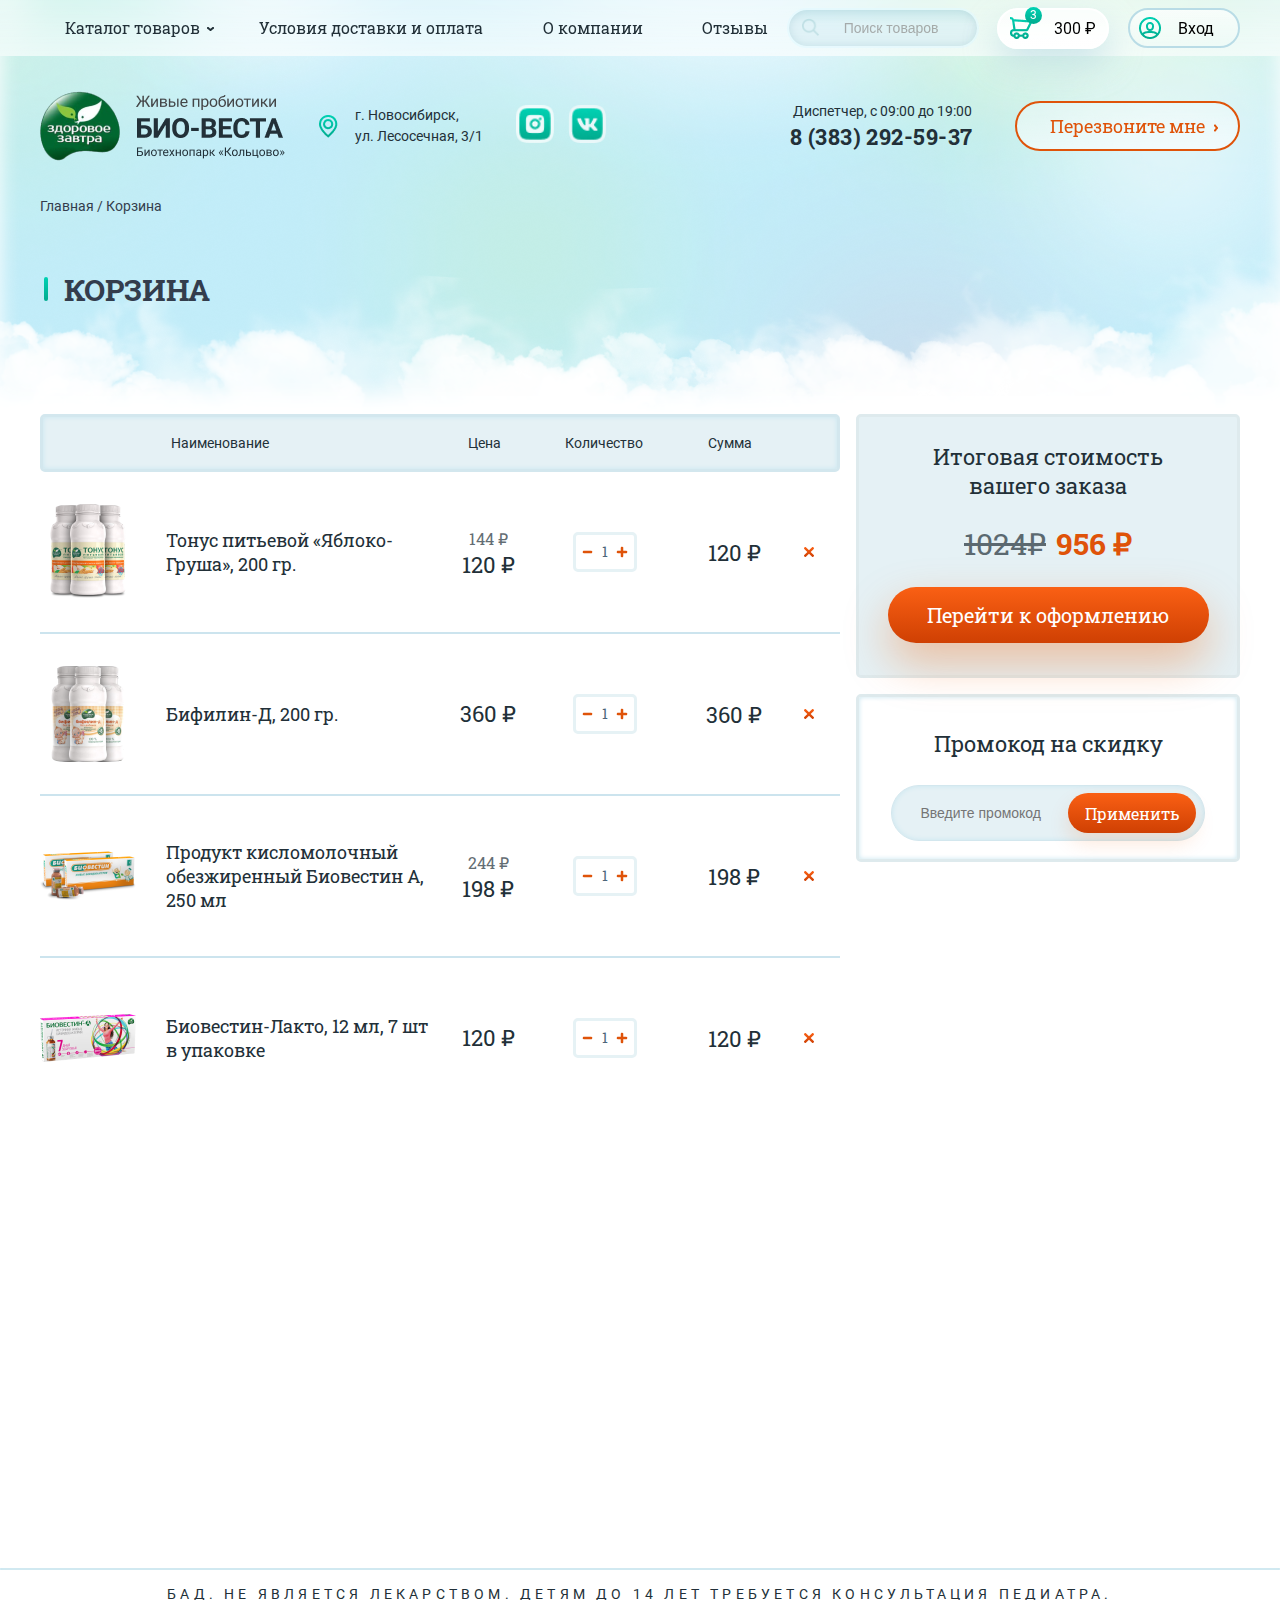
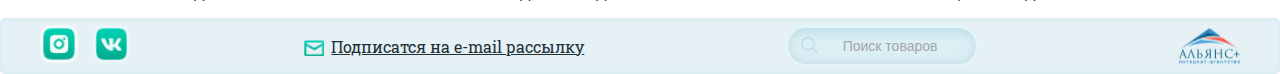
==== cart.html @ 9e7c4938 "адаптирована корзина товаров" ====
<!DOCTYPE html>
<html lang="ru">

<head>
    <meta charset="UTF-8">
    <meta name="viewport" content="width=device-width, initial-scale=1">
    <title>Bio_catalog</title>
    <link rel="stylesheet" href="./css/fm.revealator.jquery.css">
    <link rel="stylesheet" href="./css/animate.css">
    <link rel="stylesheet" href="./css/slick-theme.css">
    <link rel="stylesheet" href="./css/slick.css">
    <link rel="stylesheet" href="./css/style.css">
    <link rel="stylesheet" href="./css/media.css">

    <script src="js/jquery-3.5.1.js"></script>
    <script src="js/jquery-migrate-1.2.1.min.js"></script>
    <script src="./js/fm.revealator.jquery.min.js"></script>


    <link rel="shortcut icon" href="./Favicons/Favicon1.png" type="image/x-icon">

</head>

<body>
    <div class="ham_twin"></div>
    <div class="hidden_menu hidden">
        <div class="menu_wrapper">
            <div class="top">
                <div class="login">
                    <img src="./Images/Header/Sign_in_icon.png" alt="sign_in_icon">
                    <p>Вход</p>
                </div>
                <div class="basket_wrapper">
                    <div class="image">
                        <img src="./Images/Header/Cart_icon.png" alt="cart" class="cart_icon">
                        <p class="num_of_goods">3</p>
                    </div>
                </div>
            </div>
            <div class="hidden_categories">
                <a href="#">Все товары</a>
                <a href="#">Детское питание</a>
                <a href="#">Пробиотики серии Биовестин</a>
                <a href="#">Функциональное питание</a>
            </div>
            <div class="information">Информация</div>
            <div class="info_wrapper">
                <a class="info_item" href="#">Контакты</a>
                <a class="info_item" href="#">Условия доставки и оплата</a>
                <a class="info_item" href="#">О компании</a>
                <a class="info_item" href="#">Отзывы</a>
                <a class="info_item" href="#">Точки продаж</a>
            </div>
            <a class="help">Помощь покупателю</a>
            <div class="search_input">
                <img src="./Images/Header/Search_icon.png" alt="Search_icon">
                <input type="text" class="search" placeholder="Поиск товаров">
            </div>
            <div class="hidden_footer">
                <div class="social_icons">
                    <a href="#">
                        <img src="./Images/Header/Instagram_icon.png" class="instagram" alt="instagram">
                        <p class="our insta">Наш Instagram</p>
                    </a>
                    
                    <a href="#">
                        <img src="./Images/Header/VK_icon.png" class="vk" alt="vkontakte">
                        <p class="our vkontakte">Наш Вконтакте</p>
                    </a>
                </div>
                <img src="./Images/Header/Aliance_white.png" alt="Alianse+" class="aliance">
            </div>
        </div>
    </div>
    <div class="catalog_top_bg"></div>
    <header>
        <div class="h_c_w">
            <!-- скрытая корзина -->
            <div class="hidden_cart">
                <div class="bridge"></div>
                <div class="header">
                    <div class="number">В корзине 3 товара</div>
                    <a href="#" class="order">Оформить заказ</a>
                </div>
                <div class="hidden_cart_item">
                    <img src="./Images/Header/hidden_cart_image.png" alt="good">
                    <div class="name">
                        Тонус питьевой «Яблоко-Груша», 200 гр
                    </div>
                    <div class="quantity">
                        <div src="./Images/Hits/minus.png" alt="minus" class='img minus'></div>
                        <p class='itemsNumber'>1</p>
                        <div src="./Images/Hits/plus.png" alt="plus" class='img plus'></div>
                    </div>
                    <div class="price">
                        <div class="earlier">144 ₽</div>
                        <div class="now">120 ₽</div>
                    </div>
                    <img src="./Images/Header/hidden_cart_delete.png" alt="delete" class="delete">
                </div>
                <hr>
                <div class="hidden_cart_item">
                    <img src="./Images/Header/hidden_cart_image.png" alt="good">
                    <div class="name">
                        Тонус питьевой «Яблоко-Груша», 200 гр
                    </div>
                    <div class="quantity">
                        <div src="./Images/Hits/minus.png" alt="minus" class='img minus'></div>
                        <p class='itemsNumber'>1</p>
                        <div src="./Images/Hits/plus.png" alt="plus" class='img plus'></div>
                    </div>
                    <div class="price">
                        <div class="earlier">144 ₽</div>
                        <div class="now">120 ₽</div>
                    </div>
                    <img src="./Images/Header/hidden_cart_delete.png" alt="delete" class="delete">
                </div>
                <hr>
                <div class="hidden_cart_item">
                    <img src="./Images/Header/hidden_cart_image.png" alt="good">
                    <div class="name">
                        Тонус питьевой «Яблоко-Груша», 200 гр
                    </div>
                    <div class="quantity">
                        <div src="./Images/Hits/minus.png" alt="minus" class='img minus'></div>
                        <p class='itemsNumber'>1</p>
                        <div src="./Images/Hits/plus.png" alt="plus" class='img plus'></div>
                    </div>
                    <div class="price">
                        <div class="earlier">144 ₽</div>
                        <div class="now">120 ₽</div>
                    </div>
                    <img src="./Images/Header/hidden_cart_delete.png" alt="delete" class="delete">
                </div>
                <div class="clear_cart">Очистить корзину</div>
            </div>
            <!-- конец скрытой корзины -->
        </div>
        <div class="top-menu">
            <div class="top-menu_wrapper">
                <ul class="main-menu">
                    <li>
                        <a href="#" class="main-menu_catalog">Каталог товаров<div class="arrow_default"></div></a>
                        <ul class="sub-menu">
                            <li><a href="#" class="sub-menu_catalog">Каталог товаров<div class="arrow"></div></a></li>
                            <li><a href="#">Детское питание</a></li>
                            <li><a href="#">Пробиотики серии Биовестин</a></li>
                            <li><a href="#">Функциональное питание</a></li>
                        </ul>
                    </li>
                    <li><a href="#">Условия доставки и оплата</a></li>
                    <li><a href="#">О компании</a></li>
                    <li><a href="#">Отзывы</a></li>
                </ul>
                <div class="search_input">
                    <img src="./Images/Header/Search_icon.png" alt="Search_icon">
                    <input type="text" class="search" placeholder="Поиск товаров">
                </div>
                <div class="basket_wrapper">
                    <div class="image">
                        <img src="./Images/Header/Cart_icon.png" alt="cart" class="cart_icon">
                        <p class="num_of_goods">3</p>
                    </div>
                    <p class="sum">300 ₽</p>
                </div>
                <div class="login">
                    <img src="./Images/Header/Sign_in_icon.png" alt="sign_in_icon">
                    <p>Вход</p>
                </div>


            </div>
        </div>
        </div>
        <div class="bottom_info">
            <div class="bottom_info_wrapper">
                <div class="logo">
                    <img src="./Images/Header/bio-vesta_logo.png" alt="logo">
                </div>
                <div class="city_selector">
                    <img src="./Images/Header/Location_icon.png" alt="location">
                    <p class="city">г. Новосибирск,<br> ул. Лесосечная, 3/1</p>
                </div>
                <div class="social_icons">
                    <a href="#">
                        <img src="./Images/Header/Instagram_icon.png" class="instagram" alt="instagram">
                        <p class="our insta">Наш Instagram</p>
                    </a>
                    
                    <a href="#">
                        <img src="./Images/Header/VK_icon.png" class="vk" alt="vkontakte">
                        <p class="our vkontakte">Наш Вконтакте</p>
                    </a>
                </div>
                <div class="callback">
                    <div class="descr">
                        <p class="first">Диспетчер, с 09:00 до 19:00</p>
                        <p class="second">8 (383) 292-59-37</p>
                    </div>
                    <a href="#" class="callback_button">
                        Перезвоните мне
                    </a>
                </div>
            </div>
        </div>
    </header>
    <header class="hidden">
        <div class="logo">
            <img src="./Images/Header/bio-vesta_logo.png" alt="logo">
        </div>
        <div class="basket_wrapper">
            <img src="./Images/Header/Cart_icon.png" alt="cart" class="cart_icon">
            <p class="num_of_goods">3</p>
        </div>

        <div class="burg_wrapper">
            <svg class="ham hamRotate ham7" viewBox="0 0 100 100" width="80" height="80">
                <path class="line top"
                    d="m 70,33 h -40 c 0,0 -6,1.368796 -6,8.5 0,7.131204 6,8.5013 6,8.5013 l 20,-0.0013" />
                <path class="line middle" d="m 70,50 h -40" />
                <path class="line bottom"
                    d="m 69.575405,67.073826 h -40 c -5.592752,0 -6.873604,-9.348582 1.371031,-9.348582 8.244634,0 19.053564,21.797129 19.053564,12.274756 l 0,-40" />
            </svg>
        </div>
    </header>
    <section class="cart">
        <div class="background"></div>
        <div class="wrapper">
            <div class="breadcrumbs">Главная  /  Корзина </div>
            <a class="back_to_catalog">Назад в каталог</a>
            <div class="header">Корзина</div>
            <div class="container">
                <div class="promo_mobile">
                    <div class="promo_header">Промокод на скидку</div>
                    <div class="input">
                        <input type="text" name="promo" id="promo_code" placeholder="Введите промокод">
                        <div class="use_promo">Применить</div>
                    </div>
                </div>
                <div class="left">
                    <div class="head">
                        <div class="head_item name">Наименование</div>
                        <div class="head_item price">Цена</div>
                        <div class="head_item number">Количество</div>
                        <div class="head_item sum">Сумма</div>
                    </div>
                    
                    <div class="cart_item">
                        <img src="./Images/cart/Tonus_drink_icon.png" alt="tonus-drink" class="product_icon">
                        <div class="name">Тонус питьевой «Яблоко-Груша», 200 гр.</div>
                        <div class="head_mobile">
                            <div class="head_item price">Цена</div>
                            <div class="head_item number">Количество</div>
                            <div class="head_item sum">Сумма</div>
                        </div>
                        <div class="price">
                            <div class="old">144 ₽</div>
                            <div class="new">120 ₽</div>
                        </div>
                        <div class="quantity">
                            <div src="./Images/Hits/minus.png" alt="minus" class='img minus'></div>
                            <p class='itemsNumber'>1</p>
                            <div src="./Images/Hits/plus.png" alt="plus" class='img plus'></div>
                        </div>
                        <div class="sum">120 ₽</div>
                        <img src="./Images/cart/remove_icon.svg" alt="remove" class="remove">
                    </div>
                    <hr>
                    <div class="cart_item">
                        <img src="./Images/cart/bifilin-d_icon.png" alt="bifilin_d" class="product_icon">
                        <div class="name">Бифилин-Д, 200 гр.</div>
                        <div class="head_mobile">
                            <div class="head_item price">Цена</div>
                            <div class="head_item number">Количество</div>
                            <div class="head_item sum">Сумма</div>
                        </div>
                        <div class="price">
                            <!-- <div class="old">144 ₽</div> -->
                            <div class="new">360 ₽</div>
                        </div>
                        <div class="quantity">
                            <div src="./Images/Hits/minus.png" alt="minus" class='img minus'></div>
                            <p class='itemsNumber'>1</p>
                            <div src="./Images/Hits/plus.png" alt="plus" class='img plus'></div>
                        </div>
                        <div class="sum">360 ₽</div>
                        <img src="./Images/cart/remove_icon.svg" alt="remove" class="remove">
                    </div>
                    <hr>
                    <div class="cart_item">
                        <img src="./Images/cart/Biovestin_a.png" alt="biovestin_a" class="product_icon">
                        <div class="name">Продукт кисломолочный обезжиренный Биовестин А, 250 мл</div>
                        <div class="head_mobile">
                            <div class="head_item price">Цена</div>
                            <div class="head_item number">Количество</div>
                            <div class="head_item sum">Сумма</div>
                        </div>
                        <div class="price">
                            <div class="old">244 ₽</div>
                            <div class="new">198 ₽</div>
                        </div>
                        <div class="quantity">
                            <div src="./Images/Hits/minus.png" alt="minus" class='img minus'></div>
                            <p class='itemsNumber'>1</p>
                            <div src="./Images/Hits/plus.png" alt="plus" class='img plus'></div>
                        </div>
                        <div class="sum">198 ₽</div>
                        <img src="./Images/cart/remove_icon.svg" alt="remove" class="remove">
                    </div>
                    <hr>
                    <div class="cart_item">
                        <img src="./Images/cart/biovestin_lacto.png" alt="biovestin_lakto" class="product_icon">
                        <div class="name">Биовестин-Лакто, 12 мл, 7 шт в упаковке</div>
                        <div class="head_mobile">
                            <div class="head_item price">Цена</div>
                            <div class="head_item number">Количество</div>
                            <div class="head_item sum">Сумма</div>
                        </div>
                        <div class="price">
                            <!-- <div class="old">144 ₽</div> -->
                            <div class="new">120 ₽</div>
                        </div>
                        <div class="quantity">
                            <div src="./Images/Hits/minus.png" alt="minus" class='img minus'></div>
                            <p class='itemsNumber'>1</p>
                            <div src="./Images/Hits/plus.png" alt="plus" class='img plus'></div>
                        </div>
                        <div class="sum">120 ₽</div>
                        <img src="./Images/cart/remove_icon.svg" alt="remove" class="remove">
                    </div>
                
                </div>
                <div class="right">
                    <div class="final">
                        <div class="final_header">Итоговая стоимость вашего заказа</div>
                        <div class="price">
                            <div class="old">1024₽</div>
                            <div class="new">956 ₽</div>
                        </div>
                        <div class="go_to_order">Перейти к оформлению</div>
                    </div>
                    <div class="promo">
                        <div class="promo_header">Промокод на скидку</div>
                        <div class="input">
                            <input type="text" name="promo" id="promo_code" placeholder="Введите промокод">
                            <div class="use_promo">Применить</div>
                        </div>
                    </div>
                </div>
            </div>
        </div>
    </section>

    <footer>
        <div class="wrapper">
            <div class="top">
                <div class="logo descr revealator-fade revealator-once revealator-duration5">
                    <img src="./Images/Header/bio-vesta_logo.png" alt="logo">
                </div>
                <div class="info column revealator-fade revealator-once revealator-duration10">
                    <div class="header">Информация</div>
                    <a href="#">Условия доставки и оплата</a>
                    <a href="#">О компании</a>
                    <a href="#">Отзывы</a>
                    <a href="#">Контакты</a>
                    <a href="#">Точки продаж</a>
                </div>
                <div class="help column revealator-fade revealator-once revealator-duration15">
                    <div class="header">Помощь покупателю</div>
                    <a href="#">Публичная оферта</a>
                    <a href="#">Разрешительные документы</a>
                    <a href="#">Политика конфиденциальности</a>
                    <a href="#">Правила обмена и возврата</a>
                    <a href="#">Рекоммендации по применению</a>
                </div>
                <div class="contacts column revealator-fade revealator-once revealator-duration19">
                    <div class="header">Наши контакты</div>
                    <a class="tel" href="tel: 83832925937">8(383) 292-59-373 <span> Диспетчер, с 09 до 19</span></a>
                    <a class="tel" href="tel: 88005003343">8(800) 500-33-43 <span> Горячая линия</span></a>
                    <p>г. Новосибирск, ул. Лесосечная, 3/1</p>
                    <a href="mailto:dostavka@biovesta.ru">dostavka@biovesta.ru</a>
                </div>
            </div>

        </div>
        <div class="divider"></div>
        <div class="attention">БАД. НЕ ЯВЛЯЕТСЯ ЛЕКАРСТВОМ. ДЕТЯМ ДО 14 ЛЕТ ТРЕБУЕТСЯ КОНСУЛЬТАЦИЯ ПЕДИАТРА.</div>
        <div class="bottom">
            <div class="bottom_wrapper">
                <div class="social_icons">
                    <a href="#">
                        <img src="./Images/Header/Instagram_icon.png" class="instagram" alt="instagram">
                        <p class="our insta">Наш Instagram</p>
                    </a>
                    
                    <a href="#">
                        <img src="./Images/Header/VK_icon.png" class="vk" alt="vkontakte">
                        <p class="our vkontakte">Наш Вконтакте</p>
                    </a>
                </div>
                <a href="#" class="subscribe">Подписатся на e-mail рассылку</a>
                <div class="search_input">
                    <img src="./Images/Header/Search_icon.png" alt="Search_icon">
                    <input type="text" class="search" placeholder="Поиск товаров">
                </div>
                <a class="aliance" href="https://alianscompany.ru/" target="blank"></a>
            </div>
        </div>
    </footer>
    <script src="js/slick.js"></script>
    <script src="./js/slider_hits.js"></script>
    <script src="./js/script.js"></script>
</body>

</html>
---- css/style.css ----
@font-face {
    font-family: 'Roboto';
    src: local('Roboto'), url('../Fonts/Roboto-Regular.ttf') format('truetype');
    font-weight: 500;
    font-style: normal;
}

@font-face {
    font-family: 'Roboto';
    src: local('Roboto'), url('../Fonts/Roboto-Bold.ttf') format('truetype');
    font-weight: 700;
    font-style: normal;
}

@font-face {
    font-family: 'Roboto Slab';
    src: local('Roboto'), url('../Fonts/RobotoSlab-Regular.ttf') format('truetype');
    font-weight: 500;
    font-style: normal;
}

@font-face {
    font-family: 'Roboto Slab';
    src: local('Roboto'), url('../Fonts/RobotoSlab-Bold.ttf') format('truetype');
    font-weight: 700;
    font-style: normal;
}


html {
    transition: all 1s ease;
    font-family: 'Roboto', sans-serif;
    outline: none !important;
}

a {
    text-decoration: none;
}

a:active,
a:focus {
    outline: none;
}

input,
textarea {
    outline: none;
}

input:active,
textarea:active {
    outline: none;
}

:focus {
    outline: none;
}

textarea {
    resize: none;
}

textarea {
    resize: vertical;
}

textarea {
    resize: horizontal;
}


body {
    scroll-behavior: smooth;
    width: 100%;
    position: relative;
    margin: 0 auto;
    transition: all 1.3s;
    background-color: #f9fcff;
    box-sizing: border-box;
}

section {
    width: 100%;
}

section .wrapper {
    max-width: 1200px;
    margin: 0 auto;
}

section.main {
    width: 100%;
    min-height: 1144px;
    background: url('../Images/Main/main_background.jpg') no-repeat center center;
    -moz-background-size: cover;
    -webkit-background-size: cover;
    -o-background-size: cover;
    background-size: cover;
    background-size: cover;

}

/* Полноэкранный хэдэр */
header {
    width: 100%;
    display: flex;
    flex-wrap: wrap;
    justify-content: space-between;
    align-items: center;
    margin: 0 auto;
}

header .h_c_w {
    display: block;
    width: 1200px;
    height: 0.01px;
    position: relative;
    margin: 0 auto;
}

header .h_c_w .hidden_cart {
    display: none;
    width: 480px;
    height: auto;
    position: absolute;
    background: linear-gradient(180deg, #FFFFFF 25.52%, #ECF7FA 100%);
    border: 2px solid #FFFFFF;
    box-sizing: border-box;
    box-shadow: 0px 6px 10px rgba(24, 47, 68, 0.3);
    border-radius: 5px;
    right: 0px;
    top: 60px;
    z-index: 3;
    padding: 24px;
}
header .h_c_w .hidden_cart .bridge {
    width: 110px;
    height: 50px;
    position: absolute;
    background-color: rgba(255, 255, 255, 0);
    top: -30px;
    right: 130px;
}

header .h_c_w .hidden_cart.visible {
    display: block;
}

header .h_c_w .hidden_cart .header {
    box-sizing: border-box;
    display: flex;
    width: 100%;
    height: 40px;
    justify-content: space-between;
}

header .h_c_w .hidden_cart .header .number {
    display: block;
    font-family: 'Roboto Slab', sans-serif;
    font-style: normal;
    font-weight: normal;
    font-size: 18px;
    line-height: 40px;
    color: #000000;
    text-align: left;
}

header .h_c_w .hidden_cart .header .order {
    background: linear-gradient(180deg, #FF6B22 0%, #E24908 100%);
    border-radius: 32px;
    width: 177px;
    height: 40px;
    box-shadow: 0px 10px 20px rgba(244, 94, 0, 0.15);
    font-family: 'Roboto Slab', sans-serif;
    font-style: normal;
    font-weight: normal;
    font-size: 16px;
    line-height: 40px;
    text-align: center;
    color: #FFFFFF;
    text-shadow: 0px 3px 10px rgba(24, 47, 68, 0.3);
}

header .h_c_w .hidden_cart .header .order:hover {
    cursor: pointer;
    background: #FF6B22;
}

header .h_c_w .hidden_cart .hidden_cart_item {
    width: 100%;
    min-height: 104px;
    display: flex;
    justify-content: space-between;
    align-items: center;
}

header .h_c_w .hidden_cart .hidden_cart_item img {
    display: block;
}

header .h_c_w .hidden_cart .hidden_cart_item .name {
    width: 199px;
    display: block;
    font-family: 'Roboto Slab', sans-serif;
    font-style: normal;
    font-weight: normal;
    font-size: 16px;
    text-align: left;
    line-height: 21px;
    color: #223038;
}

header .h_c_w .hidden_cart .hidden_cart_item .quantity {
    width: 64px;
    height: 40px;
    display: flex;
    align-items: center;
    justify-content: space-around;
    border: 3px solid #E6F2F5;
    box-sizing: border-box;
    border-radius: 5px;
    margin: 0;
}

header .h_c_w .hidden_cart .hidden_cart_item .quantity p {
    font-family: 'Roboto Slab', sans-serif;
    font-style: normal;
    font-weight: normal;
    font-size: 14px;
    line-height: 18px;
    text-align: center;
    color: #4C6579;
}
/* ИНъекция стилей другого раздела */
header .h_c_w .hidden_cart .hidden_cart_item .quantity .img.minus {
    width: 18px;
    height: 28px;
    background: url('../Images/Hits/minus.png') no-repeat center center;
}
header .h_c_w .hidden_cart .hidden_cart_item .quantity .img.plus {
    width: 18px;
    height: 28px;
    background: url('../Images/Hits/plus.png') no-repeat center center;
}
header .h_c_w .hidden_cart .hidden_cart_item .quantity .img.plus:hover {
    cursor: pointer;
    background:rgba(223, 83, 9, 0.15) url('../Images/Hits/plus.png') no-repeat center center;
}
header .h_c_w .hidden_cart .hidden_cart_item .quantity .img.minus:hover {
    cursor: pointer;
    background:rgba(223, 83, 9, 0.15) url('../Images/Hits/minus.png') no-repeat center center;
}
/* Инъекция стилей другого раздела */

header .h_c_w .hidden_cart .hidden_cart_item .price {
    width: 76px;
    height: 44px;
    display: flex;
    flex-direction: column;
    justify-content: space-around;
    align-items: center;
    font-family: 'Roboto Slab', sans-serif;
    font-style: normal;
    font-weight: normal;
    font-size: 16px;
    line-height: 21px;
    text-align: center;
}

header .h_c_w .hidden_cart .hidden_cart_item .price .earlier {
    text-decoration: line-through;
}

header .h_c_w .hidden_cart .hidden_cart_item .delete:hover {
    cursor: pointer;
}

header .h_c_w .hidden_cart hr {
    height: 3px;
    border: none;
    margin: 0 auto;
    background-color: #E5F1F5;
    color: lightskyblue;
}

header .h_c_w .hidden_cart .clear_cart {
    font-family: 'Roboto Slab', sans-serif;
    font-style: normal;
    font-weight: normal;
    font-size: 16px;
    line-height: 21px;
    position: absolute;
    right: 24px;
    bottom: 24px;
    color: #DF5309;
}

header .h_c_w .hidden_cart .clear_cart:hover {
    cursor: pointer;
}

header .top-menu {
    width: 100%;
    margin: 0 auto;
    background: linear-gradient(180deg, rgba(255, 255, 255, 0.3) 0%, rgba(255, 255, 255, 0.6) 100%);
    backdrop-filter: blur(20px);
    animation: fadeInDown;
    animation-duration: 2s;
}

header .top-menu_wrapper {
    margin: 0 auto;
    display: flex;
    justify-content: space-between;
    align-items: center;
    max-width: 1200px;
    position: relative;

}



header .main-menu {
    margin: 0;
    padding: 0;
    list-style: none;
    width: 728px;
    min-height: 56px;
    display: flex;
    align-items: center;
    justify-content: space-between;
    position: relative;
    padding-left: 25px;
    box-sizing: border-box;

}

header .main-menu li {
    display: block;
    margin: 0;
}

header .main-menu li a {
    display: block;
    color: #223038;
    font-family: 'Roboto Slab';
    font-style: normal;
    font-weight: normal;
    font-size: 16px;
    line-height: 24px;
    position: relative;
}

header .main-menu li a:hover {
    color: #DF5309;
}

header .main-menu .sub-menu li a.sub-menu_catalog {
    color: #DF5309;
}

header .main-menu li .arrow_default {
    background: url('../Images/Header/Arrow_default.png') no-repeat center center;
    display: block;
    width: 10px;
    height: 10px;
    position: absolute;
    right: -15px;
    top: 8px;
}

header .main-menu .sub-menu li a.sub-menu_catalog .arrow {
    background: url('../Images/Header/Arrow_clicked.png') no-repeat center center;
    display: block;
    width: 10px;
    height: 10px;
    position: absolute;
    right: -15px;
    top: 8px;
}


header .main-menu li .sub-menu {
    padding: 0;
    margin: 0;
    padding-top: 11px;
    padding-left: 23px;
    padding-right: 15px;
    margin-left: 0;
    display: none;
    position: absolute;
    width: 191px;
    height: 224px;
    left: 0px;
    top: 0px;
    background: linear-gradient(180deg, #FFFFFF 0%, #ECF7FA 100%);
    border: 2px solid #FFFFFF;
    box-sizing: border-box;
    box-shadow: 0px 6px 10px rgba(24, 47, 68, 0.3);
    border-radius: 0px 0px 5px 5px;
    flex-direction: column;
    justify-content: space-around;
    align-items: flex-start;
    z-index: 2;
}
header .main-menu li .sub-menu:hover {
    cursor: pointer;
}

header .main-menu .sub-menu li a {
    margin-bottom: 10px;
    text-align: left;
    position: relative;
}

header .top-menu_wrapper .search_input {
    width: auto;
    height: 40px;
    position: relative;
    border-radius: 29px;
    box-sizing: border-box;
    transition-duration: all 0.7s;
}

header .top-menu_wrapper .search_input input:focus {
    cursor: pointer;
    width: 210px;
    
    
}


header .top-menu_wrapper .search_input input {
    width: 192px;
    height: 40px;
    background: linear-gradient(180deg, #BDE4EA 0%, #D7EEF4 39.58%);
    background-blend-mode: multiply;
    opacity: 0.6;
    border: 2px solid #E1F9FF;
    box-shadow: inset 0px 0px 10px rgba(115, 170, 188, 0.5);
    border-radius: 29px;
    padding-left: 55px;
    box-sizing: border-box;
    font-weight: normal;
    font-size: 14px;
    line-height: 16px;

}

header .top-menu_wrapper .search_input img {
    width: 18px;
    height: 18px;
    position: absolute;
    left: 15px;
    top: 10px;
}

header .top-menu_wrapper .basket_wrapper {
    width: 112px;
    height: 41px;
    background: linear-gradient(180deg, rgba(255, 255, 255, 0.7) 0%, #FFFFFF 100%);
    border: 2px solid #FFFFFF;
    box-sizing: border-box;
    box-shadow: 0px 15px 35px rgba(184, 218, 227, 0.7);
    border-radius: 29px;
    position: relative;
    display: flex;
    justify-content: space-around;
    align-items: center;
}

header .top-menu_wrapper .basket_wrapper:hover {
    cursor: pointer;
   
    animation-duration: 0.3s;
}

header .top-menu_wrapper .basket_wrapper .image {
    width: 22px;
    height: 22px;
    display: block;
    position: relative;
}

header .top-menu_wrapper .basket_wrapper .image p {
    position: absolute;
    width: 17px;
    height: 17px;
    background: linear-gradient(180deg, #00D1B3 0%, #00AB8E 100%);
    color: white;
    border-radius: 50%;
    text-align: center;
    line-height: 17px;
    font-size: 12px;
    top: -10px;
    right: -10px;
    margin: 0;
    padding: 0;
}

header .top-menu_wrapper .login {
    position: relative;
    width: 112px;
    height: 40px;
    background: linear-gradient(180deg, rgba(255, 255, 255, 0.7) 0%, rgba(255, 255, 255, 0) 100%);
    border: 2px solid #B9DCE6;
    box-sizing: border-box;
    border-radius: 29px;
    display: flex;
    justify-content: space-around;
    align-items: center;
    box-sizing: border-box;
    padding-right: 15px;
}

header .top-menu_wrapper .login:hover {
    cursor: pointer;
   
    animation-duration: 0.3s;
}

header .bottom_info {
    width: 1200px;
    margin: 0 auto;
    animation: fadeInLeft;
    animation-duration: 1s;

}

header .bottom_info .bottom_info_wrapper {
    margin: 0 auto;
    display: flex;
    justify-content: space-between;
    align-items: center;
    max-width: 1200px;
    min-height: 140px;
}

header .bottom_info .bottom_info_wrapper .logo {

    width: 245px;
    height: 80px;
    display: flex;
    justify-content: space-between;
    align-items: center;
}

header .bottom_info .bottom_info_wrapper .city_selector {
    width: 164px;
    height: 42px;
    position: relative;
    display: flex;
    justify-content: space-between;
    align-items: center;
}

header .bottom_info .bottom_info_wrapper .city_selector .city {
    font-weight: normal;
    font-size: 14px;
    line-height: 21px;
    color: #223038;
}

header .bottom_info .bottom_info_wrapper .social_icons {
    width: 90px;
    display: flex;
    justify-content: space-between;
    align-items: center;
}

header .bottom_info .bottom_info_wrapper .social_icons img {
    width: 38px;
    height: 38px;
}

.social_icons a {
    position: relative;
}
.social_icons a p.our {
    width: 120px;
    height: 20px;
    position: absolute;
    display: none;
    top: -34px;
    left: -40px;
    background: #EEF8FB;
    box-shadow: 0px 3px 10px rgba(31, 59, 84, 0.15);
    border-radius: 7px;
    font-style: normal;
    font-weight: normal;
    font-size: 12px;
    line-height: 14px;
    color: #4C6579;
    text-align: center;
    align-items: center;
    justify-content: center;
}

.social_icons img:hover~p.our {
    display: flex;
}

header .bottom_info .bottom_info_wrapper .callback {
    width: 450px;
    height: 50px;
    display: flex;
    justify-content: space-between;
    align-items: center;
    margin-left: 150px;
}

header .bottom_info .bottom_info_wrapper .callback .descr p {
    margin: 0;
    padding: 0;
}

header .bottom_info .bottom_info_wrapper .callback .descr p.first {
    font-weight: normal;
    font-size: 14px;
    line-height: 21px;
    text-align: right;
    color: #223038;
}

header .bottom_info .bottom_info_wrapper .callback .descr p.second {
    font-family: 'Roboto Slab', sans-serif;
    font-style: normal;
    font-weight: bold;
    font-size: 22px;
    line-height: 29px;
    text-align: right;
    letter-spacing: 0.02em;
    color: #223038;
}

header .bottom_info .bottom_info_wrapper .callback .callback_button {
    width: 225px;
    height: 50px;
    background: linear-gradient(180deg, rgba(255, 255, 255, 0.3) 0%, rgba(255, 255, 255, 0.6) 100%);
    border: 2px solid #DF5309;
    box-sizing: border-box;
    border-radius: 29px;
    line-height: 46px;
    text-align: center;
    font-family: 'Roboto Slab', sans-serif;
    font-style: normal;
    font-weight: normal;
    font-size: 18px;
    color: #DF5309;
    cursor: pointer;
    position: relative;
}

header .bottom_info .bottom_info_wrapper .callback .callback_button:hover {
    background-color: #ffffff;
}

header .bottom_info .bottom_info_wrapper .callback .callback_button::after {
    content: '';
    position: absolute;
    width: 4.5px;
    height: 8px;
    background: url('../Images/Header/Arrow_callBack.png') no-repeat center center;
    top: 21px;
    right: 20px;
}

/* Конец полноэкранного хэдера */
/* Начало скрытого хэдэра */
header.hidden {
    display: none;
    width: 100%;

    justify-content: space-between;
    align-items: center;
}

header.hidden .logo {
    z-index: 1;
}

header.hidden .basket_wrapper {
    width: 40px;
    height: 40px;
    box-sizing: border-box;
    border-radius: 50%;
    background-color: #ffffff;
    position: relative;
    display: flex;
    justify-content: center;
    align-items: center;
    margin-right: 180px;

}

header.hidden .basket_wrapper img {
    display: block;
    position: relative;
    margin: 0 auto;
}

header.hidden .basket_wrapper .num_of_goods {
    width: 17px;
    height: 17px;
    border-radius: 50%;
    background-color: #00D1B3;
    position: absolute;
    top: -20px;
    right: 0px;
    font-weight: normal;
    font-size: 12px;
    line-height: 17px;
    text-align: center;
    color: #ffffff;
}

/* Стилизация бургера */
.ham_twin {
    width: 80px;
    height: 80px;
    position: fixed;
    z-index: 100;
    background-color: rgba(211, 255, 251, 0);
    opacity: 1;
    top: 0;
    right: 0px;
    display: none;
}

.ham_twin.active {
    display: block;
}

.ham_twin.visible {
    display: block;
}

.burg_wrapper {
    display: block;
    height: 80px;
    width: 80px;
    background-color: rgba(209, 209, 211, 0.1);
    opacity: 1;
    position: fixed;
    top: 0;
    right: 0px;
    z-index: 5;
}

.ham {
    cursor: pointer;
    -webkit-tap-highlight-color: transparent;
    transition: transform 400ms;
    -moz-user-select: none;
    -webkit-user-select: none;
    -ms-user-select: none;
    user-select: none;
    position: fixed;
    top: 0px;
    right: 0px;
    z-index: 6;
    display: block;
}

.ham.visible {
    display: block;
    position: fixed;
    z-index: 6;
}

.hamRotate.active {
    transform: rotate(45deg);
}

.hamRotate180.active {
    transform: rotate(180deg);
}

.line {
    fill: none;
    transition: stroke-dasharray 400ms, stroke-dashoffset 400ms;
    stroke: #01622D;
    stroke-width: 5.5;
    stroke-linecap: round;
}

.ham7 .top {
    stroke-dasharray: 40 82;
}

.ham7 .middle {
    stroke-dasharray: 40 111;
}

.ham7 .bottom {
    stroke-dasharray: 40 161;
}

.ham7.active .top {
    stroke-dasharray: 17 82;
    stroke-dashoffset: -62px;
    stroke: #ffffff;
}

.ham7.active .middle {
    stroke-dashoffset: 23px;
    stroke: #ffffff;
}

.ham7.active .bottom {
    stroke-dashoffset: -83px;
    stroke: #ffffff;
}

/* Конец стилизации бургера */

/* Конец скрытого хэдэра */
/* Начало скрытого меню */
.hidden_menu {
    display: none;
    width: 100vw;
    height: 100vh;
    background-color: rgba(35, 39, 43, 0.9);
    position: fixed;
    top: 0;
    z-index: 3;
}

.hidden_menu.active {
    display: block;
}

.hidden_menu .menu_wrapper {
    display: flex;
    flex-direction: column;
    justify-content: flex-start;
    align-items: center;
    position: absolute;
    width: 280px;
    height: 100vh;
    top: 0;
    right: 0;
    background: linear-gradient(180deg, #00D1B3 0%, #00AB8E 100%);
    padding-left: 16px;
    padding-right: 16px;
    box-sizing: border-box;
}

.hidden_menu .menu_wrapper .top {
    margin: 0;
    width: 248px;
    height: 80px;
    display: flex;
    padding-right: 0px;
    justify-content: flex-start;
    align-items: center;
    box-sizing: border-box;
    position: relative;
}

.hidden_menu .menu_wrapper .top .basket_wrapper {
    width: 40px;
    height: 40px;
    box-sizing: border-box;
    border-radius: 50%;
    background: linear-gradient(180deg, rgba(255, 255, 255, 0.7) 0%, #FFFFFF 100%);
    border: 2px solid #FFFFFF;
    position: relative;
    display: flex;
    justify-content: center;
    align-items: center;
    margin-right: 0px;


}

.hidden_menu .menu_wrapper .top .basket_wrapper img {
    display: block;
    position: relative;
    margin: 0 auto;
}

.hidden_menu .menu_wrapper .top .basket_wrapper .num_of_goods {
    width: 17px;
    height: 17px;
    border-radius: 50%;
    background-color: #00D1B3;
    position: absolute;
    top: -20px;
    right: 0px;
    font-weight: normal;
    font-size: 12px;
    line-height: 17px;
    text-align: center;
    color: #ffffff;
}

.hidden_menu .menu_wrapper .top .login {
    position: relative;
    width: 112px;
    height: 40px;
    background: linear-gradient(180deg, rgba(255, 255, 255, 0.7) 0%, #FFFFFF 100%);
    border: 2px solid #FFFFFF;
    box-sizing: border-box;
    border-radius: 29px;
    display: flex;
    justify-content: space-around;
    align-items: center;
    box-sizing: border-box;
    padding-right: 15px;
    margin-right: 16px;
}

.hidden_menu .menu_wrapper .top .login:hover {
    cursor: pointer;
   
    animation-duration: 0.3s;
}

.hidden_menu .menu_wrapper .hidden_categories {
    width: 240px;
    height: 184px;
    background: linear-gradient(180deg, #FFFFFF 25.52%, #ECF7FA 100%);
    border: 2px solid #FFFFFF;
    box-sizing: border-box;
    box-shadow: 0px 10px 20px rgba(19, 72, 69, 0.3);
    border-radius: 5px;
    position: relative;
    display: flex;
    flex-direction: column;
    justify-content: space-around;
    align-items: flex-start;
    padding-left: 25px;
    margin-bottom: 32px;

}

.hidden_menu .menu_wrapper .hidden_categories a {
    display: block;
    font-family: 'Roboto Slab', sans-serif;
    font-style: normal;
    font-weight: normal;
    font-size: 14px;
    line-height: 16px;
    color: #223038;
    position: relative;
    white-space: normal;

}

.hidden_menu .menu_wrapper .hidden_categories a::before {
    content: '';
    position: absolute;
    width: 11px;
    height: 11px;
    border: 3px solid #ffffff;
    background: linear-gradient(180deg, #00D1B3 0%, #00AB8E 100%);
    box-shadow: 0px 4px 8px rgba(1, 232, 190, 0.4);
    border-radius: 50%;
    left: -20px;
}

.hidden_menu .menu_wrapper .information {
    width: 240px;
    height: 56px;
    left: 96px;
    top: 320px;
    background: rgba(255, 255, 255, 0.3);
    border-radius: 5px;
    font-family: 'Roboto Slab', sans-serif;
    font-style: normal;
    font-weight: normal;
    font-size: 14px;
    line-height: 56px;
    color: #223038;
    text-align: center;
    margin-bottom: 18px;
}

.hidden_menu .menu_wrapper .info_wrapper {
    display: flex;
    justify-content: flex-start;
    align-items: flex-start;
    flex-direction: column;
    width: 240px;
    margin-bottom: 25px;
}

.hidden_menu .menu_wrapper .info_item {
    font-family: 'Roboto Slab', sans-serif;
    font-style: normal;
    font-weight: normal;
    font-size: 14px;
    line-height: 36px;
    text-align: left;
    color: #FFFFFF;
    margin-left: 5px;

}

.hidden_menu .menu_wrapper .help {
    background: rgba(255, 255, 255, 0.3);
    border-radius: 5px;
    width: 240px;
    height: 56px;
    font-family: 'Roboto Slab', sans-serif;
    font-style: normal;
    font-weight: normal;
    font-size: 14px;
    line-height: 56px;
    text-align: center;
    color: #223038;
    position: relative;
    margin-bottom: 33px;
}

a:hover {
    cursor: pointer;
}

.hidden_menu .menu_wrapper .help::after {
    content: '';
    position: absolute;
    right: 10px;
    top: 50%;
    background: url('../Images/Header/Arrow_default.png') no-repeat center center;
    width: 5px;
    height: 2px;
}

.hidden_menu .menu_wrapper .search_input {
    width: 240px;
    height: 40px;
    position: relative;
    margin-bottom: 50px;
    box-sizing: border-box;
}

.hidden_menu .menu_wrapper .search_input:hover {
    cursor: pointer;
   
    animation-duration: 0.3s;
}

.hidden_menu .menu_wrapper .search_input input {
    width: 240px;
    height: 40px;
    background: linear-gradient(180deg, #BDE4EA 0%, #D7EEF4 39.58%);
    background-blend-mode: multiply;
    opacity: 0.6;
    border: 2px solid #E1F9FF;
    box-shadow: inset 0px 0px 10px rgba(115, 170, 188, 0.5);
    border-radius: 29px;
    padding-left: 55px;
    box-sizing: border-box;
    font-weight: normal;
    font-size: 14px;
    line-height: 16px;

}

.hidden_menu .menu_wrapper .search_input img {
    width: 18px;
    height: 18px;
    position: absolute;
    left: 15px;
    top: 10px;
}

.hidden_menu .menu_wrapper .hidden_footer {
    display: flex;
    width: 240px;
    height: 80px;
    justify-content: space-between;
    align-items: center;

}

.hidden_menu .menu_wrapper .hidden_footer .social_icons {
    width: 85px;
    display: flex;
    justify-content: space-between;
}


/* Конец скрытого меню */

.main .main_slider {
    position: relative;
    max-width: 1200px;
    margin: 0 auto;
    min-height: 577px;
    animation: fadeInRight;
    animation-duration: 1s;
}

.main .main_slider .slider_wrapper {
    width: 100%;
    position: relative;

}

.main .main_slider .slider_wrapper .slider_item {
    position: absolute;
    display: flex;
    opacity: 0;
    transition: all 1.5s ease;
    z-index: -1;
    justify-content: space-between;
    align-items: flex-start;
    flex-direction: column;
    max-width: 1200px;
    right: 0;
    left: 0;

}

.main .main_slider .slider_wrapper .slider_item.active {
    position: absolute;
    z-index: 1;
    opacity: 1;
    max-width: 1200px;
    display: flex;
    justify-content: space-between;
    align-items: flex-start;
    flex-direction: column;
    transition: all 1.5s ease;
}

.main .main_slider .slider_wrapper .slider_item article {
    max-width: 564px;
    margin-top: 30px;

}

.main .main_slider .slider_wrapper .slider_item article header {
    font-family: 'Roboto Slab', sans-serif;
    font-style: normal;
    font-weight: normal;
    font-size: 22px;
    line-height: 29px;
    color: #294150;
    max-width: 400px;
    text-align: left;
    margin-left: 0;
    margin-bottom: 23px;
}

.main .main_slider .slider_wrapper .slider_item article header span {
    font-weight: bold;
    font-size: 30px;
    line-height: 46px;
    text-transform: uppercase;
    color: #294150;
}

.main .main_slider .slider_wrapper .slider_item article .descr {
    font-style: normal;
    font-weight: normal;
    font-size: 14px;
    line-height: 21px;
    color: #223038;
    margin-bottom: 20px;
}

.main .main_slider .slider_wrapper .slider_item article .order_info {
    display: flex;
    justify-content: space-between;
    align-items: flex-start;
    position: relative;
    width: 450px;
}

.main .main_slider .slider_wrapper .slider_item article .order_info .minimal_sum {
    position: relative;
    padding-left: 40px;
}

.main .main_slider .slider_wrapper .slider_item article .order_info .region {
    position: relative;
    padding-left: 40px;
}

.main .main_slider .slider_wrapper .slider_item article img {
    width: 38px;
    height: 38px;
    position: absolute;
    left: -10px;
    top: 0px;
}

.main .main_slider .slider_wrapper .slider_item article .to_catalog {
    display: block;
    width: 287px;
    height: 56px;
    left: 352px;
    top: 576px;
    background: linear-gradient(180deg, #FA6014 0%, #CF4003 100%);
    border-radius: 32px;
    font-family: 'Roboto Slab', sans-serif;
    font-style: normal;
    font-weight: normal;
    font-size: 20px;
    line-height: 56px;
    text-align: center;
    color: #FFFFFF;
    margin-top: 20px;
    margin-bottom: 108px;
    cursor: pointer;
}

.main .main_slider .slider_wrapper .slider_item article .to_catalog:hover {
    background: #FF6B22;
}

.main .main_slider .slider_wrapper .slider_item img.main_slider_image {
    position: absolute;
    right: -50px;
    top: -50px;
    z-index: 0;
    width: 757px;
    height: auto;
    text-align: center;
    box-shadow: 0px 0px -250px 200px #FFFFFF;
}

.main .goods_cards {
    width: 100%;
    max-width: 1200px;
    display: flex;
    justify-content: space-between;
    align-items: center;
    margin: 0 auto;
    position: relative;
}

.main .goods_cards .good_card {
    width: 384px;
    height: 168px;
    background: rgba(255, 255, 255, 0.7);
    box-shadow: 0px 25px 45px #DDE8EB;
    border-radius: 5px;
    border: 10px solid #ffffff;
    box-sizing: border-box;
    position: relative;
}

.main .goods_cards .good_card:hover {
    cursor: pointer;
    background: linear-gradient(180deg, rgba(255, 255, 255, 0.9) 0%, #FFFFFF 100%);
}

.main .goods_cards .good_card .name {
    font-family: 'Roboto Slab', sans-serif;
    font-style: normal;
    font-weight: normal;
    font-size: 18px;
    line-height: 24px;
    color: #294150;
    position: absolute;
    bottom: 25px;
    left: 25px;
    white-space: pre-line;
}

.main .goods_cards .good_card .img1 {
    position: absolute;
    width: 164px;
    height: 180px;
    right: 0px;
    bottom: -10px;
    position: 0;
}


.main .goods_cards .good_card .category_number {
    position: absolute;
    width: 32px;
    height: 24px;
    left: 32px;
    top: -25px;
    background: linear-gradient(180deg, #00D1B3 0%, #00AB8E 100%);
    box-shadow: 0px 5px 15px rgba(1, 207, 232, 0.4);
    border-radius: 27px;
    border: 3px solid #ffffff;
    font-family: 'Roboto Slab', sans-serif;
    font-style: normal;
    font-weight: bold;
    font-size: 12px;
    line-height: 24px;
    color: #FFFFFF;
    text-align: center;
}

.hits {
    position: relative;
    background: #ffffff;
}

.hits .wrapper {
    min-height: 600px;
    box-sizing: border-box;
    padding-top: 21px;
    animation: fadeInRightTop;
    animation-duration: 1s;
}

.hits .wrapper .header {
    font-family: 'Roboto Slab', sans-serif;
    font-style: normal;
    font-weight: bold;
    font-size: 30px;
    line-height: 46px;
    text-align: center;
    text-transform: uppercase;
    color: #223038;
    text-align: center;
    margin-bottom: 53px;
}

.hits .wrapper .hits_slider {
    max-width: 1200px;
    min-height: 424px;
    position: relative;
}

.hits .wrapper .hits_slider .hits_slider_wrapper {
    width: 1200px;
    height: 424px;
    position: relative;
}

.hits .wrapper .hits_slider .hits_slider_wrapper .hits_slider_item {
    margin: 0 auto;
    display: block !important;
    width: 280px !important;
    text-align: center;
    height: 424px;
    border: 3px solid rgba(219, 236, 240, 0.7);
    box-sizing: border-box;
    border-radius: 5px;
    display: flex;
    flex-direction: column;
    justify-content: space-between;
    align-items: center;
    padding: 33px 22px 22px 22px;
    position: relative;
}
.hits .wrapper .hits_slider .hits_slider_wrapper .hits_slider_item .card_image {
    width: 234px;
    height: auto;
    display: block;
    margin: 0 auto;
    margin-right: 0;
}

.hits .wrapper .hits_slider .hits_slider_wrapper .hits_slider_item:hover {
    background: #E9F6FA;
}

.hits .wrapper .hits_slider .hits_slider_wrapper .hits_slider_item .hit {
    display: block;
    position: absolute;
    width: 45px;
    height: 23px;
    left: 16px;
    top: 0px;
    background: #F5A883;
    border-radius: 12px;
    font-style: normal;
    font-weight: normal;
    font-size: 12px;
    line-height: 23px;
    color: #FFFFFF;
    text-align: center;
}

.hits .wrapper .hits_slider .hits_slider_wrapper .hits_slider_item p.name,
.hits .wrapper .hits_slider .hits_slider_wrapper .hits_slider_item p.descr {
    font-family: 'Roboto Slab', sans-serif;
    font-style: normal;
    font-weight: normal;
    font-size: 16px;
    line-height: 16px;
    margin: 0;
    color: #223038;
    display: block;
    min-height: 33px;
    text-align: left;
}
.hits .wrapper .hits_slider .hits_slider_wrapper .hits_slider_item p.name {
    margin-top: 32px;
}

.hits .wrapper .hits_slider .hits_slider_wrapper .hits_slider_item p.price {
    font-family: 'Roboto Slab', sans-serif;
    font-style: normal;
    font-weight: bold;
    font-size: 24px;
    line-height: 32px;
    color: #223038;
    margin-top: 0px;
    text-align: left;
}

.hits .wrapper .hits_slider .hits_slider_wrapper .hits_slider_item .bottom {
    display: flex;
    justify-content: space-around;
    align-items: center;
}

.hits .wrapper .hits_slider .hits_slider_wrapper .hits_slider_item .bottom .quantity {
    width: 64px;
    height: 40px;
    display: flex;
    align-items: center;
    justify-content: space-around;
    border: 3px solid #E6F2F5;
    box-sizing: border-box;
    border-radius: 5px;
    margin: 0;
}

.hits .wrapper .hits_slider .hits_slider_wrapper .hits_slider_item .bottom .quantity p {
    font-family: 'Roboto Slab', sans-serif;
    font-style: normal;
    font-weight: normal;
    font-size: 14px;
    line-height: 18px;
    text-align: center;
    color: #4C6579;
}

.hits .wrapper .hits_slider .hits_slider_wrapper .hits_slider_item .bottom .quantity .img.minus {
    width: 18px;
    height: 28px;
    background: url('../Images/Hits/minus.png') no-repeat center center;
}
.hits .wrapper .hits_slider .hits_slider_wrapper .hits_slider_item .bottom .quantity .img.plus {
    width: 18px;
    height: 28px;
    background: url('../Images/Hits/plus.png') no-repeat center center;
}
.hits .wrapper .hits_slider .hits_slider_wrapper .hits_slider_item .bottom .quantity .img.plus:hover {
    cursor: pointer;
    background:rgba(223, 83, 9, 0.15) url('../Images/Hits/plus.png') no-repeat center center;
}
.hits .wrapper .hits_slider .hits_slider_wrapper .hits_slider_item .bottom .quantity .img.minus:hover {
    cursor: pointer;
    background:rgba(223, 83, 9, 0.15) url('../Images/Hits/minus.png') no-repeat center center;
}

.hits .wrapper .hits_slider .hits_slider_wrapper .hits_slider_item .bottom .toBasket {
    width: 152px;
    height: 40px;
    box-sizing: border-box;
    background: linear-gradient(180deg, #FA6014 0%, #CF4003 100%);
    box-shadow: 0px 10px 20px rgba(244, 94, 0, 0.15);
    border-radius: 20px;
    display: flex;
    justify-content: space-around;
    align-items: center;
    margin: 0;
    padding-left: 4px;
    padding-right: 4px;
}

.hits .wrapper .hits_slider .hits_slider_wrapper .hits_slider_item .bottom .toBasket:hover {
    background: #FF6B22;

}

.hits .wrapper .hits_slider .hits_slider_wrapper .hits_slider_item .bottom .toBasket img {
    display: block;
    width: 18.21px;
    height: 17.75px;
}

.hits .wrapper .hits_slider .hits_slider_wrapper .hits_slider_item .bottom .toBasket p {
    font-family: 'Roboto Slab', sans-serif;
    font-style: normal;
    font-weight: normal;
    font-size: 18px;
    line-height: 40px;

    text-align: center;
    color: #FFFFFF;
    text-shadow: 0px 3px 10px rgba(24, 47, 68, 0.3);
}

.hits .wrapper .look_more {
    width: 230px;
    display: block;
    font-family: 'Roboto Slab', sans-serif;
    font-style: normal;
    font-weight: bold;
    font-size: 18px;
    line-height: 24px;
    text-align: center;
    text-decoration-line: underline;
    color: #DF5309;
    text-align: center;
    margin: 0 auto;
    margin-top: 54px;
}

.hits .wrapper .look_more:hover {
    cursor: pointer;
    color: #00AB8E;
}

.regular_intake {
    background: url('../Images/regular_intake/regular_bg.jpg') no-repeat center center;
    -moz-background-size: cover;
    -webkit-background-size: cover;
    -o-background-size: cover;
    background-size: cover;
    background-size: cover;
    box-shadow: 0px 0px 100px -200px #ECF7FA;
}

.regular_intake .wrapper {
    position: relative;
    padding-top: 221px;
    padding-bottom: 100px;
    box-sizing: border-box;
}

.regular_intake .wrapper .header {
    font-family: 'Roboto Slab', sans-serif;
    font-style: normal;
    font-weight: bold;
    font-size: 30px;
    line-height: 46px;
    text-align: center;
    text-transform: uppercase;
    color: #223038;
    white-space: pre-line;
}
.regular_intake .wrapper .pre_header {
    font-family: 'Roboto Slab', sans-serif;
    font-style: normal;
    font-weight: normal;
    font-size: 16px;
    line-height: 34px;
    text-align: center;
    color: #223038;
    display: none;
}
.regular_intake .wrapper .header_small {
    font-family: 'Roboto Slab', sans-serif;
    font-style: normal;
    font-weight: bold;
    font-size: 24px;
    line-height: 32px;
    text-align: center;
    text-transform: uppercase;
    color: #223038;
    display: none;
    margin-bottom: 43px;
    
}



.regular_intake .wrapper .descr {
    font-style: normal;
    font-weight: normal;
    font-size: 18px;
    line-height: 21px;
    text-align: center;
    color: #223038;
    white-space: pre-line;
}

.regular_intake .wrapper .plusses {
    max-width: 1200px;
    display: flex;
    align-items: center;
    justify-content: space-around;
    flex-wrap: wrap;
}


.regular_intake .wrapper .plusses .plusses_item {
    width: 33.333333%;
    display: flex;
    justify-content: flex-start;
    align-items: center;
    margin-bottom: 30px;
}

.regular_intake .wrapper .plusses .plusses_item .img,
.regular_intake .wrapper .plusses_hidden .plusses_item .img{
    width: 82px;
    height: 82px;
    position: relative;
    border-radius: 50%;
    background: linear-gradient(180deg, #D9FCF8 0%, #FFFFFF 100%);
    display: flex;
    align-items: center;
    justify-content: center;
    padding: 3px;
    box-sizing: border-box;
    margin-right: 20px;
    margin-left: 30px;
    margin-bottom: 10px;
    
}
.regular_intake .wrapper .plusses .plusses_item .img::before,
.regular_intake .wrapper .plusses_hidden .plusses_item .img::before {
    content: '';
    position: absolute;
    width: 76px;
    height: 76px;
    box-sizing: border-box;
    background: rgba(255, 255, 255, 0);
    border: 3px solid #00AB8E;
    border-radius: 50%;

}
.regular_intake .wrapper .plusses .plusses_item .img:hover,
.regular_intake .wrapper .plusses_hidden .plusses_item .img:hover {
    background: linear-gradient(180deg, #00D1B3 0%, #00AB8E 100%);
    cursor: pointer;
}
.regular_intake .wrapper .plusses .plusses_item .img:hover::before,
.regular_intake .wrapper .plusses_hidden .plusses_item .img:hover::before  {
    border: 3px solid #ffffff;  
}

.regular_intake .wrapper .plusses .plusses_item .img.first::after,
.regular_intake .wrapper .plusses_hidden .plusses_item .img.first::after {
    content: '';
    display: block;
    width: 36.12px;
    height: 41px;
    position: absolute;
    background: url('../Images/regular_intake/plusses1_icon.svg') no-repeat center center;

}
.regular_intake .wrapper .plusses .plusses_item .img.first:hover::after,
.regular_intake .wrapper .plusses_hidden .plusses_item .img.first:hover::after {
    background: url('../Images/regular_intake/plusses1_icon_2.svg') no-repeat center center;
}
.regular_intake .wrapper .plusses .plusses_item .img.second::after,
.regular_intake .wrapper .plusses_hidden .plusses_item .img.second::after {
    content: '';
    display: block;
    width: 36.12px;
    height: 41px;
    position: absolute;
    background: url('../Images/regular_intake/plusses2_icon.svg') no-repeat center center;

}
.regular_intake .wrapper .plusses .plusses_item .img.second:hover::after,
.regular_intake .wrapper .plusses_hidden .plusses_item .img.second:hover::after {
    background: url('../Images/regular_intake/plusses2_icon2.svg') no-repeat center center;
}

.regular_intake .wrapper .plusses .plusses_item .img.third::after,
.regular_intake .wrapper .plusses_hidden .plusses_item .img.third::after{
    content: '';
    display: block;
    width: 36.12px;
    height: 41px;
    position: absolute;
    background: url('../Images/regular_intake/plusses3_icon.svg') no-repeat center center;

}
.regular_intake .wrapper .plusses .plusses_item .img.third:hover::after,
.regular_intake .wrapper .plusses_hidden .plusses_item .img.third:hover::after {
    background: url('../Images/regular_intake/plusses3_icon2.svg') no-repeat center center;
}

.regular_intake .wrapper .plusses .plusses_item .img.fourth::after,
.regular_intake .wrapper .plusses_hidden .plusses_item .img.fourth::after {
    content: '';
    display: block;
    width: 36.12px;
    height: 41px;
    position: absolute;
    background: url('../Images/regular_intake/plusses4_icon.svg') no-repeat center center;

}
.regular_intake .wrapper .plusses .plusses_item .img.fourth:hover::after,
.regular_intake .wrapper .plusses_hidden .plusses_item .img.fourth:hover::after {
    background: url('../Images/regular_intake/plusses4_icon2.svg') no-repeat center center;
}

.regular_intake .wrapper .plusses .plusses_item .img.fifth::after,
.regular_intake .wrapper .plusses_hidden .plusses_item .img.fifth::after {
    content: '';
    display: block;
    width: 36.12px;
    height: 41px;
    position: absolute;
    background: url('../Images/regular_intake/plusses5_icon.svg') no-repeat center center;

}
.regular_intake .wrapper .plusses .plusses_item .img.fifth:hover::after,
.regular_intake .wrapper .plusses_hidden .plusses_item .img.fifth:hover::after {
    background: url('../Images/regular_intake/plusses5_icon2.svg') no-repeat center center;
}

.regular_intake .wrapper .plusses .plusses_item .img.sixth::after,
.regular_intake .wrapper .plusses_hidden .plusses_item .img.sixth::after {
    content: '';
    display: block;
    width: 36.12px;
    height: 41px;
    position: absolute;
    background: url('../Images/regular_intake/plusses6_icon.svg') no-repeat center center;

}
.regular_intake .wrapper .plusses .plusses_item .img.sixth:hover::after,
.regular_intake .wrapper .plusses_hidden .plusses_item .img.sixth:hover::after {
    background: url('../Images/regular_intake/plusses6_icon2.svg') no-repeat center center;
}





.regular_intake .wrapper .plusses .plusses_item p {
    display: block;
    font-family: 'Roboto Slab', sans-serif;
    font-style: normal;
    font-weight: normal;
    font-size: 22px;
    line-height: 29px;
    color: #223038;
    white-space: pre-line;


}

/* plusses hidden */
.regular_intake .wrapper .plusses_hidden {

    display: none;
}

.regular_intake .wrapper .plusses_hidden .plusses_item {
    width: 33.33333%;
    display: flex;
    justify-content: flex-start;
    align-items: center;
}
.regular_intake .wrapper .plusses_hidden .plusses_item .img {
    text-align: center;
}


.regular_intake .wrapper .plusses_hidden .plusses_item p {
    font-family: 'Roboto Slab', sans-serif;
    font-style: normal;
    font-weight: normal;
    font-size: 22px;
    line-height: 29px;
    color: #223038;
    white-space: pre-line;
    margin-top: 30px;
    margin: 0px;
    text-align: center;
}

.regular_intake .wrapper .to_catalog {
    display: block;
    margin: 0 auto;
    width: 287px;
    height: 56px;
    left: 352px;
    top: 576px;
    background: linear-gradient(180deg, #FA6014 0%, #CF4003 100%);
    border-radius: 32px;
    font-family: 'Roboto Slab', sans-serif;
    font-style: normal;
    font-weight: normal;
    font-size: 20px;
    line-height: 56px;
    text-align: center;
    color: #FFFFFF;
    margin-top: 90px;
    cursor: pointer;
}

.regular_intake .wrapper .to_catalog:hover {
    background: #FF6B22;
    box-shadow: 0px 0px 10px 10px #aaaaaa;
}

.for {
    position: relative;
    background: #ffffff;
    margin: 0 auto;
}

.for .wrapper {
    width: 1200px;
    min-height: 872px;
    box-sizing: border-box;
    padding-top: 21px;
    margin: 0 auto;
}

.for .wrapper .header {
    font-family: 'Roboto Slab', sans-serif;
    font-style: normal;
    font-weight: bold;
    font-size: 30px;
    line-height: 46px;
    text-align: center;
    text-transform: uppercase;
    color: #223038;
    margin-bottom: 38px;
}

.for .wrapper .for_tabs {
    margin: 0 auto;
    max-width: 980px;
    display: flex;
    flex-wrap: wrap;
    justify-content: center;
    align-items: center;
    margin-bottom: 60px;
}

.for .wrapper .for_tabs .tab {
    border: 3px solid #DEEAED;
    box-sizing: border-box;
    min-width: 303px;
    height: 40px;
    border-radius: 45px;
    line-height: 34px;
    font-family: 'Roboto Slab', sans-serif;
    font-style: normal;
    font-weight: normal;
    font-size: 16px;
    text-align: center;
    color: #223038;
    margin-bottom: 15px;
    margin-left: 20px;
    padding-left: 10px;
    padding-right: 10px;
    cursor: pointer;
}

.for .wrapper .for_tabs .tab:hover {
    box-shadow: 0px 0px 2px 4px #DEEAED;
    color: #DF5309;
}

.for .wrapper .for_tabs .tab.active {
    color: #DF5309;
    border: 3px solid #DF5309;
}

/* Tabs hidden */
.for .wrapper .for_tabs_hidden {
    display: none;
    width: auto;
    height: 32px;
    background: linear-gradient(180deg, rgba(255, 255, 255, 0.3) 0%, rgba(255, 255, 255, 0.6) 100%);
    border: 2px solid #DF5309;
    box-sizing: border-box;
    border-radius: 29px;
    font-family: 'Roboto Slab', sans-serif;
    font-style: normal;
    font-weight: normal;
    font-size: 14px;
    line-height: 16px;
    color: #DF5309;
    margin: 0 auto;
    margin-bottom: 30px;
    padding-left: 20px;
}

.for .wrapper .for_tabs_hidden .tab {
    border: 3px solid #DEEAED;
    box-sizing: border-box;
    min-width: 303px;
    height: 40px;
    border-radius: 45px;
    line-height: 34px;
    font-family: 'Roboto Slab', sans-serif;
    font-style: normal;
    font-weight: normal;
    font-size: 16px;
    text-align: center;
    color: #223038;
    margin-bottom: 15px;
    margin-left: 20px;
    padding-left: 10px;
    padding-right: 10px;
    cursor: pointer;
}

.for .wrapper .for_tabs_hidden .tab:hover {
    box-shadow: 0px 0px 2px 4px #DEEAED;
}

.for .wrapper .for_tabs_hidden .tab.active {
    color: #DF5309;
    border: 3px solid #DF5309;
}

/* Конец Tabs hiddden */

.for .wrapper .tab_content {
    position: relative;
    width: 1200px;
    min-height: 437px;
    display: flex;
    justify-content: center;
    align-items: center;
}

.for .wrapper .tab_content .tab_content_item {
    position: absolute;
    width: 1200px;
    min-height: 489px;
    display: none;
    justify-content: center;
    align-items: center;
    opacity: 0;
}

.for .wrapper .tab_content .tab_content_item.active {
    display: flex;
    opacity: 1;
}



.for .wrapper .tab_content .tab_content_item .feature {
    display: block;
    position: absolute;
    min-width: 300px;
    display: flex;
    justify-content: center;
    align-items: center;
}
.for .wrapper .tab_content .tab_content_item.active .feature:hover {
    transform: scale(1.1);
    cursor: pointer;
}

.for .wrapper .tab_content .tab_content_item .feature.right {
    flex-direction: row-reverse;
}

.for .wrapper .tab_content .tab_content_item .feature.right p {
    text-align: left;
}

.for .wrapper .tab_content .tab_content_item .feature.first {
    left: 3.5%;
    top: 6%;
}

.for .wrapper .tab_content .tab_content_item .feature.second {
    left: 1.5%;
    top: 45%;
}

.for .wrapper .tab_content .tab_content_item .feature.third {
    left: 5.5%;
    top: 83%;
}

.for .wrapper .tab_content .tab_content_item .feature.fifth {
    right: 0%;
    top: 45%;
}

.for .wrapper .tab_content .tab_content_item .feature.fourth {
    right: 5.5%;
    top: 6%;
}

.for .wrapper .tab_content .tab_content_item .feature.sixth {
    right: 4.5%;
    top: 83%;
}

.for .wrapper .tab_content .tab_content_item .feature p {
    font-family: 'Roboto Slab', sans-serif;
    font-style: normal;
    font-weight: normal;
    font-size: 18px;
    line-height: 24px;
    text-align: right;
    color: #223038;
    margin-bottom: 30px;
    white-space: pre-line;
    margin-left: 10px;
    margin-right: 10px;
}

.for .wrapper .buy_biovestin {
    display: block;
    margin: 0 auto;
    width: 288px;
    height: 56px;
    box-shadow: 0px 20px 45px rgba(244, 94, 0, 0.2);
    background: linear-gradient(180deg, #FA6014 0%, #CF4003 100%);
    border-radius: 32px;
    font-family: 'Roboto Slab', sans-serif;
    font-style: normal;
    font-weight: normal;
    font-size: 18px;
    line-height: 50px;
    text-align: center;
    color: #FFFFFF;
    text-shadow: 0px 3px 10px rgba(24, 47, 68, 0.3);
    margin-top: 50px;
}

.for .wrapper .buy_biovestin:hover {
    cursor: pointer;
    background: #fA6014;
}

.milk {
    min-height: 1222px;
    background: url('../Images/Milk/milk_bg.png') no-repeat center center;
    -moz-background-size: cover;
    -webkit-background-size: cover;
    -o-background-size: cover;
    background-size: cover;
    background-size: cover;
    box-shadow: 0px 0px 100px -200px #ECF7FA;
}

.milk .wrapper {
    padding-top: 164px;
    box-sizing: border-box;
}

.milk .wrapper .header p {
    font-family: 'Roboto Slab', sans-serif;
    font-style: normal;
    font-weight: normal;
    font-size: 22px;
    line-height: 29px;
    text-align: center;
    color: #223038;
    margin: 0 auto;
}

.milk .wrapper .header p.second {
    font-family: 'Roboto Slab', sans-serif;
    font-style: normal;
    font-weight: bold;
    font-size: 30px;
    line-height: 46px;
    text-align: center;
    text-transform: uppercase;
    color: #223038;
    margin-top: 10px;
    margin-bottom: 30px;
}

.milk .wrapper .descr {
    font-weight: normal;
    font-size: 18px;
    line-height: 24px;
    text-align: center;
    color: #223038;
    margin-bottom: 85px;
}

.milk .wrapper .container {
    position: relative;
    min-height: 520px;
    display: flex;
    justify-content: center;
    align-items: center;
}

.milk .wrapper .container .main_img {
    width: 600px;
    height: 520px;
    background: url('../Images/Milk/main_pic.png') no-repeat center center;
    box-sizing: border-box;
    margin: 0 auto;
}

/* Пример СТилей из другого раздела */




/* КОнец примера */
/* НАчало стилизации items milk */
.milk .wrapper .container .item {
    display: block;
    position: absolute;
    min-width: 300px;
    display: flex;
    justify-content: center;
    align-items: center;
}
.milk .wrapper .container .item .img {
    width: 108px;
    height:108px;
    position: relative;
    display: flex;
    align-items: center;
    justify-content: center;
    box-sizing: border-box;
}
.milk .wrapper .container .item .img.first {
    background: url('../Images/Milk/control1.svg') no-repeat center center;
}
.milk .wrapper .container .item .img.first:hover {
    background: url('../Images/Milk/control2.svg')  no-repeat center center;
    cursor: pointer;
}
.milk .wrapper .container .item .img.second {
    background: url('../Images/Milk/bacteria1.svg') no-repeat center center;
}
.milk .wrapper .container .item .img.second:hover {
    background: url('../Images/Milk/bacteria2.svg')  no-repeat center center;
    cursor: pointer;
}

.milk .wrapper .container .item .img.third {
    background: url('../Images/Milk/period1.svg') no-repeat center center;
}
.milk .wrapper .container .item .img.third:hover {
    background: url('../Images/Milk/period2.svg')  no-repeat center center;
    cursor: pointer;
}

.milk .wrapper .container .item .img.fourth {
    background: url('../Images/Milk/natural_milk1.svg') no-repeat center center;
}
.milk .wrapper .container .item .img.fourth:hover {
    background: url('../Images/Milk/natural_milk2.svg')  no-repeat center center;
    cursor: pointer;
}

.milk .wrapper .container .item .img.fifth {
    background: url('../Images/Milk/fungs1.svg') no-repeat center center;
}
.milk .wrapper .container .item .img.fifth:hover {
    background: url('../Images/Milk/fungs2.svg')  no-repeat center center;
    cursor: pointer;
}

.milk .wrapper .container .item .img.sixth {
    background: url('../Images/Milk/noconserve1.svg') no-repeat center center;
}
.milk .wrapper .container .item .img.sixth:hover {
    background: url('../Images/Milk/noconserve2.svg')  no-repeat center center;
    cursor: pointer;
}

.milk .wrapper .container .item .text {
    white-space: pre-line;
    font-family: 'Roboto Slab', sans-serif;
    font-style: normal;
    font-weight: normal;
    font-size: 18px;
    line-height: 24px;
    color: #223038;
}



.milk .wrapper .container .item.right {
    flex-direction: row-reverse;
}

.milk .wrapper .container .item.right .text {
    text-align: left;
}

.milk .wrapper .container .item.first {
    left: 10.3%;
    top: -1%;
}

.milk .wrapper .container .item.second {
    left: 8.6%;
    top: 38%;
}

.milk .wrapper .container .item.third {
    left: 18%;
    top: 76.5%;
}

.milk .wrapper .container .item.fifth {
    right: 5.0%;
    top: 38%;
}

.milk .wrapper .container .item.fourth {
    right: 13.3%;
    top: -1%;
}

.milk .wrapper .container .item.sixth {
    right: 17.1%;
    top: 76.3%;
}

/* Конец стилизации milk item */
.milk .wrapper .buy_baby_food {
    display: block;
    background: linear-gradient(180deg, #FA6014 0%, #CF4003 100%);
    border-radius: 32px;
    width: 320px;
    height: 56px;
    box-shadow: 0px 20px 45px rgba(244, 94, 0, 0.35);
    font-family: 'Roboto Slab', sans-serif;
    font-style: normal;
    font-weight: normal;
    font-size: 18px;
    line-height: 56px;
    text-align: center;
    color: #FFFFFF;
    text-shadow: 0px 3px 10px rgba(24, 47, 68, 0.3);
    margin: 0 auto;
    margin-top: 50px;
}

.milk .wrapper .buy_baby_food:hover {
    background: #FA6014;
}

.functional_nutrition {
    position: relative;
    background: #ffffff;
    margin: 0 auto;
}

.functional_nutrition .wrapper {
    max-width: 1200px;
    min-height: 780px;
    box-sizing: border-box;
    padding-top: 81px;
    margin: 0 auto;
    padding-left: 25px;
    padding-right: 25px;
}

.functional_nutrition .wrapper header {
    font-family: 'Roboto Slab', sans-serif;
    font-style: normal;
    font-weight: bold;
    font-size: 30px;
    line-height: 46px;
    text-align: center;
    text-transform: uppercase;
    color: #223038;
    margin: 0 auto;
    margin-bottom: 38px;
    display: block;

}

.functional_nutrition .wrapper .descr {
    font-weight: normal;
    font-size: 18px;
    line-height: 21px;
    text-align: center;
    color: #223038;
    white-space: pre-line;
}

.functional_nutrition .wrapper .container {
    display: flex;
    justify-content: space-between;
    align-items: center;
}

.functional_nutrition .wrapper .container img {
    max-width: 600px;
}

.functional_nutrition .wrapper .container .items_wrapper {
    min-height: 450px;
    display: flex;
    justify-content: space-around;
    align-items: center;
    flex-wrap: wrap;
    position: relative;
}

.functional_nutrition .wrapper .container .items_wrapper .item {
    width: 50%;
    height: 180px;
    display: flex;
    flex-direction: column;
    justify-content: flex-start;
    align-items: center;
}


.functional_nutrition .wrapper .container .items_wrapper .item .img {
    width: 96px;
    height:96px;
    position: relative;
    display: flex;
    align-items: center;
    justify-content: center;
    padding: 3px;
    box-sizing: border-box;
    /* margin-right: 20px;
    margin-left: 30px;
    margin-bottom: 10px; */
}
.functional_nutrition .wrapper .container .items_wrapper .item .img.first {
    background: url('../Images/functional_nutrition/Intestine1.svg') no-repeat center center;
}
.functional_nutrition .wrapper .container .items_wrapper .item .img.first:hover {
    background: url('../Images/functional_nutrition/Intestine2.svg') no-repeat center center;
    cursor: pointer;
}
.functional_nutrition .wrapper .container .items_wrapper .item .img.second {
    background: url('../Images/functional_nutrition/Stress1.svg') no-repeat center center;
}
.functional_nutrition .wrapper .container .items_wrapper .item .img.second:hover {
    background: url('../Images/functional_nutrition/Stress2.svg') no-repeat center center;
    cursor: pointer;
}

.functional_nutrition .wrapper .container .items_wrapper .item .img.third {
    background: url('../Images/functional_nutrition/Immunity1.svg') no-repeat center center;
}
.functional_nutrition .wrapper .container .items_wrapper .item .img.third:hover {
    background: url('../Images/functional_nutrition/Immunity2.svg') no-repeat center center;
    cursor: pointer;
}

.functional_nutrition .wrapper .container .items_wrapper .item .img.fourth {
    background: url('../Images/functional_nutrition/Toxins1.svg') no-repeat center center;
}
.functional_nutrition .wrapper .container .items_wrapper .item .img.fourth:hover {
    background: url('../Images/functional_nutrition/Toxins2.svg') no-repeat center center;
    cursor: pointer;
}



.functional_nutrition .wrapper .container .items_wrapper .item .descr {
    font-family: 'Roboto Slab', sans-serif;
    font-style: normal;
    font-weight: normal;
    font-size: 18px;
    line-height: 24px;
    text-align: center;
    color: #223038;
}



.functional_nutrition .wrapper .buy_functional_nutrition {
    display: flex;
    align-items: center;
    justify-content: center;
    margin: 0 auto;
    margin-top: 38px;
    width: 416px;
    height: 56px;
    box-shadow: 0px 20px 45px rgba(244, 94, 0, 0.2);
    background: linear-gradient(180deg, #FA6014 0%, #CF4003 100%);
    border-radius: 32px;
    font-family: 'Roboto Slab', sans-serif;
    font-style: normal;
    font-weight: normal;
    font-size: 18px;
    text-align: center;
    color: #FFFFFF;
    text-shadow: 0px 3px 10px rgba(24, 47, 68, 0.3);
}

.functional_nutrition .wrapper .buy_functional_nutrition:hover {
   
    animation-duration: 0.3s;
    background: #FA6014;
}

.feedback {
    
    background: url('../Images/feedback/feedback_bg.png') no-repeat center center;
    -moz-background-size: cover;
    -webkit-background-size: cover;
    -o-background-size: cover;
    background-size: cover;
    background-size: cover;
    box-shadow: 0px 0px 100px -200px #ECF7FA;
}

.feedback .wrapper {
    padding-top: 204px;
    box-sizing: border-box;

}

.feedback .wrapper header {
    display: block;
    margin-bottom: 50px;
}

.feedback .wrapper header p {
    font-family: 'Roboto Slab', sans-serif;
    font-style: normal;
    font-weight: normal;
    font-size: 22px;
    line-height: 29px;
    text-align: center;
    color: #223038;
    margin: 0 auto;
    display: block;
}

.feedback .wrapper header p.second {
    display: block;
    font-family: 'Roboto Slab', sans-serif;
    font-style: normal;
    font-weight: bold;
    font-size: 30px;
    line-height: 46px;
    text-align: center;
    text-transform: uppercase;
    color: #223038;
    margin-top: 10px;
    margin-bottom: 30px;
}

.feedback .wrapper .container {
    max-width: 1200px;
    min-height: 392px;
    display: block;
}

.feedback .wrapper .container .feedback_slider_wrapper {
    min-height: 390px;
}

.feedback .wrapper .container .feedback_slider_wrapper .slider_item {
    width: 384px !important;
    height: 390px;
    background: linear-gradient(180deg, rgba(255, 255, 255, 0.85) 0%, #FFFFFF 100%);
    border-radius: 5px;
    position: relative;
    display: block !important;
    flex-direction: column;
    justify-content: space-between;
    align-items: center;
    margin: 0 auto;
    padding: 36px 32px 26px 32px;
    box-sizing: border-box;
}

.feedback .wrapper .container .feedback_slider_wrapper .slider_item:hover {
    box-shadow: inset 0px 0px 10px 7px #aaaaaa;
}

.feedback .wrapper .container .feedback_slider_wrapper .slider_item .top {
    display: flex;
    justify-content: flex-start;
    align-items: center;
    margin-bottom: 40px;
}

.feedback .wrapper .container .feedback_slider_wrapper .slider_item .top img {
    margin-right: 24px;
}

.feedback .wrapper .container .feedback_slider_wrapper .slider_item .top .name {
    font-family: 'Roboto Slab', sans-serif;
    font-style: normal;
    font-weight: normal;
    font-size: 16px;
    line-height: 21px;
    color: #000000;
}

.feedback .wrapper .container .feedback_slider_wrapper .slider_item .divider {
    position: absolute;
    width: 384px;
    height: 4px;
    top: 104px;
    left: 0;
    z-index: 3;

}

.feedback .wrapper .container .feedback_slider_wrapper .slider_item .text {
    font-family: 'Roboto', sans-serif;
    font-style: normal;
    font-weight: normal;
    font-size: 14px;
    line-height: 21px;
    color: #223038;
    text-align: left;
    margin-bottom: 20px;
}

.feedback .wrapper .container .feedback_slider_wrapper .slider_item .read_more {
    font-family: 'Roboto Slab', sans-serif;
    font-style: normal;
    font-weight: bold;
    font-size: 16px;
    line-height: 21px;
    text-decoration-line: underline;
    color: #00AB8E;
    cursor: pointer;
}

.feedback .wrapper .container .feedback_slider_wrapper .slider_item .read_more:hover {
    color: #DF5309;

}

.feedback .wrapper .container .feedback_slider_wrapper .slider_item .quote {
    width: 32px;
    display: block;
    height: 27.34px;
    position: absolute;
    top: 10px;
    right: 20px;
    z-index: 20;
}

.feedback .wrapper .container .read_all_feedback {
    display: block;
    width: 272px;
    height: 56px;
    left: 820px;
    top: 6617px;
    background: linear-gradient(180deg, #FA6014 0%, #CF4003 100%);
    box-shadow: 0px 20px 45px rgba(244, 94, 0, 0.35);
    border-radius: 32px;
    cursor: pointer;
    font-family: 'Roboto Slab', sans-serif;
    font-style: normal;
    font-weight: normal;
    font-size: 18px;
    line-height: 56px;
    text-align: center;
    color: #FFFFFF;
    text-shadow: 0px 3px 10px rgba(24, 47, 68, 0.3);
    margin: 0 auto;
    margin-top: 47px;
}

.feedback .wrapper .container .read_all_feedback:hover {
    cursor: pointer;
    background: #FA6014;
}

.hotline {
    position: relative;
    background: #ffffff;
    margin: 0 auto;
}

.hotline .wrapper {
    max-width: 1200px;
    min-height: 700px;
    box-sizing: border-box;
    padding-top: 80px;
    margin: 0 auto;
    display: flex;
    justify-content: space-between;
    align-items: center;
}

.hotline .wrapper .hotline_item {
    background: #D6F1F0 url('../Images/hotline/BG.png') no-repeat center bottom;
    width: 728px;
    height: 528px;
    position: relative;
    padding-left: 48px;
    padding-top: 65px;
    box-sizing: border-box;
}

.hotline .wrapper .hotline_item img {
    position: absolute;
    bottom: 0;
    right: 40px;
    width: 479px;
    height: 578px;
    z-index: -1;
}

.hotline .wrapper .hotline_item header {
    font-family: 'Roboto Slab', sans-serif;
    font-style: normal;
    font-weight: bold;
    font-size: 30px;
    line-height: 46px;
    text-align: left;
    text-transform: uppercase;
    color: #223038;
}

.hotline .wrapper .hotline_item .descr {
    font-style: normal;
    font-weight: normal;
    font-size: 14px;
    line-height: 21px;
    color: #223038;
    text-align: left;
    margin-bottom: 20px;
}

.hotline .wrapper .hotline_item a.tel {
    display: block;
    font-family: 'Roboto Slab', sans-serif;
    font-style: normal;
    font-weight: normal;
    font-size: 22px;
    line-height: 29px;
    letter-spacing: 0.14em;
    text-align: left;
    color: #223038;
    width: 240px;
    margin-bottom: 40px;
}

.hotline .wrapper .hotline_item a.tel:hover {
    cursor: pointer;
}

.hotline .wrapper .hotline_item .callback_button {
    display: block;
    width: 225px;
    height: 50px;
    background: linear-gradient(180deg, rgba(255, 255, 255, 0.3) 0%, rgba(255, 255, 255, 0.6) 100%);
    border: 2px solid #DF5309;
    box-sizing: border-box;
    border-radius: 29px;
    line-height: 46px;
    text-align: center;
    font-family: 'Roboto Slab', sans-serif;
    font-style: normal;
    font-weight: normal;
    font-size: 18px;
    color: #DF5309;
    cursor: pointer;
    position: relative;
}

.hotline .wrapper .hotline_item .callback_button:hover {
    cursor: pointer;
    background-color: #ffffff;
}

.hotline .wrapper .hotline_item .callback_button::after {
    content: '';
    position: absolute;
    width: 4.5px;
    height: 8px;
    background: url('../Images/Header/Arrow_callBack.png') no-repeat center center;
    top: 22px;
    right: 20px;
}

.hotline .wrapper .subscribe {
    width: 448px;
    height: 528px;
    background: #FFFFFF;
    border-radius: 5px;
    border: 3px solid #00D1B3;
    box-sizing: border-box;
    display: flex;
    flex-direction: column;
    justify-content: flex-start;
    align-items: center;
    padding: 51px 48px;
}

.hotline .wrapper .subscribe .header {
    font-family: 'Roboto Slab', sans-serif;
    font-style: normal;
    font-weight: normal;
    font-size: 22px;
    line-height: 29px;
    text-align: center;
    color: #223038;
    margin-bottom: 32px;
}

.hotline .wrapper .subscribe #name1,
.hotline .wrapper .subscribe #email1 {
    width: 100%;
    height: 48px;
    background: #E5F1F5;
    border: 1px solid #D3E7EE;
    box-sizing: border-box;
    box-shadow: inset 0px 0px 5px #C8E6F0;
    border-radius: 5px;
    padding-left: 16px;
    line-height: 46px;
    font-style: normal;
    font-weight: normal;
    font-size: 14px;
    color: #4C6579;
    margin-bottom: 32px;
}

.hotline .wrapper .subscribe .subscribe1 {
    width: 240px;
    height: 56px;
    box-sizing: border-box;
    background: linear-gradient(180deg, #FA6014 0%, #CF4003 100%);
    border-radius: 32px;
    font-family: 'Roboto Slab', sans-serif;
    font-style: normal;
    font-weight: normal;
    font-size: 18px;
    line-height: 24px;
    text-align: center;
    letter-spacing: 0.1em;
    color: #FFFFFF;
    border: none;
    margin-bottom: 32px;
}

.hotline .wrapper .subscribe .subscribe1:hover {
    cursor: pointer;
    background: #FA6014;
}

/* Чекбокс */
.hotline .wrapper .checkbox input[type="checkbox"] {
    display: none;

}

.hotline .wrapper .checkbox input[type="checkbox"]+label span {
    border: 2px solid #E3E8F0;
    box-sizing: border-box;
    border-radius: 5px;
    position: relative;
    display: inline-block;
    height: 20px;
    width: 20px;
    top: 4px;
    left: -4px;
    background: #FFFFFF;
    box-sizing: border-box;
    border-radius: 4px;
    vertical-align: middle;
    cursor: pointer;
    margin: -1px 10px 10px 0;
}

.hotline .wrapper .checkbox label {
    position: relative;
    margin-left: 7px;
    cursor: pointer;
    margin-bottom: 10px;
}

.hotline .wrapper .checkbox input[type="checkbox"]:checked+label span {
    background: #00D1B3 url('../Images/hotline/checked_checkbox.svg') no-repeat center center;
}

footer {
    width: 100%;
    min-height: 500px;
    position: relative;
    background: #ffffff;
    margin: 0 auto;
    padding-top: 150px;
    box-sizing: border-box;
}

footer .wrapper {
    max-width: 1200px;
    min-height: 270px;
    box-sizing: border-box;
    padding-top: 0px;
    margin: 0 auto;
    position: relative;
}

footer .wrapper .top {
    position: relative;
    display: flex;
    justify-content: space-between;
    align-items: flex-start;
}

footer .wrapper .top .logo {
    width: 245px;
    height: 80px;
    display: flex;
    justify-content: space-between;
    align-items: center;
    margin-right: 30px;
}

footer .wrapper .top .column {
    width: 23%;
    display: flex;
    justify-content: flex-start;
    align-items: flex-start;
    flex-direction: column;
}

footer .wrapper .top .column .header {
    font-style: normal;
    font-weight: bold;
    font-size: 14px;
    line-height: 21px;
    color: #223038;
    margin-bottom: 18px;
}

footer .wrapper .top .column a {
    font-style: normal;
    font-weight: normal;
    font-size: 14px;
    line-height: 21px;
    text-decoration-line: underline;
    color: #223038;
    margin-bottom: 10px;
}

footer .wrapper .top .column p {
    margin: 0;
    font-style: normal;
    font-weight: normal;
    font-size: 14px;
    line-height: 21px;
    color: #223038;
    margin-bottom: 10px;
}

footer .wrapper .top .column a.tel {
    font-style: normal;
    font-weight: bold;
    font-size: 14px;
    line-height: 21px;
    color: #223038;
    text-decoration-line: none;
}

footer .wrapper .top .column a.tel span {
    font-weight: normal;
    cursor: default;
    text-decoration-line: none;
}

footer .wrapper .top .column a.tel span:hover {
    color: #223038;
}

footer .wrapper .top .column a:hover {
    color: #FA6014;
}

footer .divider {
    max-width: 1920px;
    height: 2px;
    left: 0px;
    top: 221px;
    background: #E5F1F5;
    box-shadow: inset 0px 0px 5px #C8E6F0;
    border-radius: 5px;
}

footer .attention {
    display: block;
    margin: 0 auto;
    font-style: normal;
    font-weight: normal;
    font-size: 14px;
    line-height: 48px;
    text-align: center;
    letter-spacing: 0.3em;
    color: #223038;
}

footer .bottom {
    width: 100%;
    height: 56px;
    background: #E5F1F5;
    box-shadow: inset 0px 0px 5px #C8E6F0;
    border-radius: 5px;
}

footer .bottom .bottom_wrapper {
    max-width: 1200px;
    margin: 0 auto;
    height: 56px;
    display: flex;
    justify-content: space-between;
    align-items: center;
}

footer .bottom .bottom_wrapper .social_icons {
    width: 90px;
    display: flex;
    justify-content: space-between;
    align-items: center;
}

footer .bottom .bottom_wrapper .social_icons img {
    width: 38px;
    height: 38px;
}


footer .bottom .bottom_wrapper .subscribe {
    font-family: 'Roboto Slab', sans-serif;
    font-style: normal;
    font-weight: normal;
    font-size: 16px;
    line-height: 21px;
    text-decoration-line: underline;
    color: #223038;
    position: relative;
}

footer .bottom .bottom_wrapper .subscribe:hover {
    color: #FA6014;
    cursor: pointer;
}

footer .bottom .bottom_wrapper .subscribe::before {
    content: '';
    position: absolute;
    background: url('../Images/footer/subscribe_icon.png') no-repeat center center;
    width: 19.56px;
    height: 16.06px;
    left: -27px;
    top: 4px;
}

footer .bottom .bottom_wrapper .search_input {
    width: auto;
    height: 40px;
    position: relative;

    box-sizing: border-box;
}

footer .bottom .bottom_wrapper .search_input input {
    width: 192px;
    height: 40px;
    background: linear-gradient(180deg, #BDE4EA 0%, #D7EEF4 39.58%);
    background-blend-mode: multiply;
    opacity: 0.6;
    border: 2px solid #E1F9FF;
    box-shadow: inset 0px 0px 10px rgba(115, 170, 188, 0.5);
    border-radius: 29px;
    padding-left: 55px;
    box-sizing: border-box;
    font-weight: normal;
    font-size: 14px;
    line-height: 16px;

}
footer .bottom .bottom_wrapper .search_input input:focus {
    width: 210px;
}

footer .bottom .bottom_wrapper .search_input img {
    width: 18px;
    height: 18px;
    position: absolute;
    left: 15px;
    top: 10px;
}

footer .bottom .bottom_wrapper .aliance {
    display: block;
    width: 61px;
    height: 36.13px;
    background: url('../Images/footer/Aliance+logo.png') no-repeat center center;
}

/* Начало стилизации каталога */
.catalog_top_bg {
    position: absolute;
    width: 100%;
    height: 416px;
    top: 0;
    background: url("../Images/Catalog/catalog_top_bg.png") no-repeat center center;
    -webkit-background-size: cover;
    -moz-background-size: cover;
    -o-background-size: cover;
    background-size: cover;
    z-index: -1;
    box-shadow: inset 0 -20px 20px 0 white;
}

.catalog_main {
    width: 100%;
    position: relative;
    margin: 0 auto;
    padding-top: 30px;
    box-sizing: border-box;
}

.catalog_main .background {
    position: absolute;
    width: 100%;
    height: 100%;
    background-color: #ffffff;
    z-index: -2;
}

.catalog_main .wrapper {
    max-width: 1200px;
    box-sizing: border-box;
    padding-top: 0px;
    margin: 0 auto;
    position: relative;
}

.catalog_main .wrapper .breadcrumbs {
    font-style: normal;
    font-weight: normal;
    font-size: 14px;
    line-height: 21px;
    color: #333D4D;
    margin-bottom: 50px;
}

.catalog_main .wrapper .header {
    font-family: 'Roboto Slab', sans-serif;
    font-style: normal;
    font-weight: bold;
    font-size: 30px;
    line-height: 46px;
    text-transform: uppercase;
    color: #333D4D;
    text-align: left;
    margin-left: 24px;
    position: relative;
    margin-bottom: 101px;
}

.catalog_main .wrapper .header::before {
    content: "";
    position: absolute;
    width: 4px;
    height: 24px;
    background: linear-gradient(180deg, #00D1B3 0%, #00AB8E 100%);
    border-radius: 31px;
    left: -20px;
    top: 10px;
}

.catalog_main .wrapper .container {
    width: 100%;
    display: flex;
    justify-content: space-between;
    background-color: #ffffff;
    padding-bottom: 30px;
    box-sizing: border-box;
}

.catalog_main .wrapper .container .side_panel {
    position: relative;
    display: flex;
    width: 280px;
    flex-direction: column;
    justify-content: flex-start;
    align-items: flex-start;
}

.catalog_main .wrapper .container .side_panel .side_categories {
    width: 280px;
    height: 305px;
    left: 352px;
    top: 432px;
    background: linear-gradient(180deg, #00D1B3 0%, #00AB8E 100%);
    border-radius: 5px;
    display: flex;
    flex-direction: column;
    padding: 14px 16px;
    box-sizing: border-box;
    margin-bottom: 17px;
}

.catalog_main .wrapper .container .side_panel .side_categories .category_item {
    position: relative;
    display: flex;
    align-items: center;
    width: 248px;
    min-height: 52px;
    padding-left: 48px;
    box-sizing: border-box;
    border-radius: 5px;
}


.catalog_main .wrapper .container .side_panel .side_categories hr {
    width: 280px;
    height: 4px;
    border: none;
    background: url('../Images/Catalog/Divider_categories.png') no-repeat center center;
    transform: translateX(-24px);
}

.catalog_main .wrapper .container .side_panel .side_categories input {
    display: block;
    opacity: 0;
    content: '';
    position: absolute;
    width: 20px;
    height: 20px;
    left: 10px;
    top: 2px;

}

.catalog_main .wrapper .container .side_panel .side_categories label span {
    content: '';
    position: absolute;
    width: 20px;
    height: 20px;
    left: -30px;
    top: 2px;
    background: url('../Images/Catalog/radio.png') no-repeat center center;
    border: 1px solid #FFFFFF;
    border-radius: 50%;
    box-sizing: border-box;
    box-shadow: 0px 0px 5px #FFFFFF;
}

.catalog_main .wrapper .container .side_panel .side_categories input[type="radio"]:checked+label span {
    content: '';
    position: absolute;
    width: 20px;
    height: 20px;
    left: -30px;
    top: 2px;
    background: url('../Images/Catalog/radio_unchecked.png') no-repeat center center;
    border: 1px solid #FFFFFF;
    border-radius: 50%;
    box-sizing: border-box;
    box-shadow: 0px 0px 5px 2px #FFFFFF;
}


.catalog_main .wrapper .container .side_panel .side_categories label {
    width: 100%;
    font-family: 'Roboto Slab', sans-serif;
    font-style: normal;
    font-weight: normal;
    font-size: 18px;
    line-height: 26px;
    color: #FFFFFF;
    position: relative;
}

.catalog_main .wrapper .container .side_panel .side_categories label:hover {
    cursor: pointer;
}

.catalog_main .wrapper .container .side_panel .subscribe_side_panel {
    width: 280px;
    height: 312px;
    background: #E5F1F5;
    border: 3px solid #D3E7EE;
    box-sizing: border-box;
    box-shadow: inset 0px 0px 5px #C8E6F0;
    border-radius: 5px;
    padding: 23px 32px;
    box-sizing: border-box;
    margin-bottom: 15px;
}

.catalog_main .wrapper .container .side_panel .subscribe_side_panel .text {
    font-family: 'Roboto Slab', sans-serif;
    width: 216px;
    height: 116px;
    margin: 0 auto;
    font-style: normal;
    font-weight: normal;
    font-size: 22px;
    line-height: 29px;
    text-align: center;
    color: #223038;
    margin-bottom: 29px;
}

.catalog_main .wrapper .container .side_panel .subscribe_side_panel .text:hover {
    cursor: pointer;
}

.catalog_main .wrapper .container .side_panel .subscribe_side_panel input[type="email"] {
    width: 216px;
    height: 47px;
    background: linear-gradient(180deg, rgba(255, 255, 255, 0.85) 0%, #FFFFFF 100%);
    border: 2px solid #FFFFFF;
    box-sizing: border-box;
    box-shadow: 0px 5px 15px rgba(100, 175, 186, 0.15);
    border-radius: 43px;
    padding-left: 32px;
    margin-bottom: 16px;
}

.catalog_main .wrapper .container .side_panel .subscribe_side_panel input[type="email"]:hover {
    cursor: pointer;
}

.catalog_main .wrapper .container .side_panel .subscribe_side_panel input[type="submit"] {
    width: 215px;
    height: 48px;
    background: linear-gradient(180deg, rgba(255, 255, 255, 0.3) 0%, rgba(255, 255, 255, 0.8) 100%);
    border: 2px solid #DF5309;
    box-sizing: border-box;
    border-radius: 29px;
    font-family: 'Roboto Slab', sans-serif;
    font-style: normal;
    font-weight: normal;
    font-size: 18px;
    line-height: 24px;
    text-align: center;
    text-decoration-line: underline;
    color: #DF5309;
    position: relative;
    
}


.catalog_main .wrapper .container .side_panel .subscribe_side_panel input[type="submit"]:hover {
    cursor: pointer;
    box-shadow: 0px 0px 5px 5px #aaaaaa;
}
.catalog_main .wrapper .container .side_panel .marks {
    width: 280px;
    display: flex;
    flex-wrap: wrap;
    justify-content: flex-start;
    
}
.catalog_main .wrapper .container .side_panel .marks .mark {
    margin-right: 10px;
    margin-bottom: 10px;
}
.catalog_main .wrapper .container .side_panel .marks .hit {
    width: 59px;
    height: 32px;
    background: #F5A883;
    border-radius: 19px;
    font-style: normal;
    font-weight: normal;
    font-size: 14px;
    line-height: 32px;
    text-align: center;
    color: #FFFFFF;
    margin-right: 15px;
}
.catalog_main .wrapper .container .side_panel .marks .hit:hover {
    cursor: pointer;
}
.catalog_main .wrapper .container .side_panel .marks .natural {
    width: 138px;
    height: 32px;
    background: #B7C06F;
    border-radius: 19px;
    font-style: normal;
    font-weight: normal;
    font-size: 14px;
    line-height: 32px;
    color: #FFFFFF;
    text-align: center;
}
.catalog_main .wrapper .container .side_panel .marks .natural:hover {
    cursor: pointer;
}

.catalog_main .wrapper .container .side_panel .marks .sales {
    width: 66px;
    height: 32px;
    background: #F5A3B7;
    border-radius: 19px;
    font-style: normal;
    font-weight: normal;
    font-size: 14px;
    line-height: 32px;
    text-align: center;
    color: #FFFFFF;
}
.catalog_main .wrapper .container .side_panel .marks .sales:hover {
    cursor: pointer;
}
.catalog_main .wrapper .container .side_panel .marks .new {
    width: 82px;
    height: 32px;
    background: #7CBDC9;
    border-radius: 19px;
    font-style: normal;
    font-weight: normal;
    font-size: 14px;
    line-height: 32px;
    text-align: center;
    color: #FFFFFF;
}
.catalog_main .wrapper .container .goods_wrapper {
    width: 100%;
    display: flex;
    justify-content: flex-start;
    align-items: flex-start;
    flex-wrap: wrap; 
}
/* Стилизация карточки товара */
.catalog_main .wrapper .container .goods_wrapper .goods_item {
    margin: 0 auto;
    display: block !important;
    width: 280px !important;
    text-align: center;
    border: 3px solid rgba(219, 236, 240, 0.7);
    box-sizing: border-box;
    border-radius: 5px;
    padding: 33px 22px 22px 22px;
    position: relative;
    margin-bottom: 32px;
}
.catalog_main .wrapper .container .goods_wrapper .goods_item .card_image {
    width: 234px;
    height: auto;
    display: block;
    margin: 0 auto;
    margin-right: 0;
}

.catalog_main .wrapper .container .goods_wrapper .goods_item:hover {
    background: #E9F6FA;
}

.catalog_main .wrapper .container .goods_wrapper .goods_item .hit {
    display: block;
    position: absolute;
    width: 45px;
    height: 23px;
    left: 16px;
    top: 0px;
    background: #F5A883;
    border-radius: 12px;
    font-style: normal;
    font-weight: normal;
    font-size: 12px;
    line-height: 23px;
    color: #FFFFFF;
    text-align: center;
}
.catalog_main .wrapper .container .goods_wrapper .goods_item .natural {
    display: block;
    position: absolute;
    width: 122px;
    height: 23px;
    left: 16px;
    top: 0px;
    background: #B5BF6E;
    border-radius: 12px;
    font-style: normal;
    font-weight: normal;
    font-size: 12px;
    line-height: 23px;
    color: #FFFFFF;
    text-align: center;
}
.catalog_main .wrapper .container .goods_wrapper .goods_item .sales {
    display: block;
    position: absolute;
    width: 59px;
    height: 23px;
    left: 16px;
    top: 0px;
    background: #F5A3B7;
    border-radius: 12px;
    font-style: normal;
    font-weight: normal;
    font-size: 12px;
    line-height: 23px;
    color: #FFFFFF;
    text-align: center;
}
.catalog_main .wrapper .container .goods_wrapper .goods_item .new {
    display: block;
    position: absolute;
    width: 82px;
    height: 23px;
    left: 16px;
    top: 0px;
    background: #7CBDC9;
    border-radius: 12px;
    font-style: normal;
    font-weight: normal;
    font-size: 12px;
    line-height: 23px;
    color: #FFFFFF;
    text-align: center;
}

.catalog_main .wrapper .container .goods_wrapper .goods_item p.name,
.catalog_main .wrapper .container .goods_wrapper .goods_item p.descr {
    font-family: 'Roboto Slab', sans-serif;
    font-style: normal;
    font-weight: normal;
    font-size: 16px;
    line-height: 16px;
    margin: 0;
    color: #223038;
    display: block;
    min-height: 33px;
    text-align: left;
}
.catalog_main .wrapper .container .goods_wrapper .goods_item p.name {
    margin-top: 32px;
}

.catalog_main .wrapper .container .goods_wrapper .goods_item p.price {
    font-family: 'Roboto Slab', sans-serif;
    font-style: normal;
    font-weight: bold;
    font-size: 24px;
    line-height: 32px;
    color: #223038;
    margin-top: 0px;
    text-align: left;
}

.catalog_main .wrapper .container .goods_wrapper .goods_item .bottom {
    display: flex;
    justify-content: space-around;
    align-items: center;
}

.catalog_main .wrapper .container .goods_wrapper .goods_item .bottom .quantity {
    width: 64px;
    height: 40px;
    display: flex;
    align-items: center;
    justify-content: space-around;
    border: 3px solid #E6F2F5;
    box-sizing: border-box;
    border-radius: 5px;
    margin: 0;
}

.catalog_main .wrapper .container .goods_wrapper .goods_item .bottom .quantity p {
    font-family: 'Roboto Slab', sans-serif;
    font-style: normal;
    font-weight: normal;
    font-size: 14px;
    line-height: 18px;
    text-align: center;
    color: #4C6579;
}

.catalog_main .wrapper .container .goods_wrapper .goods_item .bottom .quantity .img.minus {
    width: 18px;
    height: 28px;
    background: url('../Images/Hits/minus.png') no-repeat center center;
}
.catalog_main .wrapper .container .goods_wrapper .goods_item .bottom .quantity .img.plus {
    width: 18px;
    height: 28px;
    background: url('../Images/Hits/plus.png') no-repeat center center;
}
.catalog_main .wrapper .container .goods_wrapper .goods_item .bottom .quantity .img.plus:hover {
    cursor: pointer;
    background:rgba(223, 83, 9, 0.15) url('../Images/Hits/plus.png') no-repeat center center;
}
.catalog_main .wrapper .container .goods_wrapper .goods_item .bottom .quantity .img.minus:hover {
    cursor: pointer;
    background:rgba(223, 83, 9, 0.15) url('../Images/Hits/minus.png') no-repeat center center;
}

.catalog_main .wrapper .container .goods_wrapper .goods_item .bottom .toBasket {
    width: 152px;
    height: 40px;
    box-sizing: border-box;
    background: linear-gradient(180deg, #FA6014 0%, #CF4003 100%);
    box-shadow: 0px 10px 20px rgba(244, 94, 0, 0.15);
    border-radius: 20px;
    display: flex;
    justify-content: space-around;
    align-items: center;
    margin: 0;
    padding-left: 4px;
    padding-right: 4px;
}

.catalog_main .wrapper .container .goods_wrapper .goods_item .bottom .toBasket:hover {
    background: #FF6B22;

}

.catalog_main .wrapper .container .goods_wrapper .goods_item .bottom .toBasket img {
    display: block;
    width: 18.21px;
    height: 17.75px;
}

.catalog_main .wrapper .container .goods_wrapper .goods_item .bottom .toBasket p {
    font-family: 'Roboto Slab', sans-serif;
    font-style: normal;
    font-weight: normal;
    font-size: 18px;
    line-height: 40px;

    text-align: center;
    color: #FFFFFF;
    text-shadow: 0px 3px 10px rgba(24, 47, 68, 0.3);
}
/* Конец стилизации карточки товара */

.catalog_main .wrapper .container .pags {
    width: 328px;
    height: 32px;
    position: absolute;
    right: 13px;
    bottom: 0px;
    display: flex;
    align-items:center;
    justify-content: space-between;
}
.catalog_main .wrapper .container .pags .pag_item {
    width: 32px;
    height: 32px;
    line-height: 28px;
    border: 2px solid #DEEAED;
    box-sizing: border-box;
    border-radius: 5px;
    text-align: center;

}
/* МОбильные категории */
.catalog_main .wrapper .categories_mobile {
    margin-bottom: 20px;
    display: none;
}
.catalog_main .wrapper .categories_mobile:hover {
    cursor: pointer;
}
.catalog_main .wrapper .categories_mobile .category_item {
    position: relative;
    display: flex;
    align-items: center;
    width: 248px;
    height: 40px;
    padding-left: 58px;
    box-sizing: border-box;
    border-radius: 5px;
    width: 272px;
    background: linear-gradient(180deg, #00D1B3 0%, #00AB8E 100%);
    border-radius: 31px;
    margin-left: 20px;
}


.catalog_main .wrapper .categories_mobile .category_item input {
    display: block;
    opacity: 0;
    content: '';
    position: absolute;
    width: 20px;
    height: 20px;
    left: 10px;
    top: 5px;

}
.catalog_main .wrapper .categories_mobile .category_item label {

    font-family: 'Roboto Slab', sans-serif;
    font-style: normal;
    font-weight: normal;
    font-size: 14px;
    line-height: 40px;
    color: #FFFFFF;
    position: relative;    
}
.catalog_main .wrapper .categories_mobile .category_item .arrow {
    width: 2px;
    height: 5px;
    position: absolute;
    right: 20px;
    top: 5px;
    color: #ffffff;

}

.catalog_main .wrapper .categories_mobile .category_item label span {
    content: '';
    position: absolute;
    width: 20px;
    height: 20px;
    left: -30px;
    top: 10px;
    background: url('../Images/Catalog/radio.png') no-repeat center center;
    border: 1px solid #FFFFFF;
    border-radius: 50%;
    box-sizing: border-box;
    box-shadow: 0px 0px 5px #FFFFFF;
    
}

.catalog_main .wrapper .categories_mobile .category_item input[type="radio"]:checked+label span {
    content: '';
    position: absolute;
    width: 20px;
    height: 20px;
    left: -30px;
    top: 10px;
    background: url('../Images/Catalog/radio_unchecked.png') no-repeat center center;
    border: 1px solid #FFFFFF;
    border-radius: 50%;
    box-sizing: border-box;
    box-shadow: 0px 0px 5px 2px #FFFFFF;
}
/* Конец мобильных категорий */
/* Скрытые категории */
.catalog_main .wrapper .categories_hidden {
    display: none;
    width: 272px;
    height:auto;
    background: linear-gradient(180deg, #00D1B3 0%, #00AB8E 100%);
    border-radius: 19px;
    margin-left: 20px;
    padding-top: 8px;
    padding-bottom: 8px;
    margin-bottom: 20px;
    margin-top: 16px;
}
.catalog_main .wrapper .categories_hidden.visible {
    display: block;
}
.catalog_main .wrapper .categories_hidden .category_item {
    position: relative;
    display: flex;
    align-items: center;
    width: 248px !important;
    height: 40px;
    padding-left: 48px;
    box-sizing: border-box;
    border-radius: 19px;
    margin-left: 10px;
    
}
.catalog_main .wrapper .categories_hidden hr {
    width: 280px;
    height: 4px;
    border: none;
    background: url(../Images/Catalog/Divider_categories.png) no-repeat center center;
    transform: translateX(-24px);
}

.catalog_main .wrapper .categories_hidden .category_item input {
    display: block;
    opacity: 0;
    content: '';
    position: absolute;
    width: 20px;
    height: 20px;
    left: 10px;
    top: 5px;

}
.catalog_main .wrapper .categories_hidden .category_item label {
    width: 100%;
    display: block;
    font-family: 'Roboto Slab', sans-serif;
    font-style: normal;
    font-weight: normal;
    font-size: 14px;
    line-height: 20px;
    color: #FFFFFF;
    position: relative;    
    cursor:pointer;
}


.catalog_main .wrapper .categories_hidden .category_item label span {
    content: '';
    position: absolute;
    width: 20px;
    height: 20px;
    left: -30px;
    top: 0px;
    background: url('../Images/Catalog/radio.png') no-repeat center center;
    border: 1px solid #FFFFFF;
    border-radius: 50%;
    box-sizing: border-box;
    box-shadow: 0px 0px 5px #FFFFFF;
    
}

.catalog_main .wrapper .categories_hidden .category_item input[type="radio"]:checked+label span {
    content: '';
    position: absolute;
    width: 20px;
    height: 20px;
    left: -30px;
    top: 0px;
    background: url('../Images/Catalog/radio_unchecked.png') no-repeat center center;
    border: 1px solid #FFFFFF;
    border-radius: 50%;
    box-sizing: border-box;
    box-shadow: 0px 0px 5px 2px #FFFFFF;
}
/* Конец скрытых категорий */
/* Конец стилизации каталога */
/* Начало карточки товара */
.card_main {
    width: 100%;
    position: relative;
    margin: 0 auto;
    padding-top: 30px;
    box-sizing: border-box;
}

.card_main .background {
    position: absolute;
    width: 100%;
    height: 100%;
    background-color: #ffffff;
    z-index: -2;
}

.card_main .wrapper {
    max-width: 1200px;
    box-sizing: border-box;
    padding-top: 0px;
    margin: 0 auto;
    position: relative;
}

.card_main .wrapper .breadcrumbs {
    font-style: normal;
    font-weight: normal;
    font-size: 14px;
    line-height: 21px;
    color: #333D4D;
    margin-bottom: 50px;
}
.card_main .wrapper .back_to_catalog {
    display: none;
    width: 154.4px;
    height: 24px;
    background: linear-gradient(180deg, #FFFFFF 0%, #ECF7FA 100%);
    border: 2px solid #FFFFFF;
    box-sizing: border-box;
    border-radius: 23px;
    font-style: normal;
    font-weight: normal;
    font-size: 14px;
    line-height: 16px;
    align-items: center;
    justify-content: center;
    color: #223038;
    padding-left: 20px;
    padding-right: 10px;
    position: relative;
    margin-bottom: 23px;
    margin-left: 24px;
}
.card_main .wrapper .back_to_catalog:hover {
    cursor: pointer;
}
.card_main .wrapper .back_to_catalog::before {
    content:'❮';
    width: 4px;
    height: 6px;
    position: absolute;
    left: 10px;
    top: 2px;
    color: #00D1B3;
}

.card_main .wrapper .header {
    font-family: 'Roboto Slab', sans-serif;
    font-style: normal;
    font-weight: bold;
    font-size: 30px;
    line-height: 46px;
    text-transform: uppercase;
    color: #333D4D;
    text-align: left;
    margin-left: 24px;
    position: relative;
    margin-bottom: 101px;
}

.card_main .wrapper .header::before {
    content: "";
    position: absolute;
    width: 4px;
    height: 24px;
    background: linear-gradient(180deg, #00D1B3 0%, #00AB8E 100%);
    border-radius: 31px;
    left: -20px;
    top: 10px;
}

.card_main .wrapper .container {
    width: 100%;
    display: flex;
    justify-content: space-between;
    background-color: #ffffff;
    padding-bottom: 30px;
    box-sizing: border-box;
}
.card_main .wrapper .container .left {
    width: 384px;
    display: flex;
    flex-direction: column;
    justify-content: flex-start;
}
.card_main .wrapper .container .left .card_slider_wrapper {
    width: 384px;
    position: relative;
    margin-bottom: 40px;
}
.card_main .wrapper .container .left .card_slider_wrapper .slick-prev {
    left: 0;
}
.card_main .wrapper .container .left .card_slider_wrapper .slick-next {
    right: 0;
}
.card_main .wrapper .container .slick-dots li button:before {
    content: '';
    width: 12px;
    height: 12px;
    border: 2px solid #00AB8E;
    background-color: #ffffff;
    border-radius: 35%;
}
.card_main .wrapper .container .slick-dots li.slick-active button:before {
    background-color: #00AB8E;
}
.card_main .wrapper .container .left .card_slider_wrapper img {
    width: 286px;
    margin: 0 auto;
}
.card_main .wrapper .container .left .card_slider_wrapper .card_image_wrapper .sales {
    width: 88px;
    height: 32px;
    top: 0;
    position: absolute;
    background: #F5A3B7;
    border-radius: 32px;
    font-style: normal;
    font-weight: normal;
    font-size: 14px;
    line-height: 32px;
    text-align: center;
    color: #FFFFFF;
    z-index: 2;
}
.card_main .wrapper .container .left .use {
    width: 384px;
    height: 168px;
    border: 3px solid #DEEAED;
    box-sizing: border-box;
    border-radius: 5px;
    display: flex;
    flex-direction: column;
    justify-content: space-around;
    align-items: flex-start;
    padding-left: 56px;
    padding-top: 23px;
    padding-bottom: 23px;
    box-sizing: border-box;
    margin-bottom: 16px;
}

.card_main .wrapper .container .left .use .use_item {
    font-style: normal;
    font-weight: normal;
    font-size: 14px;
    line-height: 24px;
    color: #223038;
    position: relative;
    
}
.card_main .wrapper .container .left .use .use_item::before {
    content: '';
    position: absolute;
    width: 14px;
    height: 11px;
    left: -34px;
    top: 4px;
    background: url('../Images/card/OK_use_item.png') no-repeat center center;
}
/* Use в правой части продукта */
.card_main .wrapper .container .right .use {
    width: 384px;
    height: 168px;
    border: 3px solid #DEEAED;
    box-sizing: border-box;
    border-radius: 5px;
    display: flex;
    flex-direction: column;
    justify-content: space-around;
    align-items: flex-start;
    padding-left: 56px;
    padding-top: 23px;
    padding-bottom: 23px;
    box-sizing: border-box;
    margin-bottom: 16px;
}
.card_main .wrapper .container .right .use.mobile {
    display: none;
}
.card_main .wrapper .container .right .use .use_item {
    font-style: normal;
    font-weight: normal;
    font-size: 14px;
    line-height: 24px;
    color: #223038;
    position: relative;
    
}
.card_main .wrapper .container .right .use .use_item::before {
    content: '';
    position: absolute;
    width: 14px;
    height: 11px;
    left: -34px;
    top: 4px;
    background: url('../Images/card/OK_use_item.png') no-repeat center center;
}
.card_main .wrapper .container .left .certificate {
    width: 384px;
    height: 96px;
    background: #E5F1F5;
    border: 3px solid #D3E7EE;
    box-sizing: border-box;
    box-shadow: inset 0px 0px 5px #C8E6F0;
    border-radius: 5px;
    display: flex;
    justify-content: center;
    align-items: center;
    padding: 23px 60px 23px 72px;
}
.card_main .wrapper .container .left .certificate a {
    font-family: 'Roboto Slab', sans-serif;
    font-style: normal;
    font-weight: normal;
    font-size: 14px;
    line-height: 24px;
    text-decoration-line: underline;
    color: #223038;
    position: relative;
}
.card_main .wrapper .container .left .certificate a::before {
    content: '';
    position: absolute;
    width: 20px;
    height: 27px;
    background: url('../Images/card/Certificate.png') no-repeat center center;
    left: -30px;
    top: 5px;
}
/* Certificate_mobile */
.card_main .wrapper .container .right .certificate.mobile {
    width: 384px;
    height: 96px;
    background: #E5F1F5;
    border: 3px solid #D3E7EE;
    box-sizing: border-box;
    box-shadow: inset 0px 0px 5px #C8E6F0;
    border-radius: 5px;
    display: none;
    justify-content: center;
    align-items: center;
    padding: 23px 60px 23px 72px;
}
.card_main .wrapper .container .right .certificate.mobile a {
    font-family: 'Roboto Slab', sans-serif;
    font-style: normal;
    font-weight: normal;
    font-size: 14px;
    line-height: 24px;
    text-decoration-line: underline;
    color: #223038;
    position: relative;
}
.card_main .wrapper .container .right .certificate.mobile a::before {
    content: '';
    position: absolute;
    width: 20px;
    height: 27px;
    background: url('../Images/card/Certificate.png') no-repeat center center;
    left: -30px;
    top: 5px;
}
.card_main .wrapper .container .right {
    display: flex;
    flex-direction: column;
    align-items: flex-start;
    width: 800px;
    padding-left: 10px;
    box-sizing: border-box;
}
.card_main .wrapper .container .right .buy {
    font-family: 'Roboto Slab', sans-serif;
    font-style: normal;
    font-weight: normal;
    font-size: 18px;
    line-height: 24px;
    color: #223038;
    margin-top: 54px;
}
.card_main .wrapper .container .right .p_q {
    display: flex;
    justify-content: flex-start;
    align-items: center;
    position: relative;
    margin-bottom: 36px;
}
.card_main .wrapper .container .right .p_q .price {
    display: flex;
    justify-content: flex-start;
    align-items: center;
    position: relative;
    text-align: center;
    margin-right: 20px;
}
.card_main .wrapper .container .right .p_q .price .earlier {
    text-decoration: line-through;
    font-family: 'Roboto Slab', sans-serif;
    font-style: normal;
    font-weight: normal;
    font-size: 24px;
    line-height: 32px;
    text-decoration-line: line-through;
    color: #4C6579;

}
.card_main .wrapper .container .right .p_q .price .now {
    margin-right: 20px;
    font-family: 'Roboto Slab', sans-serif;
    font-style: normal;
    font-weight: bold;
    font-size: 24px;
    line-height: 32px;
    color: #000000;
}
.card_main .wrapper .container .right .p_q .quantity {
    width: 64px;
    height: 40px;
    display: flex;
    align-items: center;
    justify-content: space-around;
    border: 3px solid #E6F2F5;
    box-sizing: border-box;
    border-radius: 5px;
    margin: 0;
}
.card_main .wrapper .container .right .p_q .quantity .img.minus {
    width: 18px;
    height: 28px;
    background: url('../Images/Hits/minus.png') no-repeat center center;
}
.card_main .wrapper .container .right .p_q .quantity .img.plus {
    width: 18px;
    height: 28px;
    background: url('../Images/Hits/plus.png') no-repeat center center;
}
.card_main .wrapper .container .right .p_q .quantity .img.plus:hover {
    cursor: pointer;
    background:rgba(223, 83, 9, 0.15) url('../Images/Hits/plus.png') no-repeat center center;
}
.card_main .wrapper .container .right .p_q .quantity .img.minus:hover {
    cursor: pointer;
    background:rgba(223, 83, 9, 0.15) url('../Images/Hits/minus.png') no-repeat center center;
}

.card_main .wrapper .container .right .p_q .quantity p {
    font-family: 'Roboto Slab', sans-serif;
    font-style: normal;
    font-weight: normal;
    font-size: 14px;
    line-height: 18px;
    text-align: center;
    color: #4C6579;
}
.card_main .wrapper .container .right .toBasket {
    width: 247px;
    height: 56px;
    background: linear-gradient(180deg, #FA6014 0%, #CF4003 100%);
    box-shadow: 0px 10px 20px rgba(244, 94, 0, 0.15);
    border-radius: 38px;
    font-family: 'Roboto Slab', sans-serif;
    font-style: normal;
    font-weight: normal;
    font-size: 16px;
    line-height: 21px;
    text-align: center;
    text-transform: uppercase;
    color: #FFFFFF;
    display: flex;
    align-items: center;
    justify-content: space-around;
    padding-right: 40px;
    padding-left: 5px;
    box-sizing: border-box;
    margin-bottom: 44px;
}
.card_main .wrapper .container .right .toBasket:hover {
    background: #FA6014;
    cursor: pointer;
}
.card_main .wrapper .container .right .props {
    width: 800px;
    height: 56px;
    background: #E5F1F5;
    border: 3px solid #D3E7EE;
    box-sizing: border-box;
    box-shadow: inset 0px 0px 5px #C8E6F0;
    border-radius: 5px;
    display: flex;
    justify-content: space-around;
    align-items: center;
    margin-bottom: 32px;
}
.card_main .wrapper .container .right .props .item {
    font-family: 'Roboto', sans-serif;
    font-style: normal;
    font-weight: bold;
    font-size: 14px;
    line-height: 21px;
    color: #223038;
    position: relative;
}
.card_main .wrapper .container .right .props .line {
    position: relative;
    width: 2px;
    height: 24px;
    right: -30px;
    top: -2px;
    border: none;
    background: #D3E7EE;
    margin-right: 50px;

}
.card_main .wrapper .container .right .props .item span {
    font-weight: normal;
}
.card_main .wrapper .container .right .tabs {
    display: flex;
    justify-content: flex-start;
    align-items: center;
    position: relative;
    
    
}
.card_main .wrapper .container .right .tabs .tab {
    border: 2px solid #DEEAED;
    box-sizing: border-box;
    border-radius: 45px;
    font-family: 'Roboto Slab', sans-serif;
    font-style: normal;
    font-weight: normal;
    font-size: 16px;
    line-height: 40px;
    display: flex;
    align-items: flex-end;
    text-align: center;
    color: #223038;
    padding-left: 22px;
    padding-right: 22px;
    margin-right: 16px;
}
.card_main .wrapper .container .right .tabs .tab:hover {
    color: #FA6014;
    cursor: pointer;
}
.card_main .wrapper .container .right .tabs .tab.active {
    color: #ffffff;
    background: linear-gradient(180deg, #00DFC0 0%, #00C8A6 100%);
}
.card_main .wrapper .container .right .tabs_content .tab_content {
font-style: normal;
font-weight: normal;
font-size: 14px;
line-height: 21px;
color: #223038;
white-space: pre-line;
display: none;
}
.card_main .wrapper .container .right .tabs_content .tab_content.active {
    display: block;
}
/* Конец карточки товара */
/* Начало С этим товаром также покупают */
.crossell {
    position: relative;
    background: url('../Images/card/crossell/BG_crossell_slider.png') no-repeat center/cover;
    -moz-background-size: cover;
    -webkit-background-size: cover;
    -o-background-size: cover;
    background-size: cover;
    padding-bottom: 180px;
    box-shadow: inset 0 -50px 50px 0px #ffffff;
    
}

.crossell .wrapper {
    min-height: 600px;
    box-sizing: border-box;
    padding-top: 21px;
    animation: fadeInRightTop;
    animation-duration: 1s;
}

.crossell .wrapper .header {
    font-family: 'Roboto Slab', sans-serif;
    font-style: normal;
    font-weight: bold;
    font-size: 30px;
    line-height: 46px;
    text-align: center;
    text-transform: uppercase;
    color: #223038;
    text-align: center;
    margin-bottom: 29px;
}
.crossell .wrapper .descr {
    font-style: normal;
    font-weight: normal;
    font-size: 18px;
    line-height: 24px;
    text-align: center;
    color: #223038;
    margin-bottom: 60px;
}

.crossell .wrapper .crossell_slider {
    max-width: 1200px;
    min-height: 424px;
    position: relative;
    
}
.crossell .wrapper .crossell_slider .slick-next,
.crossell .wrapper .crossell_slider .slick-prev {
    background-color: #ffffff;
}

.crossell .wrapper .crossell_slider .crossell_slider_wrapper {
    width: 100%;
    height: 424px;
    position: relative;
}

.crossell .wrapper .crossell_slider .crossell_slider_wrapper .crossell_slider_item {
    margin: 0 auto;
    display: block !important;
    width: 280px !important;
    text-align: center;
    height: 424px;
    border: 3px solid  #FFFFFF;
    box-sizing: border-box;
    border-radius: 5px;
    display: flex;
    flex-direction: column;
    justify-content: space-between;
    align-items: center;
    padding: 33px 22px 22px 22px;
    position: relative;
    background: linear-gradient(180deg, #FFFFFF 0%, #ECF7FA 100%);
}
.crossell .wrapper .crossell_slider .crossell_slider_wrapper .crossell_slider_item .card_image {
    width: 234px;
    height: auto;
    display: block;
    margin: 0 auto;
    margin-right: 0;
}

.crossell .wrapper .crossell_slider .crossell_slider_wrapper .crossell_slider_item:hover {
    background: #E9F6FA;
}

.crossell .wrapper .crossell_slider .crossell_slider_wrapper .crossell_slider_item .hit {
    display: block;
    position: absolute;
    width: 45px;
    height: 23px;
    left: 16px;
    top: 0px;
    background: #F5A883;
    border-radius: 12px;
    font-style: normal;
    font-weight: normal;
    font-size: 12px;
    line-height: 23px;
    color: #FFFFFF;
    text-align: center;
}

.crossell .wrapper .crossell_slider .crossell_slider_wrapper .crossell_slider_item p.name,
.crossell .wrapper .crossell_slider .crossell_slider_wrapper .crossell_slider_item p.descr {
    font-family: 'Roboto Slab', sans-serif;
    font-style: normal;
    font-weight: normal;
    font-size: 16px;
    line-height: 16px;
    margin: 0;
    color: #223038;
    display: block;
    min-height: 33px;
    text-align: left;
}
.crossell .wrapper .crossell_slider .crossell_slider_wrapper .crossell_slider_item p.name {
    margin-top: 32px;
}

.crossell .wrapper .crossell_slider .crossell_slider_wrapper .crossell_slider_item p.price {
    font-family: 'Roboto Slab', sans-serif;
    font-style: normal;
    font-weight: bold;
    font-size: 24px;
    line-height: 32px;
    color: #223038;
    margin-top: 0px;
    text-align: left;
}

.crossell .wrapper .crossell_slider .crossell_slider_wrapper .crossell_slider_item .bottom {
    display: flex;
    justify-content: space-around;
    align-items: center;
}

.crossell .wrapper .crossell_slider .crossell_slider_wrapper .crossell_slider_item .bottom .quantity {
    width: 64px;
    height: 40px;
    display: flex;
    align-items: center;
    justify-content: space-around;
    border: 3px solid #E6F2F5;
    box-sizing: border-box;
    border-radius: 5px;
    margin: 0;
}

.crossell .wrapper .crossell_slider .crossell_slider_wrapper .crossell_slider_item .bottom .quantity p {
    font-family: 'Roboto Slab', sans-serif;
    font-style: normal;
    font-weight: normal;
    font-size: 14px;
    line-height: 18px;
    text-align: center;
    color: #4C6579;
}

.crossell .wrapper .crossell_slider .crossell_slider_wrapper .crossell_slider_item .bottom .quantity .img.minus {
    width: 18px;
    height: 28px;
    background: url('../Images/Hits/minus.png') no-repeat center center;
}
.crossell .wrapper .crossell_slider .crossell_slider_wrapper .crossell_slider_item .bottom .quantity .img.plus {
    width: 18px;
    height: 28px;
    background: url('../Images/Hits/plus.png') no-repeat center center;
}
.crossell .wrapper .crossell_slider .crossell_slider_wrapper .crossell_slider_item .bottom .quantity .img.plus:hover {
    cursor: pointer;
    background:rgba(223, 83, 9, 0.15) url('../Images/Hits/plus.png') no-repeat center center;
}
.crossell .wrapper .crossell_slider .crossell_slider_wrapper .crossell_slider_item .bottom .quantity .img.minus:hover {
    cursor: pointer;
    background:rgba(223, 83, 9, 0.15) url('../Images/Hits/minus.png') no-repeat center center;
}

.crossell .wrapper .crossell_slider .crossell_slider_wrapper .crossell_slider_item .bottom .toBasket {
    width: 152px;
    height: 40px;
    box-sizing: border-box;
    background: linear-gradient(180deg, #FA6014 0%, #CF4003 100%);
    box-shadow: 0px 10px 20px rgba(244, 94, 0, 0.15);
    border-radius: 20px;
    display: flex;
    justify-content: space-around;
    align-items: center;
    margin: 0;
    padding-left: 4px;
    padding-right: 4px;
}

.crossell .wrapper .crossell_slider .crossell_slider_wrapper .crossell_slider_item .bottom .toBasket:hover {
    background: #FF6B22;

}

.crossell .wrapper .crossell_slider .crossell_slider_wrapper .crossell_slider_item .bottom .toBasket img {
    display: block;
    width: 18.21px;
    height: 17.75px;
}

.crossell .wrapper .crossell_slider .crossell_slider_wrapper .crossell_slider_item .bottom .toBasket p {
    font-family: 'Roboto Slab', sans-serif;
    font-style: normal;
    font-weight: normal;
    font-size: 18px;
    line-height: 40px;

    text-align: center;
    color: #FFFFFF;
    text-shadow: 0px 3px 10px rgba(24, 47, 68, 0.3);
}
.crossell .wrapper .crossell_slider .slick-dots li button:before {
    content: '';
    width: 12px;
    height: 12px;
    background-color: #ffffff;
    border-radius: 45%;
    opacity: 1;
}
.crossell .wrapper .crossell_slider .slick-dots {
    bottom: -45px;
}
.crossell .wrapper .crossell_slider .slick-dots li.slick-active button:before {
    background-color: #00AB8E;
}
/* Конец С этим товаром также покупают */
/* Скрытые в селект табы */
.card_main .wrapper .container .right .select {
    position: relative;
    width: 100%;
}
.card_main .wrapper .container .right .select .product_tabs_hidden {
    display: block;
    width: 272px;
    height: 48px;
    background: linear-gradient(180deg, #00D1B3 0%, #00AB8E 100%);
    border: none;
    border-radius: 24px;
    box-sizing: border-box;
    border-radius: 29px;
    font-family: 'Roboto Slab', sans-serif;
    font-style: normal;
    font-weight: normal;
    font-size: 14px;
    line-height: 16px;
    color: #FFFFFF;
    margin-bottom: 30px;
    padding-left: 20px;
    text-align: left;
    -webkit-appearance: none;/* Chrome */
    -moz-appearance: none;/* Firefox */
    appearance: none;/* убираем дефолнтные стрелочки */
    position: relative;
}


.card_main .wrapper .container .right .select::after {
    content:'';
    display: block;
    position: absolute;
    background: url('../Images/card/Arrow_for_select.png') no-repeat center center;
    width: 10px;
    height: 10px;
    pointer-events: none;
    position: absolute;
    top: 23px;
    right: 20px;
    margin-top: -3px;
    color: #ffffff;
}
.card_main .wrapper .container .right .select .product_tabs_hidden::after {
    content: '';
    background: url('../Images/card/Arrow_for_select.png') no-repeat center center;
    width: 10px;
    height: 10px;
    position: absolute;
    top: 2px;
    right: 2px;
}

.card_main .wrapper .container .right .product_tabs_hidden .tab {
    border: 3px solid #DEEAED;
    box-sizing: border-box;
    min-width: 303px;
    height: 40px;
    border-radius: 45px;
    line-height: 34px;
    font-family: 'Roboto Slab', sans-serif;
    font-style: normal;
    font-weight: normal;
    font-size: 16px;
    text-align: center;
    color: #223038;
    margin-bottom: 15px;
    margin-left: 20px;
    padding-left: 10px;
    padding-right: 10px;
    cursor: pointer;
}

.card_main .wrapper .container .right .product_tabs_hidden .tab:hover {
    box-shadow: 0px 0px 2px 4px #DEEAED;
}

.card_main .wrapper .container .right .product_tabs_hidden .tab.active {
    color: #DF5309;
    border: 3px solid #DF5309;
}
/* Конец скрытых в селект табов */
/* НАчало корзины */
.cart {
    width: 100%;
    position: relative;
    box-sizing: border-box;
}
.cart .background {
    position: absolute;
    width: 100%;
    height: 100%;
    background-color: #ffffff;
    z-index: -2;
}

.cart .wrapper {
    max-width: 1200px;
    box-sizing: border-box;
    padding-top: 0px;
    margin: 0 auto;
    position: relative;
}

.cart .wrapper .breadcrumbs {
    font-style: normal;
    font-weight: normal;
    font-size: 14px;
    line-height: 21px;
    color: #333D4D;
    margin-bottom: 50px;
}
.cart .wrapper .back_to_catalog {
    display: none;
    width: 154.4px;
    height: 24px;
    background: linear-gradient(180deg, #FFFFFF 0%, #ECF7FA 100%);
    border: 2px solid #FFFFFF;
    box-sizing: border-box;
    border-radius: 23px;
    font-style: normal;
    font-weight: normal;
    font-size: 14px;
    line-height: 16px;
    align-items: center;
    justify-content: center;
    color: #223038;
    padding-left: 20px;
    padding-right: 10px;
    position: relative;
    margin-bottom: 23px;
    margin-left: 24px;
}
.cart .wrapper .back_to_catalog:hover {
    cursor: pointer;
}
.cart .wrapper .back_to_catalog::before {
    content:'❮';
    width: 4px;
    height: 6px;
    position: absolute;
    left: 10px;
    top: 2px;
    color: #00D1B3;
}

.cart .wrapper .header {
    font-family: 'Roboto Slab', sans-serif;
    font-style: normal;
    font-weight: bold;
    font-size: 30px;
    line-height: 46px;
    text-transform: uppercase;
    color: #333D4D;
    text-align: left;
    margin-left: 24px;
    position: relative;
    margin-bottom: 101px;
}

.cart .wrapper .header::before {
    content: "";
    position: absolute;
    width: 4px;
    height: 24px;
    background: linear-gradient(180deg, #00D1B3 0%, #00AB8E 100%);
    border-radius: 31px;
    left: -20px;
    top: 10px;
}

.cart .wrapper .container {
    width: 100%;
    display: flex;
    justify-content: space-between;
    background-color: #ffffff;
    padding-bottom: 30px;
    box-sizing: border-box;
}
.cart .wrapper .container .left {
    width: 800px;
    display: flex;
    flex-direction: column;
    align-items: center;
    justify-content: flex-start;
}
.cart .wrapper .container .left .head {
    width: 100%;
    height: 58px;
    display: flex;
    align-items: center;
    justify-content: space-between;
    background: #E5F1F5;
    border: 3px solid #D3E7EE;
    box-sizing: border-box;
    box-shadow: inset 0px 0px 5px #C8E6F0;
    border-radius: 5px;
    padding-left: 128px;
    padding-right: 85px;
}
.cart .wrapper .container .left .head .head_item {
    display: block;
    font-style: normal;
    font-weight: normal;
    font-size: 14px;
    line-height: 21px;
    color: #223038;
}
.cart .wrapper .container .left .head .head_item.name {
    width: 232px;
}
.cart .wrapper .container .left .cart_item {
    width: 100%;
    display: flex;
    align-items: center;
    justify-content: flex-start;
    position: relative;
    box-sizing: border-box;
    padding-top: 32px;
    padding-bottom: 32px;
    padding-right: 23px;
}
.cart .wrapper .container .left .cart_item img.product_icon {
    width: 96px;
    display: block;
}
.cart .wrapper .container .left .cart_item .name {
    margin-left: 30px;
    width: 262px;
    font-family: 'Roboto Slab', sans-serif;
    font-style: normal;
    font-weight: normal;
    font-size: 18px;
    line-height: 24px;
    color: #223038;
}
.cart .wrapper .container .left .cart_item .head_mobile {
    display: none;
    width: 100%;
    height: 32px;
    justify-content: space-between;
    background: #E5F1F5;
    border: 2px solid #D3E7EE;
    box-sizing: border-box;
    box-shadow: inset 0px 0px 5px #C8E6F0;
    border-radius: 5px;
}
.cart .wrapper .container .left .cart_item .head_mobile .head_item {
    font-style: normal;
    font-weight: normal;
    font-size: 14px;
    line-height: 21px;
    display: flex;
    align-items: center;
    justify-content: center;
    text-align: center;
    color: #223038;
}

.cart .wrapper .container .left .cart_item .price {
    width: 120px;
    display: flex;
    flex-direction: column;
    align-items: center;
    justify-content: space-between;
}
.cart .wrapper .container .left .cart_item .price .old {
    font-family: 'Roboto Slab', sans-serif;
    font-style: normal;
    font-weight: normal;
    font-size: 16px;
    line-height: 26px;
    color: #223038;
    opacity: 0.7;
}
.cart .wrapper .container .left .cart_item .price .new {
    font-family: 'Roboto Slab', sans-serif;
    font-style: normal;
    font-weight: normal;
    font-size: 22px;
    line-height: 26px;
    color: #223038;
}
.cart .wrapper .container .left .cart_item .quantity {
    width: 64px;
    height: 40px;
    display: flex;
    align-items: center;
    justify-content: space-around;
    border: 3px solid #E6F2F5;
    box-sizing: border-box;
    border-radius: 5px;
    margin: 0;
    margin-left: 25px;
    margin-right: 37px;
}

.cart .wrapper .container .left .cart_item .quantity p {
    font-family: 'Roboto Slab', sans-serif;
    font-style: normal;
    font-weight: normal;
    font-size: 14px;
    line-height: 18px;
    text-align: center;
    color: #4C6579;
}
.cart .wrapper .container .left .cart_item .quantity .img.minus {
    width: 18px;
    height: 28px;
    background: url('../Images/Hits/minus.png') no-repeat center center;
}
.cart .wrapper .container .left .cart_item .quantity .img.plus {
    width: 18px;
    height: 28px;
    background: url('../Images/Hits/plus.png') no-repeat center center;
}
.cart .wrapper .container .left .cart_item .quantity .img.plus:hover {
    cursor: pointer;
    background:rgba(223, 83, 9, 0.15) url('../Images/Hits/plus.png') no-repeat center center;
}
.cart .wrapper .container .left .cart_item .quantity .img.minus:hover {
    cursor: pointer;
    background:rgba(223, 83, 9, 0.15) url('../Images/Hits/minus.png') no-repeat center center;
}
.cart .wrapper .container .left .cart_item .sum {
    width: 120px;
    font-family: 'Roboto Slab', sans-serif;
    font-style: normal;
    font-weight: normal;
    font-size: 22px;
    line-height: 29px;
    color: #223038;
    text-align: center;
}
.cart .wrapper .container .left .cart_item img.remove {
    width: 10px;
    height: 10px;
    margin-left: 10px;
}
.cart .wrapper .container .left .cart_item img.remove:hover {
    cursor: pointer;
    border-radius: 50%;
    border: 1px solid lightgray;
    transform: scale(1.2);
}
.cart .wrapper .container .left hr {
    width: 100%;
    background-color: #0077AA;
    opacity: 0.2;
    border:none;
    height: 2px;
    margin: 0;
}
.cart .wrapper .container .right {
    width:384px;
    display: flex;
    flex-direction: column;
    align-items: center;
    justify-content: flex-start;
    position: relative;
    box-sizing: border-box;
}
.cart .wrapper .container .right .final {
    width: 384px;
    height: 264px;
    display: flex;
    position: relative;
    box-sizing: border-box;
    justify-content: space-between;
    align-items: center;
    padding: 25px 32px 32px 32px;
    flex-direction: column;
    background: #E5F1F5;
    border: 3px solid #DEEAED;
    border-radius: 5px;
    margin-bottom: 16px;
}
.cart .wrapper .container .right .final .final_header {
    font-family: 'Roboto Slab', sans-serif;
    font-style: normal;
    font-weight: normal;
    font-size: 22px;
    line-height: 29px;
    text-align: center;
    color: #223038;
    margin-bottom: 0;
}
.cart .wrapper .container .right .final .price {
    width: 100%;
    display: flex;
    justify-content: center;
    align-items: center;
    
}
.cart .wrapper .container .right .final .price .old {
    font-family: 'Roboto Slab', sans-serif;
    font-style: normal;
    font-weight: normal;
    font-size: 30px;
    line-height: 46px;
    text-align: center;
    text-decoration-line: line-through;
    text-transform: uppercase;
    color: #223038;
    opacity: 0.7;
    margin-right: 10px;
}
.cart .wrapper .container .right .final .price .new {
    font-family: 'Roboto Slab', sans-serif;
    font-style: normal;
    font-weight: bold;
    font-size: 30px;
    line-height: 46px;
    text-align: center;
    text-transform: uppercase;
    color: #DF5309;
}
.cart .wrapper .container .right .final .go_to_order {
    width: 321px;
    height: 56px;
    background: linear-gradient(180deg, #FA6014 0%, #CF4003 100%);
    box-shadow: 0px 20px 45px rgba(244, 94, 0, 0.35);
    border-radius: 32px;
    font-family: 'Roboto Slab', sans-serif;
    font-style: normal;
    font-weight: normal;
    font-size: 20px;
    line-height: 24px;
    display: flex;
    align-items: center;
    justify-content: center;
    text-align: center;
    color: #FFFFFF;
}
.cart .wrapper .container .right .final .go_to_order:hover {
    cursor: pointer;
    background: #fA6014;
}
.cart .wrapper .container .right .promo {
    width: 384px;
    height: 168px;
    border: 3px solid #DEEAED;
    box-sizing: border-box;
    box-shadow: inset 0px 0px 5px #C8E6F0;
    border-radius: 5px;
    padding: 32px 32px 32px 32px;
}
.cart .wrapper .container .right .promo .promo_header {
    font-family: 'Roboto Slab', sans-serif;
    font-style: normal;
    font-weight: normal;
    font-size: 22px;
    line-height: 29px;
    text-align: center;
    color: #223038;
    margin-bottom: 27px;
}
.cart .wrapper .container .right .promo .input {
    height: 56px;
    background: #E5F1F5;
    border: 1px solid #D3E7EE;
    box-sizing: border-box;
    box-shadow: inset 0px 0px 5px #C8E6F0;
    border-radius: 28px;
    display: flex;
    align-items: center;
    justify-content: space-around;
}
.cart .wrapper .container .right .promo .input input {
    width: 150px;
    height: 21px;
    border: none;
    font-style: normal;
    font-weight: normal;
    font-size: 14px;
    line-height: 21px;
    text-align: left;
    color: #576578;
    background-color: #E5F1F5;
    padding-left: 20px;
    box-sizing: border-box;
}
.cart .wrapper .container .right .promo .input .use_promo {
    width: 128px;
    height: 40px;
    font-family: 'Roboto Slab', sans-serif;
    font-style: normal;
    font-weight: normal;
    font-size: 16px;
    line-height: 21px;
    display: flex;
    align-items: center;
    justify-content: center;
    text-align: center;
    color: #FFFFFF;
    background: linear-gradient(180deg, #FA6014 0%, #CF4003 100%);
    box-shadow: 0px 10px 20px rgba(244, 94, 0, 0.15);
    border-radius: 32px;
}
.cart .wrapper .container .right .promo .input .use_promo:hover {
    cursor: pointer;
    background: #fA6014;
}

/* Мобильный промо объект */
.cart .wrapper .container .promo_mobile {
    display: none;
    width: 800px;
    height: 168px;
    border: 3px solid #DEEAED;
    box-sizing: border-box;
    box-shadow: inset 0px 0px 5px #C8E6F0;
    border-radius: 5px;
    padding: 32px 32px 32px 32px;
}
.cart .wrapper .container .promo_mobile .promo_header {
    font-family: 'Roboto Slab', sans-serif;
    font-style: normal;
    font-weight: normal;
    font-size: 22px;
    line-height: 29px;
    text-align: center;
    color: #223038;
    margin-bottom: 27px;
}
.cart .wrapper .container .promo_mobile .input {
    height: 56px;
    background: #E5F1F5;
    border: 1px solid #D3E7EE;
    box-sizing: border-box;
    box-shadow: inset 0px 0px 5px #C8E6F0;
    border-radius: 28px;
    display: flex;
    align-items: center;
    justify-content: space-around;
}
.cart .wrapper .container .promo_mobile .input input {
    width: 150px;
    height: 21px;
    border: none;
    font-style: normal;
    font-weight: normal;
    font-size: 14px;
    line-height: 21px;
    text-align: left;
    color: #576578;
    background-color: #E5F1F5;
    padding-left: 20px;
    box-sizing: border-box;
}
.cart .wrapper .container .promo_mobile .input .use_promo {
    width: 128px;
    height: 40px;
    font-family: 'Roboto Slab', sans-serif;
    font-style: normal;
    font-weight: normal;
    font-size: 16px;
    line-height: 21px;
    display: flex;
    align-items: center;
    justify-content: center;
    text-align: center;
    color: #FFFFFF;
    background: linear-gradient(180deg, #FA6014 0%, #CF4003 100%);
    box-shadow: 0px 10px 20px rgba(244, 94, 0, 0.15);
    border-radius: 32px;
}
.cart .wrapper .container .promo_mobile .input .use_promo:hover {
    cursor: pointer;
    background: #fA6014;
}



/* Конец корзины */
---- css/media.css ----
@media screen and (max-width:1440px) {
     .slick-next {
        right: 12px;
        z-index: 2;
    }
    .slick-prev {
        left: 12px;
        z-index: 2;
    }
    .main .main_slider .slider_wrapper .slider_item img.main_slider_image {
        right: 0;
        top: 0;
    }
}
@media screen and (max-width:1200px) {
    header .bottom_info .bottom_info_wrapper .callback {
        margin-left: 0;
    }
    header.hidden .basket_wrapper {
        margin-right: 80px;
    }
    .main .main_slider .slider_wrapper .slider_item img.main_slider_image {
        display: none;
    }
    .main .main_slider .slider_wrapper .slider_item article .order_info .region {
        display: none;
    }
    .main .main_slider .slider_wrapper .slider_item article header {
        display: block;
    }
    .main .main_slider .slider_wrapper .slider_item article {
        padding: 25px;
        margin: 0 auto;
    }
    .main  .goods_cards {
        flex-direction: column;
    }
    .main  .goods_cards .good_card {
        margin-bottom: 20px;
    }
    .main .main_slider .slider_wrapper .slider_item article .to_catalog {
        margin-bottom: 20px;
    }
    .hits .wrapper .hits_slider .hits_slider_wrapper {
        max-width: 1200px;
        width: 100%;
    }
    .hits .wrapper .hits_slider .hits_slider_wrapper .hits_slider_item {
        width: 100% !important;
    }
    .for .wrapper {
        max-width: 1200px;
        width: 100%;
    }
    .for .wrapper .tabs {
        width: 100%;
    }
    .for .wrapper .tab_content {
        width: 100%;
    }
    .for .wrapper .tab_content .tab_content_item {
        width: 100%;
    }
    .milk .wrapper .container {
        flex-wrap: wrap;
        justify-content: space-between;
        width: 100%;
    }
    .milk .wrapper .container img {
        display: block;
        margin: 0 auto;
        /* position: absolute;
        left: 50%;
        transform: translateX(-50%); */
        top: 0;
        border-radius: 50%;
        text-align: center;
        width: 60%;

    }
    .milk .wrapper .container .item {
        position: relative;
        left: 0 !important;
        top: 0 !important;
        right: 0 !important;
        bottom: 0 !important;
        flex-direction: row-reverse;
        justify-content: space-between;
        align-items:center;
        height: 138px;
        width: 50%;

    }
    .milk .wrapper .container .item .text {
        width: 50%;
    }
    .milk .wrapper .container .item img {
        width: 138px;
        height: 138px;
        position: relative;
        display: block;
        left: 0;
        transform: none;
    }
    .feedback .wrapper .container .feedback_slider_wrapper .slider_item {
        width: 100% !important;
    }
    .feedback .wrapper .container .feedback_slider_wrapper .slick-prev,
    .feedback .wrapper .container .feedback_slider_wrapper .slick-next {
        display: none !important;
    }
    .feedback .wrapper .container .slick-dots li button:before {
        content: '';
        width: 12px;
        height: 12px;
        background-color: #00AB8E;
        border-radius: 50%;
    }

}
@media screen and (max-width: 1024px) {
    header {
        display: none;
    }
    header.hidden {
        display: flex;
    }
    .ham_twin {
        display: block;
    }
    .for {
        height: auto;
        min-height: 1200px;
    }
    .for .wrapper {
        height: auto;
    }
    .for .wrapper .for_tabs {
        display: none;
    }
    .for .wrapper .tab_content {
        height: auto;
    }
    .for .wrapper .for_tabs_hidden {
        display: block;
    }
    .for .wrapper .tab_content {
        min-height: 1000px;
    }
    .for .wrapper .tab_content .tab_content_item {
        flex-direction: row;
        flex-wrap: wrap;
        position: absolute;
    }
    .for .wrapper .tab_content .tab_content_item .feature {
        position: relative;
        margin: 0 !important;
        padding: 0 !important;
        top: 0 !important;
        left: 0 !important;
        right: 0 !important;
        bottom: 0 !important;
        width: 50% !important;
        flex-direction: column-reverse !important;
        min-width: 100px;
    }
    .for .wrapper .tab_content .tab_content_item img.big {
        width: 60%;
    }
    .for .wrapper .tab_content .tab_content_item .feature p {
        text-align: center !important;
    }
    
    .regular_intake .wrapper .plusses_hidden .plusses_item {
        flex-direction: column;
        justify-content: space-between;
        align-items: center;
    }

    .regular_intake .wrapper {
        padding-top: 40px;
    }

    .regular_intake .wrapper .plusses .plusses_item {
        width: 50%;
        flex-direction: column;
        align-items: center;
        justify-content: flex-start;
    }
    .regular_intake .wrapper .plusses_hidden .plusses_item {
        width: 50%;
        flex-direction: column;
        align-items: center;
        justify-content: flex-start;
        margin-bottom: 10px;
        
    }
    .regular_intake .wrapper .plusses_hidden .plusses_item .img {
        margin: auto auto;
        text-align: center;
        margin-bottom: 30px;
        
    }
    .regular_intake .wrapper .plusses .plusses_item p {
        margin: 0;
        margin: 0 auto;
        text-align: center;
        margin-top: 10px;
    }
    .functional_nutrition .wrapper .container {
        flex-direction: column;
    }
    .feedback .wrapper .container .feedback_slider_wrapper .slider_item {
        height: auto;
    }
    .hotline .wrapper {
        flex-wrap: wrap;
    }
    .hotline .wrapper .hotline_item img {
        display: none;
    }
    .hotline .wrapper .hotline_item {
        width: 100%;
        padding: 0px 40px;
        display: flex;
        justify-content: space-around;
        flex-direction: column;
        align-items: center;
        background-size:cover;
        height: 220px;
        
    }
    .hotline .wrapper .hotline_item header {
        display: block;
        text-align: center;
    }
    .hotline .wrapper .hotline_item a.tel {
        margin-bottom: 0;
    }
    .hotline .wrapper .hotline_item .descr {
        margin-top: 0;
        margin-bottom: 0;
    }
    .hotline .wrapper .subscribe {
        width: 100%;
        height: auto;
        
    }
    .hotline .wrapper .subscribe #name1, .hotline .wrapper .subscribe #email1 {
        width: 230px;
    }


}
@media screen and (max-width:800px) {
    .main .main_slider {
        min-height: 480px;
    }
    .main .main_slider .slider_wrapper .slider_item article header  {
        font-size: 16px;
        line-height: 34px;
    }
    .main .main_slider .slider_wrapper .slider_item article header span {
        font-size: 24px;
line-height: 32px;
    }
    .main .main_slider .slider_wrapper .slider_item article .descr {
        font-size: 14px;
line-height: 16px;
    }
    .main .main_slider .slider_wrapper .slider_item article .descr span {
        display: none;
    }
    .for .wrapper .tab_content .tab_content_item img.big {
        width: 80%;
    }
    .for .wrapper .header {
        font-size: 24px;
        line-height: 32px;
    }
    .for .wrapper .tab_content .tab_content_item .feature p {
        font-size: 14px;
        line-height: 16px;
    }
    /* .regular_intake {
        min-height: 900px;
    } */
    .regular_intake .wrapper .plusses_hidden {
        display: block;
        position: relative;
    }
    .regular_intake .wrapper .plusses {
        display: none;
        
    }

    .regular_intake .wrapper .plusses_hidden .plusses_item p {
        font-family: 'Roboto Slab', sans-serif;
        font-style: normal;
        font-weight: normal;
        font-size: 14px;
        line-height: 16px;
    }
    .regular_intake .wrapper .descr {
        display: none;
    }
    .regular_intake .wrapper .header {
        display: none;
    }
    .regular_intake .wrapper .pre_header {
        display: block;
    }
    .regular_intake .wrapper .header_small {
        display: block;
    }

    .for .wrapper .tab_content .tab_content_item .feature.sixth {
        display: none;
    }
    .for .wrapper .tab_content .tab_content_item .feature.fifth {
        display: none;
    }
    footer {
        padding-top: 30px;
    }
    footer .wrapper .top .logo {
        display: none;
    }
    footer .wrapper .top {
        align-items: center;
        flex-direction: column;
    }
    footer .wrapper .top .column {
        background: #E5F1F5;
        border: 2px solid #D3E7EE;
        box-sizing: border-box;
        box-shadow: inset 0px 0px 5px #C8E6F0;
        border-radius: 5px;
        margin-bottom: 30px;
        padding: 15px;
    }
    footer .bottom {
        height: auto;
    }
    footer .bottom .bottom_wrapper {
        flex-direction: column;
        height: auto;
    }
    footer .bottom .bottom_wrapper .subscribe {
        margin-top: 10px;
        margin-bottom: 10px;
    }
    .hits {
        height: 1000px;
    }
    .hits .wrapper .header {
        font-size: 24px;
        line-height: 32px;
    }
    .hits .wrapper .hits_slider .hits_slider_wrapper {
        height: 600px !important;
    }
    .hits .wrapper {
        height: 950px;
    }
    .hits .wrapper .hits_slider {
        height: 850px;
    }
    .hits .wrapper .look_more {
        display: none;
    }
    .for .wrapper .tab_content .tab_content_item .feature {
        height: 160px;
        justify-content: flex-end;
    }
    .milk {
        padding-left: 24px;
        padding-right: 24px;
        box-sizing: border-box;
    }
    .milk .wrapper .header p {
        font-size: 16px;
        line-height: 34px;
    }
    .milk .wrapper .header p.second {
        font-size: 24px;
        line-height: 32px;
    }
    .milk .wrapper .descr {
        font-size: 14px;
        line-height: 16px;
    }
    .milk .wrapper .container .main_img {
        height: 296px;
        background: url('../Images/Milk/main_pic_mobile.png') no-repeat center center;
    }
    .milk .wrapper .container .item {
        flex-direction: column-reverse !important;
        min-width: 100px;
        align-items: center !important;
        justify-content: flex-end;
        width: 50%;
        height: 270px;
    }
    .milk .wrapper .container .item .img {
        transform: scale(0.7);
    }
    .milk .wrapper .container .item .text {
        text-align: center !important;
        font-size: 14px;
        line-height: 16px;
        width: 100%;
    }
    .feedback .wrapper .container .feedback_slider_wrapper .slider_item .divider {
        display: none;
    }
    footer .wrapper .top .column {
        width: 80%;
    }

}
@media screen and (max-width:580px) {
    .regular_intake .wrapper .plusses_hidden .plusses_item {
        height: 152px;
        position: relative;
    }

    .regular_intake .wrapper .plusses_hidden .plusses_item img {
        position: absolute;
        top: 10px;
        left: 50%;
        transform: translateX(-50%);
    }
    .regular_intake .wrapper .plusses_hidden .plusses_item p {
        position: absolute;
        bottom: 10px;
        left: 50%;
        transform: translateX(-50%);
    }
    .regular_intake .slick-dots li button:before {
        content: '';
        width: 12px;
        height: 12px;
        background-color: #00AB8E;
        border-radius: 50%;
    }
    .for .wrapper .tab_content {
        min-height: 700px;
    }
    .for {
        min-height: 800px;
    }
    .milk .wrapper {
        padding-top: 20px;
    }

    .milk .wrapper .buy_baby_food {
        font-size: 16px;
    }
    .milk .wrapper .container .item {
        height: 180px;
    }
    .milk .wrapper .container .item.sixth {
        display: none;
    }
    .milk .wrapper .container .item.fifth {
        display: none;
    }
    .functional_nutrition .wrapper header {
        font-size: 24px;
        line-height: 32px;
    }
    .functional_nutrition .wrapper header span {
        display: none;
    }
    .functional_nutrition .wrapper .descr {
        display: none;
    }
    .functional_nutrition .wrapper .container .items_wrapper .item .descr {
        display: block;
        font-size: 14px;
        line-height: 16px;
    }
    .functional_nutrition .wrapper .container img.big {
        width: 80%;
    }
    .functional_nutrition .wrapper .container .items_wrapper {
        min-height: 360px;
    }
    .functional_nutrition .wrapper .container .items_wrapper .item .img {
        transform: scale(0.7);
    }


    .regular_intake .wrapper {
        padding-top: 0;
    }
    .hits {
        height: 900px;
    }
    .hits .wrapper .hits_slider {
        height: 700px;
    }
    /* .hits .wrapper .hits_slider .hits_slider_wrapper .slick-next,
    .hits .wrapper .hits_slider .hits_slider_wrapper .slick-prev {
        display: none;
    } */
    .hits .wrapper .hits_slider .hits_slider_wrapper {
        height: 800px;
    }
    .hits .wrapper .hits_slider .hits_slider_wrapper .hits_slider_item {
        height: 350px;
        padding: 22px;
        border: 1px solid rgba(219, 236, 240, 0.7);
        border-radius: 0;
    }
    .hits .wrapper .hits_slider .hits_slider_wrapper .hits_slider_item .card_image {
        width: 112px;
        display: block;
        margin: 0 auto;
    }
    .hits .wrapper .hits_slider .hits_slider_wrapper .hits_slider_item p {
        display: block;
        margin: 0;
        text-align: left;
    }
    .hits .wrapper .hits_slider .hits_slider_wrapper .hits_slider_item p.price {
        margin-top: 0px;
        margin-bottom: 10px;
        font-size: 16px;
        text-align: left;
    }
    .hits .wrapper .hits_slider .hits_slider_wrapper .hits_slider_item .bottom {
        flex-direction: column;
        position: absolute;
        bottom: 10px;
        left: 50%;
        transform: translateX(-50%);
    }
    .hits .wrapper .hits_slider .hits_slider_wrapper .hits_slider_item .bottom .quantity {
        width: 120px;
        border-radius: 19px;
        margin-bottom: 10px;
        font-size: 16px;
    }
    .hits .wrapper .hits_slider .hits_slider_wrapper .hits_slider_item .bottom .quantity .plus,
    .hits .wrapper .hits_slider .hits_slider_wrapper .hits_slider_item .bottom .quantity .minus {
        width: auto;
    }
    .hits .wrapper .hits_slider .hits_slider_wrapper .hits_slider_item .bottom .toBasket {
        width: 120px;
        font-size: 16px;
    }
    .hits .wrapper .hits_slider .hits_slider_wrapper .hits_slider_item .bottom .toBasket img {
        display: none;
    }
    .functional_nutrition .wrapper .buy_functional_nutrition {
        width:80%;
    }
    .main .main_slider .slider_wrapper .slider_item article {
        width: 100%;
        box-sizing: border-box;
    }
    .main .main_slider .slider_wrapper .slider_item article .order_info {
        width: 100%;
    }
    .main .goods_cards .good_card {
        width: 272px;
        height: 92px;
    }
    .main  .goods_cards .good_card .name {
        bottom: 6px;
        font-size: 14px;
        line-height: 16px;
    }

    .main  .goods_cards .good_card .img1 {
        width: 93px;
        height: 102px;
    }

    .main .main_slider .slider_wrapper .slider_item article header br {
        display: none;
    }
    .for .wrapper .for_tabs_hidden {
        width: 90%;
        font-size: 14px;
        line-height: 16px;
    }
    .for .wrapper .for_tabs_hidden .tab {
        font-size: 14px;
        line-height: 16px;
        margin: 0;
        padding: 0;
    }
    .for .wrapper .tab_content .tab_content_item .feature {
        margin-bottom: 37px !important;
    }
    .milk {
        height: auto;
        min-height: 1000px;
    }
    .milk .wrapper .buy_baby_food {
        width: 100%;
        margin-bottom: 30px;
    }
    .feedback .wrapper {
        padding-top: 20px;
    }
    .feedback .wrapper .container .slick-next,
    .feedback .wrapper .container .slick-prev {
        display: none !important;
    }

    .feedback .wrapper .container .feedback_slider_wrapper .slider_item {
        margin: 0;
    }
    .feedback .wrapper .container .read_all_feedback {
        margin-bottom: 100px;
        font-size: 16px;
    }
    .hotline .wrapper {
        padding-top: 0;
    }
}
@media screen and (max-width:470px) {
    section.main {
        min-height: 1000px;
    }
    header.hidden {
        height: 80px;
    }
    header.hidden .logo {
        width: 55%;
    }
    header.hidden .logo img {
        width: 100%;
    }
    .hits .wrapper .hits_slider .hits_slider_wrapper .hits_slider_item {
        height: 340px;
    }
}
@media screen and (max-width:400px) {
    section.main {
        min-height: 980px;
    }
    .regular_intake .wrapper .pre_header {
        margin-top: 0;
    }
    .regular_intake {
        min-height: 800px;
    }

}
@media screen and (max-width:346px) {
    .functional_nutrition .wrapper .buy_functional_nutrition {
        width:90%;
        font-size: 16px;
        line-height: 28px;
    }
}
/* Начало адаптации каталога */
@media screen and (max-width:1024px) {
    .catalog_main .wrapper .container .side_panel {
        display: none;
    }
    .catalog_main .wrapper .categories_mobile {
        display: block;
    }
}
@media screen and (max-width: 800px) {
    .catalog_main .wrapper .container .goods_wrapper .goods_item {
        width: 45% !important;
        height: 350px;
        padding: 22px;
    }
    .catalog_main .wrapper .container .goods_wrapper .goods_item .card_image {
        width: 112px;
        display: block;
        margin: 0 auto;
    }
    .catalog_main .wrapper .container .goods_wrapper .goods_item p {
        display: block;
        margin: 0;
        text-align: left;
    }
    .catalog_main .wrapper .container .goods_wrapper .goods_item p.price {
        margin-top: 0px;
        margin-bottom: 10px;
        font-size: 16px;
        text-align: left;
    }
    .catalog_main .wrapper .container .goods_wrapper .goods_item .bottom {
        flex-direction: column;
        position: absolute;
        bottom: 10px;
        left: 50%;
        transform: translateX(-50%);
    }
    .catalog_main .wrapper .container .goods_wrapper .goods_item .bottom .quantity {
        width: 120px;
        border-radius: 19px;
        margin-bottom: 10px;
        font-size: 16px;
    }
    .catalog_main .wrapper .container .goods_wrapper .goods_item .bottom .quantity .plus,
    .catalog_main .wrapper .container .goods_wrapper .goods_item .bottom .quantity .minus {
        width: auto;
    }
    .catalog_main .wrapper .container .goods_wrapper .goods_item .bottom .toBasket {
        width: 120px;
        font-size: 16px;
    }
    .catalog_main .wrapper .container .goods_wrapper .goods_item .bottom .toBasket img {
        display: none;
    }
    .catalog_main .wrapper .container .pags {
        width: 320px;
        right: 0;
    }
}
@media screen and (max-width: 580px) {
    .catalog_main .wrapper .container .goods_wrapper .goods_item {
        margin: 0 auto;
        width: 50% !important;
        border-radius: 0;
        border: 1px solid rgba(219, 236, 240, 0.7);
    }
}

/* Конец адаптации каталога */
/* НАчало адаптации карточки товара */
@media screen and (max-width:1200px) {
    .card_main .wrapper .container {
        flex-direction: column;
        align-items: center;
    }
}
@media screen and (max-width:1024px) {
    .card_main .wrapper .container {
        padding-top: 30px;
    }
}
@media screen and (max-width:800px) {
    .card_main .wrapper .container .right .props {
        flex-direction: column;
        height: 160px;
        align-items: flex-start;
        padding-left: 24px;
        padding-right: 24px;
        width: 100%;
        box-sizing: border-box;
    }
    .card_main .wrapper .container .right .tabs {
        display: none;
    }
    .card_main .wrapper .container .right .product_tabs_hidden {
        display: block;
    }
    .card_main .wrapper .container .left .certificate {
        display: none;
    }
    .card_main .wrapper .container .right .certificate.mobile {
        display: flex;
    }
    .card_main .wrapper .container .right .buy {
        display: none;
    }
    .card_main .wrapper .container .right {
        width: 100%;
    }
    .card_main .wrapper .container .right .props .line {
        height: 2px;
        width: 100%;
        margin-right: 0;
        left: 0;
    }
    .card_main .wrapper .container .right .tabs_content {
        width: 100%;
        height: auto;
    }
    .card_main .wrapper .container .right .tabs_content {
        white-space: pre-line;
        width: 100%;
        height: auto;
    }
}
/* Конец адаптации карточки товара */
@media screen and (max-width: 580px) {
    .card_main .wrapper .breadcrumbs {
        display: none;
    }
    .card_main .wrapper .back_to_catalog {
        display: flex;
    }
    .card_main .wrapper .header {
        font-size: 24px;
        line-height: 32px;
    }
    .card_main .wrapper .header::before {
        display: none;
    }
    .card_main .wrapper .container .left {
        width: 100%;
    }
    .card_main .wrapper .container .left .card_slider_wrapper {
        width: 100%;
    }

    .card_main .wrapper .container .left .use {
        display: none;
    }
    .card_main .wrapper .container .right .use.mobile {
        display: flex;
        width: 100%;
    }
    .card_main .wrapper .container .right .certificate.mobile {
        width: 100%;
    }
    .card_main .wrapper .container .left .card_slider_wrapper .slick-next {
        background: url('../Images/card/Arrow_right_mobile.svg') no-repeat center center;
        border: none;
    }
    .card_main .wrapper .container .left .card_slider_wrapper .slick-prev {
        background: url('../Images/card/Arrow_left_mobile.svg') no-repeat center center;
        border: none;
    }
    .card_main .wrapper .container .left .card_slider_wrapper img {
        width: 178px;
    }
    .card_main .wrapper .container .right {
        padding-right: 24px;
        padding-left: 24px;
    }
    .crossell {
        padding-bottom: 10px;
    }
    .crossell .wrapper .crossell_slider .crossell_slider_wrapper {
        height: auto;
    }
    .crossell .wrapper .crossell_slider .crossell_slider_wrapper .crossell_slider_item {
        height: 350px;
        padding: 16px 24px;
        border-radius: 3px;
        width: 240px !important;
    }
    .crossell .wrapper .crossell_slider .crossell_slider_wrapper .crossell_slider_item p.name {
        margin-top: 16px;
    }

    .crossell .wrapper .crossell_slider .crossell_slider_wrapper .crossell_slider_item .card_image {
        width: 192px;
        display: block;
        margin: 0 auto;
    }
    .crossell .wrapper .crossell_slider .crossell_slider_wrapper .crossell_slider_item p {
        display: block;
        margin: 0;
        text-align: left;
        font-size: 14px;
    }
    .crossell .wrapper .crossell_slider .crossell_slider_wrapper .crossell_slider_item .bottom {
        width: 240px;
        align-items: flex-end;
        padding-right: 27px;
        box-sizing: border-box;

    }
    .crossell .wrapper .crossell_slider .crossell_slider_wrapper .crossell_slider_item p.price {
        margin-top: 0px;
        margin-bottom: 10px;
        font-size: 16px;
        text-align: left;
    }
    .crossell .wrapper .crossell_slider .crossell_slider_wrapper .crossell_slider_item .bottom {
        flex-direction: column;
        position: absolute;
        bottom: 16px;
        left: 50%;
        transform: translateX(-50%);
    }
    .crossell .wrapper .crossell_slider .crossell_slider_wrapper .crossell_slider_item .bottom .quantity {
        width: 120px;
        border-radius: 19px;
        margin-bottom: 10px;
        font-size: 16px;
    }
    .crossell .wrapper .crossell_slider .crossell_slider_wrapper .crossell_slider_item .bottom .quantity .plus,
    .crossell .wrapper .crossell_slider .crossell_slider_wrapper .crossell_slider_item .bottom .quantity .minus {
        width: auto;
    }
    .card_main .wrapper .container .right .toBasket {
        width: 100%;
        font-size: 24px;
        text-transform: none;
        box-sizing: border-box;
    }
    .crossell .wrapper .crossell_slider .crossell_slider_wrapper .crossell_slider_item .bottom .toBasket {
        width: 192px;
    }
    .card_main .wrapper .container .right .select .product_tabs_hidden {
        width: 100%;
        text-align: center;
    }
    .card_main .wrapper .container .right .use {
        height: auto;
    }
    .card_main .wrapper .container .right .p_q {
        width: 100%;
        justify-content: space-between;
    }
    .card_main .wrapper .container .right .p_q .quantity {
        border: 2px solid #DEEAED;
        border-radius: 16px;
        width: 120px;
        height: 32px;
    }
    .card_main .wrapper .container .right .p_q .price {
        margin: 0;
    }
    .card_main .wrapper .container .right .p_q .price .now {
        font-size: 22px;
        margin: 0;
        margin-right: 20px;
    }
    .card_main .wrapper .container .left .card_slider_wrapper .card_image_wrapper .sales {
        width: 80px;
        height: 24px;
        font-size: 14px;
    }

    .card_main .wrapper .container .right .p_q .price .earlier {
        font-size: 22px;
        margin: 0;
    }
}
@media screen and (max-width: 321px) {
    .catalog_top_bg {
        background: url('../Images/card/Main_bg_mobile.png') no-repeat center center;
    }
}
/* Стилизация корзины */
@media screen and (max-width: 1200px) {
    .cart .wrapper .container {
        flex-direction: column-reverse;
        align-items: center;
    }
    .cart .wrapper .container .right .promo {
        display: none;
    }
    .cart .wrapper .container .right {
        width: 800px;
    }
    .cart .wrapper .container .right .final {
        width: 100%;
    }
    .cart .wrapper .container .promo_mobile .promo_header {
        display: flex;
    }
}
@media screen and (max-width: 800px) {
    .cart .wrapper .container .left .head {
        display:none;
    }
    .cart .wrapper .container hr {
        display: none;
    }
    .cart .wrapper .container .left {
        width: 100%;
        display: flex;
        flex-direction: row;
        flex-wrap: wrap;
        align-items: center;
        justify-content: center;
    }
    .cart .wrapper .container .left .cart_item {
        flex-wrap: wrap;
        width: 272px;
        min-height: 208px;
        border: 2px solid #D3E7EE;
        box-sizing: border-box;
        box-shadow: inset 0px 0px 5px #C8E6F0;
        border-radius: 5px;
        padding: 8px;
        margin-bottom: 16px;
        margin-left: 16px;
    }
    .cart .wrapper .container .left .cart_item img.product_icon {
        width: 72px;
        margin-left: 8px;
        margin-right: 8px;
    }
    .cart .wrapper .container .left .cart_item .name {
        width: 160px;
        font-size: 14px;
        line-height: 16px;
        margin: 0;
    }
    .cart .wrapper .container .left .cart_item .head_mobile {
        display: flex;
    }
    .cart .wrapper .container .left .cart_item .price {
        width: 64px;
        margin: 0;
    }
    .cart .wrapper .container .left .cart_item .price .old {
        font-size: 12px;
        line-height: 18px;
    }
    .cart .wrapper .container .left .cart_item .price .new {
        font-size: 16px;
        line-height: 18px;
    }
    .cart .wrapper .container .left .cart_item .quantity {
        border: 2px solid #DEEAED;
        box-sizing: border-box;
        border-radius: 16px;
        margin: 0;
        width: 104px;
        height: 32px;
    }
    .cart .wrapper .container .left .cart_item .sum {
        width: 72px;
        font-size: 16px;
        line-height: 34px;
        margin: 0;
    }
    .cart .wrapper .container .left .cart_item img.remove {
        position: absolute;
        top: 15px;
        right: 15px;
    }
    .cart .wrapper .container .right {
        width: 100%;
    }
}
@media screen and (max-width: 580px) {
    .cart .wrapper .container .right {
        width: 272px;
        margin-top: 32px;
        margin-bottom: 32px;
        height: 176px;
    }
    .cart .wrapper .container .right .final {
        padding-top: 14px;
        padding-bottom: 14px;
    }
    .cart .wrapper .container .right .final .final_header {
        font-size: 14px;
        line-height: 16px;
        margin-bottom: 14px;
    }
    .cart .wrapper .container .right .final .price {
        margin-bottom: 14px;
    }
    .cart .wrapper .container .right .final .price .old {
        font-size: 24px;
        line-height: 32px;
    }
    .cart .wrapper .container .right .final .price .new {
        font-size: 24px;
        line-height: 32px;
    }
    .cart .wrapper .container .right .final .go_to_order {
        width: 233px;
        font-size: 14px;
        line-height: 16px;
        height: 40.73px;
        margin-top: 2px;
    }
    .cart .wrapper .container .left .cart_item {
        margin-left: 0;
    }
}
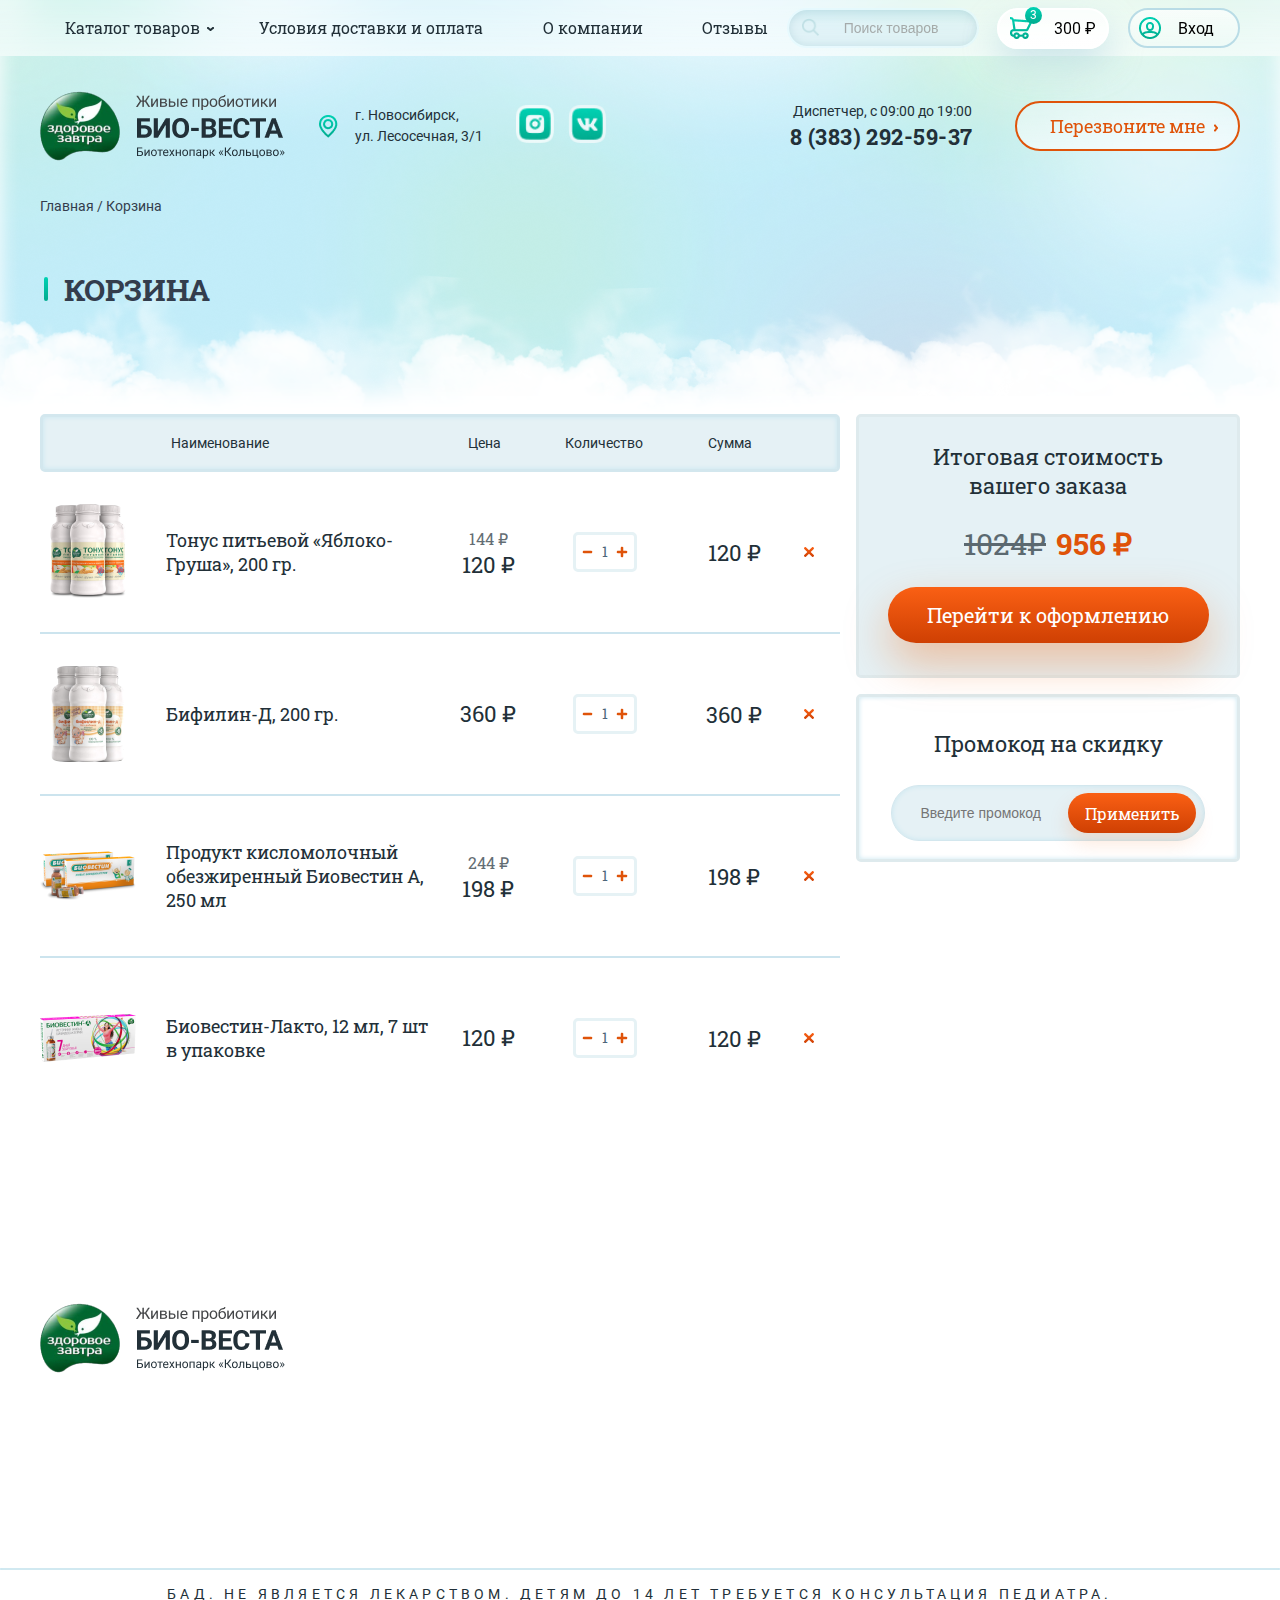
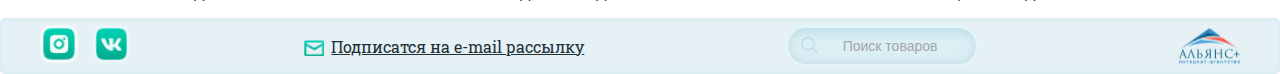
==== commit f2d66c31: "добавлен отступ, исправлена корзина на всех страницах" ====
--- a/cart.html
+++ b/cart.html
@@ -80,7 +80,7 @@
                 <div class="bridge"></div>
                 <div class="header">
                     <div class="number">В корзине 3 товара</div>
-                    <a href="#" class="order">Оформить заказ</a>
+                    <a href="#" class="header_order">Оформить заказ</a>
                 </div>
                 <div class="hidden_cart_item">
                     <img src="./Images/Header/hidden_cart_image.png" alt="good">
@@ -135,18 +135,26 @@
                 <div class="clear_cart">Очистить корзину</div>
             </div>
             <!-- конец скрытой корзины -->
+            <!-- Скрытое сабменю -->
+            <ul class="sub-menu">
+                <li><a href="#" class="sub-menu_catalog">Каталог товаров<div class="arrow"></div></a></li>
+                <li><a href="#">Детское питание</a></li>
+                <li><a href="#">Пробиотики серии Биовестин</a></li>
+                <li><a href="#">Функциональное питание</a></li>
+            </ul>
+            <!-- Конец скрытого сабменю  -->
         </div>
         <div class="top-menu">
             <div class="top-menu_wrapper">
                 <ul class="main-menu">
                     <li>
                         <a href="#" class="main-menu_catalog">Каталог товаров<div class="arrow_default"></div></a>
-                        <ul class="sub-menu">
+                        <!-- <ul class="sub-menu">
                             <li><a href="#" class="sub-menu_catalog">Каталог товаров<div class="arrow"></div></a></li>
                             <li><a href="#">Детское питание</a></li>
                             <li><a href="#">Пробиотики серии Биовестин</a></li>
                             <li><a href="#">Функциональное питание</a></li>
-                        </ul>
+                        </ul> -->
                     </li>
                     <li><a href="#">Условия доставки и оплата</a></li>
                     <li><a href="#">О компании</a></li>
@@ -174,9 +182,9 @@
         </div>
         <div class="bottom_info">
             <div class="bottom_info_wrapper">
-                <div class="logo">
+                <a href="index.html" class="logo">
                     <img src="./Images/Header/bio-vesta_logo.png" alt="logo">
-                </div>
+                </a>
                 <div class="city_selector">
                     <img src="./Images/Header/Location_icon.png" alt="location">
                     <p class="city">г. Новосибирск,<br> ул. Лесосечная, 3/1</p>
@@ -205,9 +213,9 @@
         </div>
     </header>
     <header class="hidden">
-        <div class="logo">
+        <a href="index.html" class="logo">
             <img src="./Images/Header/bio-vesta_logo.png" alt="logo">
-        </div>
+        </a>
         <div class="basket_wrapper">
             <img src="./Images/Header/Cart_icon.png" alt="cart" class="cart_icon">
             <p class="num_of_goods">3</p>
@@ -233,7 +241,7 @@
                 <div class="promo_mobile">
                     <div class="promo_header">Промокод на скидку</div>
                     <div class="input">
-                        <input type="text" name="promo" id="promo_code" placeholder="Введите промокод">
+                        <input type="text" name="promo" placeholder="Введите промокод">
                         <div class="use_promo">Применить</div>
                     </div>
                 </div>
@@ -342,7 +350,7 @@
                     <div class="promo">
                         <div class="promo_header">Промокод на скидку</div>
                         <div class="input">
-                            <input type="text" name="promo" id="promo_code" placeholder="Введите промокод">
+                            <input type="text" name="promo" placeholder="Введите промокод">
                             <div class="use_promo">Применить</div>
                         </div>
                     </div>
@@ -354,9 +362,9 @@
     <footer>
         <div class="wrapper">
             <div class="top">
-                <div class="logo descr revealator-fade revealator-once revealator-duration5">
+                <a href="index.html" class="logo">
                     <img src="./Images/Header/bio-vesta_logo.png" alt="logo">
-                </div>
+                </a>
                 <div class="info column revealator-fade revealator-once revealator-duration10">
                     <div class="header">Информация</div>
                     <a href="#">Условия доставки и оплата</a>
--- a/css/style.css
+++ b/css/style.css
@@ -90,24 +90,37 @@
 
 section.main {
     width: 100%;
-    min-height: 1144px;
+    /* background: url('../Images/Main/main_background.jpg') no-repeat center center; */
+    -moz-background-size: cover;
+    -webkit-background-size: cover;
+    -o-background-size: cover;
+    background-size: cover;
+    background-size: cover;
+
+}
+
+/* Полноэкранный хэдэр */
+header {
+    width: 100%;
+    display: flex;
+    flex-wrap: wrap;
+    justify-content: space-between;
+    align-items: center;
+    margin: 0 auto;
+    position: relative;
+}
+
+.index_background {
+    position: absolute;
+    width: 100%;
+    height: 1170px;
     background: url('../Images/Main/main_background.jpg') no-repeat center center;
     -moz-background-size: cover;
     -webkit-background-size: cover;
     -o-background-size: cover;
     background-size: cover;
     background-size: cover;
-
-}
-
-/* Полноэкранный хэдэр */
-header {
-    width: 100%;
-    display: flex;
-    flex-wrap: wrap;
-    justify-content: space-between;
-    align-items: center;
-    margin: 0 auto;
+    /* box-shadow: inset 0 -20px 20px 0 white; */
 }
 
 header .h_c_w {
@@ -133,6 +146,7 @@
     z-index: 3;
     padding: 24px;
 }
+
 header .h_c_w .hidden_cart .bridge {
     width: 110px;
     height: 50px;
@@ -165,7 +179,7 @@
     text-align: left;
 }
 
-header .h_c_w .hidden_cart .header .order {
+header .h_c_w .hidden_cart .header .header_order {
     background: linear-gradient(180deg, #FF6B22 0%, #E24908 100%);
     border-radius: 32px;
     width: 177px;
@@ -231,25 +245,30 @@
     text-align: center;
     color: #4C6579;
 }
+
 /* ИНъекция стилей другого раздела */
 header .h_c_w .hidden_cart .hidden_cart_item .quantity .img.minus {
     width: 18px;
     height: 28px;
     background: url('../Images/Hits/minus.png') no-repeat center center;
 }
+
 header .h_c_w .hidden_cart .hidden_cart_item .quantity .img.plus {
     width: 18px;
     height: 28px;
     background: url('../Images/Hits/plus.png') no-repeat center center;
 }
+
 header .h_c_w .hidden_cart .hidden_cart_item .quantity .img.plus:hover {
     cursor: pointer;
-    background:rgba(223, 83, 9, 0.15) url('../Images/Hits/plus.png') no-repeat center center;
-}
+    background: rgba(223, 83, 9, 0.15) url('../Images/Hits/plus.png') no-repeat center center;
+}
+
 header .h_c_w .hidden_cart .hidden_cart_item .quantity .img.minus:hover {
     cursor: pointer;
-    background:rgba(223, 83, 9, 0.15) url('../Images/Hits/minus.png') no-repeat center center;
-}
+    background: rgba(223, 83, 9, 0.15) url('../Images/Hits/minus.png') no-repeat center center;
+}
+
 /* Инъекция стилей другого раздела */
 
 header .h_c_w .hidden_cart .hidden_cart_item .price {
@@ -299,6 +318,79 @@
     cursor: pointer;
 }
 
+/* Скрытое сабменю */
+header .h_c_w .sub-menu li a.sub-menu_catalog {
+    color: #DF5309;
+}
+
+header .h_c_w li .arrow_default {
+    background: url('../Images/Header/Arrow_default.png') no-repeat center center;
+    display: block;
+    width: 10px;
+    height: 10px;
+    position: absolute;
+    right: -15px;
+    top: 8px;
+}
+
+header .h_c_w .sub-menu li a.sub-menu_catalog .arrow {
+    background: url('../Images/Header/Arrow_clicked.png') no-repeat center center;
+    display: block;
+    width: 10px;
+    height: 10px;
+    position: absolute;
+    right: -15px;
+    top: 8px;
+}
+
+
+header .h_c_w .sub-menu {
+    padding: 0;
+    margin: 0;
+    padding-top: 4px;
+    padding-left: 23px;
+    padding-right: 15px;
+    margin-left: 0;
+    display: none;
+    position: absolute;
+    width: 191px;
+    height: 224px;
+    left: 0px;
+    top: 0px;
+    background: linear-gradient(180deg, #FFFFFF 0%, #ECF7FA 100%);
+    border: 2px solid #FFFFFF;
+    box-sizing: border-box;
+    box-shadow: 0px 6px 10px rgba(24, 47, 68, 0.3);
+    border-radius: 0px 0px 5px 5px;
+    flex-direction: column;
+    justify-content: space-around;
+    align-items: flex-start;
+    z-index: 2;
+    list-style: none;
+}
+
+header .h_c_w .sub-menu:hover {
+    cursor: pointer;
+}
+
+header .h_c_w .sub-menu li a {
+    margin-bottom: 10px;
+    text-align: left;
+    position: relative;
+    font-family: 'Roboto Slab', sans-serif;
+    font-style: normal;
+    font-weight: normal;
+    font-size: 16px;
+    line-height: 21px;
+    color: #223038;
+}
+
+header .h_c_w .sub-menu li a:hover {
+    cursor: pointer;
+    color: #DF5309;
+}
+
+/* Скрытое сабменю */
 header .top-menu {
     width: 100%;
     margin: 0 auto;
@@ -403,6 +495,7 @@
     align-items: flex-start;
     z-index: 2;
 }
+
 header .main-menu li .sub-menu:hover {
     cursor: pointer;
 }
@@ -425,8 +518,8 @@
 header .top-menu_wrapper .search_input input:focus {
     cursor: pointer;
     width: 210px;
-    
-    
+
+
 }
 
 
@@ -471,7 +564,7 @@
 
 header .top-menu_wrapper .basket_wrapper:hover {
     cursor: pointer;
-   
+
     animation-duration: 0.3s;
 }
 
@@ -515,7 +608,7 @@
 
 header .top-menu_wrapper .login:hover {
     cursor: pointer;
-   
+
     animation-duration: 0.3s;
 }
 
@@ -545,6 +638,10 @@
     align-items: center;
 }
 
+header .bottom_info .bottom_info_wrapper .logo:hover {
+    cursor: pointer;
+}
+
 header .bottom_info .bottom_info_wrapper .city_selector {
     width: 164px;
     height: 42px;
@@ -576,6 +673,7 @@
 .social_icons a {
     position: relative;
 }
+
 .social_icons a p.our {
     width: 120px;
     height: 20px;
@@ -913,7 +1011,7 @@
 
 .hidden_menu .menu_wrapper .top .login:hover {
     cursor: pointer;
-   
+
     animation-duration: 0.3s;
 }
 
@@ -1038,7 +1136,7 @@
 
 .hidden_menu .menu_wrapper .search_input:hover {
     cursor: pointer;
-   
+
     animation-duration: 0.3s;
 }
 
@@ -1232,6 +1330,7 @@
     align-items: center;
     margin: 0 auto;
     position: relative;
+    margin-bottom: 224px;
 }
 
 .main .goods_cards .good_card {
@@ -1346,6 +1445,7 @@
     padding: 33px 22px 22px 22px;
     position: relative;
 }
+
 .hits .wrapper .hits_slider .hits_slider_wrapper .hits_slider_item .card_image {
     width: 234px;
     height: auto;
@@ -1358,9 +1458,19 @@
     background: #E9F6FA;
 }
 
-.hits .wrapper .hits_slider .hits_slider_wrapper .hits_slider_item .hit {
-    display: block;
-    position: absolute;
+.hits .wrapper .hits_slider .hits_slider_wrapper .hits_slider_item .good_mark {
+    display: flex;
+    position: absolute;
+    top: 0;
+    left: 0;
+    width: 100%;
+    flex-wrap: wrap;
+    justify-content: flex-start;
+    align-items: center;
+}
+.hits .wrapper .hits_slider .hits_slider_wrapper .hits_slider_item .good_mark .hit {
+    display: block;
+    position: relative;
     width: 45px;
     height: 23px;
     left: 16px;
@@ -1373,6 +1483,66 @@
     line-height: 23px;
     color: #FFFFFF;
     text-align: center;
+    margin-bottom: 5px;
+    margin-right: 5px;
+}
+
+.hits .wrapper .hits_slider .hits_slider_wrapper .hits_slider_item .good_mark .natural {
+    display: block;
+    position: relative;
+    width: 122px;
+    height: 23px;
+    left: 16px;
+    top: 0px;
+    background: #B5BF6E;
+    border-radius: 12px;
+    font-style: normal;
+    font-weight: normal;
+    font-size: 12px;
+    line-height: 23px;
+    color: #FFFFFF;
+    text-align: center;
+    margin-bottom: 5px;
+    margin-right: 5px;
+}
+
+.hits .wrapper .hits_slider .hits_slider_wrapper .hits_slider_item .good_mark .sales {
+    display: block;
+    position: relative;
+    width: 59px;
+    height: 23px;
+    left: 16px;
+    top: 0px;
+    background: #F5A3B7;
+    border-radius: 12px;
+    font-style: normal;
+    font-weight: normal;
+    font-size: 12px;
+    line-height: 23px;
+    color: #FFFFFF;
+    text-align: center;
+    margin-bottom: 5px;
+    margin-right: 5px;
+}
+
+.hits .wrapper .hits_slider .hits_slider_wrapper .hits_slider_item .good_mark .new {
+    display: block;
+    position: relative;
+    width: 82px;
+    height: 23px;
+    left: 16px;
+    top: 0px;
+    background: #7CBDC9;
+    border-radius: 12px;
+    font-style: normal;
+    font-weight: normal;
+    font-size: 12px;
+    line-height: 23px;
+    color: #FFFFFF;
+    text-align: center;
+    margin-bottom: 5px;
+    margin-right: 5px;
+
 }
 
 .hits .wrapper .hits_slider .hits_slider_wrapper .hits_slider_item p.name,
@@ -1388,6 +1558,7 @@
     min-height: 33px;
     text-align: left;
 }
+
 .hits .wrapper .hits_slider .hits_slider_wrapper .hits_slider_item p.name {
     margin-top: 32px;
 }
@@ -1436,18 +1607,21 @@
     height: 28px;
     background: url('../Images/Hits/minus.png') no-repeat center center;
 }
+
 .hits .wrapper .hits_slider .hits_slider_wrapper .hits_slider_item .bottom .quantity .img.plus {
     width: 18px;
     height: 28px;
     background: url('../Images/Hits/plus.png') no-repeat center center;
 }
+
 .hits .wrapper .hits_slider .hits_slider_wrapper .hits_slider_item .bottom .quantity .img.plus:hover {
     cursor: pointer;
-    background:rgba(223, 83, 9, 0.15) url('../Images/Hits/plus.png') no-repeat center center;
-}
+    background: rgba(223, 83, 9, 0.15) url('../Images/Hits/plus.png') no-repeat center center;
+}
+
 .hits .wrapper .hits_slider .hits_slider_wrapper .hits_slider_item .bottom .quantity .img.minus:hover {
     cursor: pointer;
-    background:rgba(223, 83, 9, 0.15) url('../Images/Hits/minus.png') no-repeat center center;
+    background: rgba(223, 83, 9, 0.15) url('../Images/Hits/minus.png') no-repeat center center;
 }
 
 .hits .wrapper .hits_slider .hits_slider_wrapper .hits_slider_item .bottom .toBasket {
@@ -1537,6 +1711,7 @@
     color: #223038;
     white-space: pre-line;
 }
+
 .regular_intake .wrapper .pre_header {
     font-family: 'Roboto Slab', sans-serif;
     font-style: normal;
@@ -1547,6 +1722,7 @@
     color: #223038;
     display: none;
 }
+
 .regular_intake .wrapper .header_small {
     font-family: 'Roboto Slab', sans-serif;
     font-style: normal;
@@ -1558,7 +1734,7 @@
     color: #223038;
     display: none;
     margin-bottom: 43px;
-    
+
 }
 
 
@@ -1591,7 +1767,7 @@
 }
 
 .regular_intake .wrapper .plusses .plusses_item .img,
-.regular_intake .wrapper .plusses_hidden .plusses_item .img{
+.regular_intake .wrapper .plusses_hidden .plusses_item .img {
     width: 82px;
     height: 82px;
     position: relative;
@@ -1605,8 +1781,9 @@
     margin-right: 20px;
     margin-left: 30px;
     margin-bottom: 10px;
-    
-}
+
+}
+
 .regular_intake .wrapper .plusses .plusses_item .img::before,
 .regular_intake .wrapper .plusses_hidden .plusses_item .img::before {
     content: '';
@@ -1619,14 +1796,16 @@
     border-radius: 50%;
 
 }
+
 .regular_intake .wrapper .plusses .plusses_item .img:hover,
 .regular_intake .wrapper .plusses_hidden .plusses_item .img:hover {
     background: linear-gradient(180deg, #00D1B3 0%, #00AB8E 100%);
     cursor: pointer;
 }
+
 .regular_intake .wrapper .plusses .plusses_item .img:hover::before,
-.regular_intake .wrapper .plusses_hidden .plusses_item .img:hover::before  {
-    border: 3px solid #ffffff;  
+.regular_intake .wrapper .plusses_hidden .plusses_item .img:hover::before {
+    border: 3px solid #ffffff;
 }
 
 .regular_intake .wrapper .plusses .plusses_item .img.first::after,
@@ -1639,10 +1818,12 @@
     background: url('../Images/regular_intake/plusses1_icon.svg') no-repeat center center;
 
 }
+
 .regular_intake .wrapper .plusses .plusses_item .img.first:hover::after,
 .regular_intake .wrapper .plusses_hidden .plusses_item .img.first:hover::after {
     background: url('../Images/regular_intake/plusses1_icon_2.svg') no-repeat center center;
 }
+
 .regular_intake .wrapper .plusses .plusses_item .img.second::after,
 .regular_intake .wrapper .plusses_hidden .plusses_item .img.second::after {
     content: '';
@@ -1653,13 +1834,14 @@
     background: url('../Images/regular_intake/plusses2_icon.svg') no-repeat center center;
 
 }
+
 .regular_intake .wrapper .plusses .plusses_item .img.second:hover::after,
 .regular_intake .wrapper .plusses_hidden .plusses_item .img.second:hover::after {
     background: url('../Images/regular_intake/plusses2_icon2.svg') no-repeat center center;
 }
 
 .regular_intake .wrapper .plusses .plusses_item .img.third::after,
-.regular_intake .wrapper .plusses_hidden .plusses_item .img.third::after{
+.regular_intake .wrapper .plusses_hidden .plusses_item .img.third::after {
     content: '';
     display: block;
     width: 36.12px;
@@ -1668,6 +1850,7 @@
     background: url('../Images/regular_intake/plusses3_icon.svg') no-repeat center center;
 
 }
+
 .regular_intake .wrapper .plusses .plusses_item .img.third:hover::after,
 .regular_intake .wrapper .plusses_hidden .plusses_item .img.third:hover::after {
     background: url('../Images/regular_intake/plusses3_icon2.svg') no-repeat center center;
@@ -1683,6 +1866,7 @@
     background: url('../Images/regular_intake/plusses4_icon.svg') no-repeat center center;
 
 }
+
 .regular_intake .wrapper .plusses .plusses_item .img.fourth:hover::after,
 .regular_intake .wrapper .plusses_hidden .plusses_item .img.fourth:hover::after {
     background: url('../Images/regular_intake/plusses4_icon2.svg') no-repeat center center;
@@ -1698,6 +1882,7 @@
     background: url('../Images/regular_intake/plusses5_icon.svg') no-repeat center center;
 
 }
+
 .regular_intake .wrapper .plusses .plusses_item .img.fifth:hover::after,
 .regular_intake .wrapper .plusses_hidden .plusses_item .img.fifth:hover::after {
     background: url('../Images/regular_intake/plusses5_icon2.svg') no-repeat center center;
@@ -1713,6 +1898,7 @@
     background: url('../Images/regular_intake/plusses6_icon.svg') no-repeat center center;
 
 }
+
 .regular_intake .wrapper .plusses .plusses_item .img.sixth:hover::after,
 .regular_intake .wrapper .plusses_hidden .plusses_item .img.sixth:hover::after {
     background: url('../Images/regular_intake/plusses6_icon2.svg') no-repeat center center;
@@ -1747,6 +1933,7 @@
     justify-content: flex-start;
     align-items: center;
 }
+
 .regular_intake .wrapper .plusses_hidden .plusses_item .img {
     text-align: center;
 }
@@ -1941,6 +2128,7 @@
     justify-content: center;
     align-items: center;
 }
+
 .for .wrapper .tab_content .tab_content_item.active .feature:hover {
     transform: scale(1.1);
     cursor: pointer;
@@ -2102,59 +2290,68 @@
     justify-content: center;
     align-items: center;
 }
+
 .milk .wrapper .container .item .img {
     width: 108px;
-    height:108px;
+    height: 108px;
     position: relative;
     display: flex;
     align-items: center;
     justify-content: center;
     box-sizing: border-box;
 }
+
 .milk .wrapper .container .item .img.first {
     background: url('../Images/Milk/control1.svg') no-repeat center center;
 }
+
 .milk .wrapper .container .item .img.first:hover {
-    background: url('../Images/Milk/control2.svg')  no-repeat center center;
-    cursor: pointer;
-}
+    background: url('../Images/Milk/control2.svg') no-repeat center center;
+    cursor: pointer;
+}
+
 .milk .wrapper .container .item .img.second {
     background: url('../Images/Milk/bacteria1.svg') no-repeat center center;
 }
+
 .milk .wrapper .container .item .img.second:hover {
-    background: url('../Images/Milk/bacteria2.svg')  no-repeat center center;
+    background: url('../Images/Milk/bacteria2.svg') no-repeat center center;
     cursor: pointer;
 }
 
 .milk .wrapper .container .item .img.third {
     background: url('../Images/Milk/period1.svg') no-repeat center center;
 }
+
 .milk .wrapper .container .item .img.third:hover {
-    background: url('../Images/Milk/period2.svg')  no-repeat center center;
+    background: url('../Images/Milk/period2.svg') no-repeat center center;
     cursor: pointer;
 }
 
 .milk .wrapper .container .item .img.fourth {
     background: url('../Images/Milk/natural_milk1.svg') no-repeat center center;
 }
+
 .milk .wrapper .container .item .img.fourth:hover {
-    background: url('../Images/Milk/natural_milk2.svg')  no-repeat center center;
+    background: url('../Images/Milk/natural_milk2.svg') no-repeat center center;
     cursor: pointer;
 }
 
 .milk .wrapper .container .item .img.fifth {
     background: url('../Images/Milk/fungs1.svg') no-repeat center center;
 }
+
 .milk .wrapper .container .item .img.fifth:hover {
-    background: url('../Images/Milk/fungs2.svg')  no-repeat center center;
+    background: url('../Images/Milk/fungs2.svg') no-repeat center center;
     cursor: pointer;
 }
 
 .milk .wrapper .container .item .img.sixth {
     background: url('../Images/Milk/noconserve1.svg') no-repeat center center;
 }
+
 .milk .wrapper .container .item .img.sixth:hover {
-    background: url('../Images/Milk/noconserve2.svg')  no-repeat center center;
+    background: url('../Images/Milk/noconserve2.svg') no-repeat center center;
     cursor: pointer;
 }
 
@@ -2303,7 +2500,7 @@
 
 .functional_nutrition .wrapper .container .items_wrapper .item .img {
     width: 96px;
-    height:96px;
+    height: 96px;
     position: relative;
     display: flex;
     align-items: center;
@@ -2314,16 +2511,20 @@
     margin-left: 30px;
     margin-bottom: 10px; */
 }
+
 .functional_nutrition .wrapper .container .items_wrapper .item .img.first {
     background: url('../Images/functional_nutrition/Intestine1.svg') no-repeat center center;
 }
+
 .functional_nutrition .wrapper .container .items_wrapper .item .img.first:hover {
     background: url('../Images/functional_nutrition/Intestine2.svg') no-repeat center center;
     cursor: pointer;
 }
+
 .functional_nutrition .wrapper .container .items_wrapper .item .img.second {
     background: url('../Images/functional_nutrition/Stress1.svg') no-repeat center center;
 }
+
 .functional_nutrition .wrapper .container .items_wrapper .item .img.second:hover {
     background: url('../Images/functional_nutrition/Stress2.svg') no-repeat center center;
     cursor: pointer;
@@ -2332,6 +2533,7 @@
 .functional_nutrition .wrapper .container .items_wrapper .item .img.third {
     background: url('../Images/functional_nutrition/Immunity1.svg') no-repeat center center;
 }
+
 .functional_nutrition .wrapper .container .items_wrapper .item .img.third:hover {
     background: url('../Images/functional_nutrition/Immunity2.svg') no-repeat center center;
     cursor: pointer;
@@ -2340,6 +2542,7 @@
 .functional_nutrition .wrapper .container .items_wrapper .item .img.fourth {
     background: url('../Images/functional_nutrition/Toxins1.svg') no-repeat center center;
 }
+
 .functional_nutrition .wrapper .container .items_wrapper .item .img.fourth:hover {
     background: url('../Images/functional_nutrition/Toxins2.svg') no-repeat center center;
     cursor: pointer;
@@ -2380,13 +2583,13 @@
 }
 
 .functional_nutrition .wrapper .buy_functional_nutrition:hover {
-   
+
     animation-duration: 0.3s;
     background: #FA6014;
 }
 
 .feedback {
-    
+
     background: url('../Images/feedback/feedback_bg.png') no-repeat center center;
     -moz-background-size: cover;
     -webkit-background-size: cover;
@@ -2399,6 +2602,7 @@
 .feedback .wrapper {
     padding-top: 204px;
     box-sizing: border-box;
+    padding-bottom: 171px;
 
 }
 
@@ -2963,6 +3167,7 @@
     line-height: 16px;
 
 }
+
 footer .bottom .bottom_wrapper .search_input input:focus {
     width: 210px;
 }
@@ -3091,81 +3296,89 @@
     position: relative;
     display: flex;
     align-items: center;
-    width: 248px;
-    min-height: 52px;
-    padding-left: 48px;
+    width: 248px !important;
+    height: 52px;
+    padding-left: 64px;
     box-sizing: border-box;
     border-radius: 5px;
-}
-
+    font-family: 'Roboto Slab', sans-serif;
+    font-style: normal;
+    font-weight: normal;
+    font-size: 14px;
+    line-height: 20px;
+    color: #FFFFFF;
+    position: relative;
+
+}
 
 .catalog_main .wrapper .container .side_panel .side_categories hr {
-    width: 280px;
+    width: 260px;
     height: 4px;
     border: none;
-    background: url('../Images/Catalog/Divider_categories.png') no-repeat center center;
-    transform: translateX(-24px);
-}
-
-.catalog_main .wrapper .container .side_panel .side_categories input {
-    display: block;
-    opacity: 0;
-    content: '';
+    background: url(../Images/Catalog/Divider_categories.png) no-repeat center center;
+    
+}
+
+
+.catalog_main .wrapper .container .side_panel .side_categories .category_item span {
+    
     position: absolute;
     width: 20px;
     height: 20px;
-    left: 10px;
-    top: 2px;
-
-}
-
-.catalog_main .wrapper .container .side_panel .side_categories label span {
-    content: '';
-    position: absolute;
-    width: 20px;
-    height: 20px;
-    left: -30px;
-    top: 2px;
+    left: 18px;
+    top: 14px;
     background: url('../Images/Catalog/radio.png') no-repeat center center;
     border: 1px solid #FFFFFF;
     border-radius: 50%;
     box-sizing: border-box;
     box-shadow: 0px 0px 5px #FFFFFF;
-}
-
-.catalog_main .wrapper .container .side_panel .side_categories input[type="radio"]:checked+label span {
-    content: '';
+
+}
+
+.catalog_main .wrapper .container .side_panel .side_categories .category_item:hover {
+    text-decoration: underline;
+}
+.catalog_main .wrapper .container .side_panel .side_categories .category_item:active {
+    background-color: #ffffff;
+    color: #223038;
+    text-decoration: none;
+}
+
+
+.catalog_main .wrapper .container .side_panel .side_categories .category_item:active span {
     position: absolute;
     width: 20px;
     height: 20px;
-    left: -30px;
-    top: 2px;
+    left: 18px;
+    top: 14px;
     background: url('../Images/Catalog/radio_unchecked.png') no-repeat center center;
     border: 1px solid #FFFFFF;
     border-radius: 50%;
     box-sizing: border-box;
     box-shadow: 0px 0px 5px 2px #FFFFFF;
 }
-
-
-.catalog_main .wrapper .container .side_panel .side_categories label {
-    width: 100%;
-    font-family: 'Roboto Slab', sans-serif;
-    font-style: normal;
-    font-weight: normal;
-    font-size: 18px;
-    line-height: 26px;
-    color: #FFFFFF;
-    position: relative;
-}
-
-.catalog_main .wrapper .container .side_panel .side_categories label:hover {
-    cursor: pointer;
-}
+.catalog_main .wrapper .container .side_panel .side_categories .category_item.active span {
+    position: absolute;
+    width: 20px;
+    height: 20px;
+    left: 18px;
+    top: 14px;
+    background: url('../Images/Catalog/radio_unchecked.png') no-repeat center center;
+    border: 1px solid #FFFFFF;
+    border-radius: 50%;
+    box-sizing: border-box;
+    box-shadow: 0px 0px 5px 2px #FFFFFF;
+}
+.catalog_main .wrapper .container .side_panel .side_categories .category_item.active {
+    background-color: #ffffff;
+    color: #223038;
+    text-decoration: none;
+}
+
+/* Конец скрытых категорий */
 
 .catalog_main .wrapper .container .side_panel .subscribe_side_panel {
     width: 280px;
-    height: 312px;
     background: #E5F1F5;
     border: 3px solid #D3E7EE;
     box-sizing: border-box;
@@ -3174,6 +3387,11 @@
     padding: 23px 32px;
     box-sizing: border-box;
     margin-bottom: 15px;
+}
+.catalog_main .wrapper .container .side_panel .subscribe_side_panel .result {
+    display: none;
+    margin: 0 auto;
+    margin-bottom: 16px;
 }
 
 .catalog_main .wrapper .container .side_panel .subscribe_side_panel .text {
@@ -3226,7 +3444,7 @@
     text-decoration-line: underline;
     color: #DF5309;
     position: relative;
-    
+
 }
 
 
@@ -3234,17 +3452,20 @@
     cursor: pointer;
     box-shadow: 0px 0px 5px 5px #aaaaaa;
 }
+
 .catalog_main .wrapper .container .side_panel .marks {
     width: 280px;
     display: flex;
     flex-wrap: wrap;
     justify-content: flex-start;
-    
-}
+
+}
+
 .catalog_main .wrapper .container .side_panel .marks .mark {
     margin-right: 10px;
     margin-bottom: 10px;
 }
+
 .catalog_main .wrapper .container .side_panel .marks .hit {
     width: 59px;
     height: 32px;
@@ -3258,9 +3479,11 @@
     color: #FFFFFF;
     margin-right: 15px;
 }
+
 .catalog_main .wrapper .container .side_panel .marks .hit:hover {
     cursor: pointer;
 }
+
 .catalog_main .wrapper .container .side_panel .marks .natural {
     width: 138px;
     height: 32px;
@@ -3273,6 +3496,7 @@
     color: #FFFFFF;
     text-align: center;
 }
+
 .catalog_main .wrapper .container .side_panel .marks .natural:hover {
     cursor: pointer;
 }
@@ -3289,9 +3513,11 @@
     text-align: center;
     color: #FFFFFF;
 }
+
 .catalog_main .wrapper .container .side_panel .marks .sales:hover {
     cursor: pointer;
 }
+
 .catalog_main .wrapper .container .side_panel .marks .new {
     width: 82px;
     height: 32px;
@@ -3304,13 +3530,15 @@
     text-align: center;
     color: #FFFFFF;
 }
+
 .catalog_main .wrapper .container .goods_wrapper {
     width: 100%;
     display: flex;
     justify-content: flex-start;
     align-items: flex-start;
-    flex-wrap: wrap; 
-}
+    flex-wrap: wrap;
+}
+
 /* Стилизация карточки товара */
 .catalog_main .wrapper .container .goods_wrapper .goods_item {
     margin: 0 auto;
@@ -3324,6 +3552,7 @@
     position: relative;
     margin-bottom: 32px;
 }
+
 .catalog_main .wrapper .container .goods_wrapper .goods_item .card_image {
     width: 234px;
     height: auto;
@@ -3336,9 +3565,20 @@
     background: #E9F6FA;
 }
 
+
+.catalog_main .wrapper .container .goods_wrapper .goods_item .good_mark {
+    display: flex;
+    position: absolute;
+    top: 0;
+    left: 0;
+    width: 100%;
+    flex-wrap: wrap;
+    justify-content: flex-start;
+    align-items: center;
+}
 .catalog_main .wrapper .container .goods_wrapper .goods_item .hit {
     display: block;
-    position: absolute;
+    position: relative;
     width: 45px;
     height: 23px;
     left: 16px;
@@ -3351,10 +3591,13 @@
     line-height: 23px;
     color: #FFFFFF;
     text-align: center;
-}
+    margin-bottom: 5px;
+    margin-right: 5px;
+}
+
 .catalog_main .wrapper .container .goods_wrapper .goods_item .natural {
     display: block;
-    position: absolute;
+    position: relative;
     width: 122px;
     height: 23px;
     left: 16px;
@@ -3367,10 +3610,13 @@
     line-height: 23px;
     color: #FFFFFF;
     text-align: center;
-}
+    margin-bottom: 5px;
+    margin-right: 5px;
+}
+
 .catalog_main .wrapper .container .goods_wrapper .goods_item .sales {
     display: block;
-    position: absolute;
+    position: relative;
     width: 59px;
     height: 23px;
     left: 16px;
@@ -3383,10 +3629,13 @@
     line-height: 23px;
     color: #FFFFFF;
     text-align: center;
-}
+    margin-bottom: 5px;
+    margin-right: 5px;
+}
+
 .catalog_main .wrapper .container .goods_wrapper .goods_item .new {
     display: block;
-    position: absolute;
+    position: relative;
     width: 82px;
     height: 23px;
     left: 16px;
@@ -3399,6 +3648,9 @@
     line-height: 23px;
     color: #FFFFFF;
     text-align: center;
+    margin-bottom: 5px;
+    margin-right: 5px;
+
 }
 
 .catalog_main .wrapper .container .goods_wrapper .goods_item p.name,
@@ -3414,6 +3666,7 @@
     min-height: 33px;
     text-align: left;
 }
+
 .catalog_main .wrapper .container .goods_wrapper .goods_item p.name {
     margin-top: 32px;
 }
@@ -3462,18 +3715,21 @@
     height: 28px;
     background: url('../Images/Hits/minus.png') no-repeat center center;
 }
+
 .catalog_main .wrapper .container .goods_wrapper .goods_item .bottom .quantity .img.plus {
     width: 18px;
     height: 28px;
     background: url('../Images/Hits/plus.png') no-repeat center center;
 }
+
 .catalog_main .wrapper .container .goods_wrapper .goods_item .bottom .quantity .img.plus:hover {
     cursor: pointer;
-    background:rgba(223, 83, 9, 0.15) url('../Images/Hits/plus.png') no-repeat center center;
-}
+    background: rgba(223, 83, 9, 0.15) url('../Images/Hits/plus.png') no-repeat center center;
+}
+
 .catalog_main .wrapper .container .goods_wrapper .goods_item .bottom .quantity .img.minus:hover {
     cursor: pointer;
-    background:rgba(223, 83, 9, 0.15) url('../Images/Hits/minus.png') no-repeat center center;
+    background: rgba(223, 83, 9, 0.15) url('../Images/Hits/minus.png') no-repeat center center;
 }
 
 .catalog_main .wrapper .container .goods_wrapper .goods_item .bottom .toBasket {
@@ -3513,6 +3769,7 @@
     color: #FFFFFF;
     text-shadow: 0px 3px 10px rgba(24, 47, 68, 0.3);
 }
+
 /* Конец стилизации карточки товара */
 
 .catalog_main .wrapper .container .pags {
@@ -3522,9 +3779,10 @@
     right: 13px;
     bottom: 0px;
     display: flex;
-    align-items:center;
+    align-items: center;
     justify-content: space-between;
 }
+
 .catalog_main .wrapper .container .pags .pag_item {
     width: 32px;
     height: 32px;
@@ -3535,14 +3793,17 @@
     text-align: center;
 
 }
+
 /* МОбильные категории */
 .catalog_main .wrapper .categories_mobile {
     margin-bottom: 20px;
     display: none;
 }
+
 .catalog_main .wrapper .categories_mobile:hover {
     cursor: pointer;
 }
+
 .catalog_main .wrapper .categories_mobile .category_item {
     position: relative;
     display: flex;
@@ -3570,6 +3831,7 @@
     top: 5px;
 
 }
+
 .catalog_main .wrapper .categories_mobile .category_item label {
 
     font-family: 'Roboto Slab', sans-serif;
@@ -3578,8 +3840,9 @@
     font-size: 14px;
     line-height: 40px;
     color: #FFFFFF;
-    position: relative;    
-}
+    position: relative;
+}
+
 .catalog_main .wrapper .categories_mobile .category_item .arrow {
     width: 2px;
     height: 5px;
@@ -3602,7 +3865,7 @@
     border-radius: 50%;
     box-sizing: border-box;
     box-shadow: 0px 0px 5px #FFFFFF;
-    
+
 }
 
 .catalog_main .wrapper .categories_mobile .category_item input[type="radio"]:checked+label span {
@@ -3618,12 +3881,13 @@
     box-sizing: border-box;
     box-shadow: 0px 0px 5px 2px #FFFFFF;
 }
+
 /* Конец мобильных категорий */
 /* Скрытые категории */
 .catalog_main .wrapper .categories_hidden {
     display: none;
     width: 272px;
-    height:auto;
+    height: auto;
     background: linear-gradient(180deg, #00D1B3 0%, #00AB8E 100%);
     border-radius: 19px;
     margin-left: 20px;
@@ -3632,9 +3896,11 @@
     margin-bottom: 20px;
     margin-top: 16px;
 }
+
 .catalog_main .wrapper .categories_hidden.visible {
     display: block;
 }
+
 .catalog_main .wrapper .categories_hidden .category_item {
     position: relative;
     display: flex;
@@ -3645,69 +3911,66 @@
     box-sizing: border-box;
     border-radius: 19px;
     margin-left: 10px;
-    
-}
+    font-family: 'Roboto Slab', sans-serif;
+    font-style: normal;
+    font-weight: normal;
+    font-size: 14px;
+    line-height: 20px;
+    color: #FFFFFF;
+    position: relative;
+
+}
+
 .catalog_main .wrapper .categories_hidden hr {
-    width: 280px;
+    width: 260px;
     height: 4px;
     border: none;
     background: url(../Images/Catalog/Divider_categories.png) no-repeat center center;
-    transform: translateX(-24px);
-}
-
-.catalog_main .wrapper .categories_hidden .category_item input {
-    display: block;
-    opacity: 0;
+    
+}
+
+
+
+
+
+.catalog_main .wrapper .categories_hidden .category_item span {
     content: '';
     position: absolute;
     width: 20px;
     height: 20px;
-    left: 10px;
-    top: 5px;
-
-}
-.catalog_main .wrapper .categories_hidden .category_item label {
-    width: 100%;
-    display: block;
-    font-family: 'Roboto Slab', sans-serif;
-    font-style: normal;
-    font-weight: normal;
-    font-size: 14px;
-    line-height: 20px;
-    color: #FFFFFF;
-    position: relative;    
-    cursor:pointer;
-}
-
-
-.catalog_main .wrapper .categories_hidden .category_item label span {
-    content: '';
-    position: absolute;
-    width: 20px;
-    height: 20px;
-    left: -30px;
-    top: 0px;
+    left: 18px;
+    top: 9px;
     background: url('../Images/Catalog/radio.png') no-repeat center center;
     border: 1px solid #FFFFFF;
     border-radius: 50%;
     box-sizing: border-box;
     box-shadow: 0px 0px 5px #FFFFFF;
-    
-}
-
-.catalog_main .wrapper .categories_hidden .category_item input[type="radio"]:checked+label span {
+
+}
+
+.catalog_main .wrapper .categories_hidden .category_item:hover {
+    text-decoration: underline;
+}
+.catalog_main .wrapper .categories_hidden .category_item:active {
+    background-color: #ffffff;
+    color: #223038;
+    text-decoration: none;
+}
+
+.catalog_main .wrapper .categories_hidden .category_item:active span {
     content: '';
     position: absolute;
     width: 20px;
     height: 20px;
-    left: -30px;
-    top: 0px;
+    left: 18px;
+    top: 9px;
     background: url('../Images/Catalog/radio_unchecked.png') no-repeat center center;
     border: 1px solid #FFFFFF;
     border-radius: 50%;
     box-sizing: border-box;
     box-shadow: 0px 0px 5px 2px #FFFFFF;
 }
+
 /* Конец скрытых категорий */
 /* Конец стилизации каталога */
 /* Начало карточки товара */
@@ -3743,6 +4006,7 @@
     color: #333D4D;
     margin-bottom: 50px;
 }
+
 .card_main .wrapper .back_to_catalog {
     display: none;
     width: 154.4px;
@@ -3764,11 +4028,13 @@
     margin-bottom: 23px;
     margin-left: 24px;
 }
+
 .card_main .wrapper .back_to_catalog:hover {
     cursor: pointer;
 }
+
 .card_main .wrapper .back_to_catalog::before {
-    content:'❮';
+    content: '❮';
     width: 4px;
     height: 6px;
     position: absolute;
@@ -3810,23 +4076,118 @@
     padding-bottom: 30px;
     box-sizing: border-box;
 }
+
 .card_main .wrapper .container .left {
     width: 384px;
     display: flex;
     flex-direction: column;
     justify-content: flex-start;
 }
+
 .card_main .wrapper .container .left .card_slider_wrapper {
     width: 384px;
     position: relative;
     margin-bottom: 40px;
 }
+/* Метки на товаре */
+.card_main .wrapper .container .left .card_slider_wrapper .card_image_wrapper {
+    position: relative;
+}
+.card_main .wrapper .container .left .card_slider_wrapper .card_image_wrapper .good_mark {
+    display: flex;
+    position: absolute;
+    top: 0;
+    left: 0;
+    width: 100%;
+    flex-wrap: wrap;
+    justify-content: flex-start;
+    align-items: center;
+}
+.card_main .wrapper .container .left .card_slider_wrapper .card_image_wrapper .good_mark .hit {
+    display: block;
+    position: relative;
+    width: 45px;
+    height: 23px;
+    left: 16px;
+    top: 0px;
+    background: #F5A883;
+    border-radius: 12px;
+    font-style: normal;
+    font-weight: normal;
+    font-size: 12px;
+    line-height: 23px;
+    color: #FFFFFF;
+    text-align: center;
+    margin-bottom: 5px;
+    margin-right: 5px;
+}
+
+.card_main .wrapper .container .left .card_slider_wrapper .card_image_wrapper .good_mark .natural {
+    display: block;
+    position: relative;
+    width: 122px;
+    height: 23px;
+    left: 16px;
+    top: 0px;
+    background: #B5BF6E;
+    border-radius: 12px;
+    font-style: normal;
+    font-weight: normal;
+    font-size: 12px;
+    line-height: 23px;
+    color: #FFFFFF;
+    text-align: center;
+    margin-bottom: 5px;
+    margin-right: 5px;
+}
+
+.card_main .wrapper .container .left .card_slider_wrapper .card_image_wrapper .good_mark .sales {
+    display: block;
+    position: relative;
+    width: 59px;
+    height: 23px;
+    left: 16px;
+    top: 0px;
+    background: #F5A3B7;
+    border-radius: 12px;
+    font-style: normal;
+    font-weight: normal;
+    font-size: 12px;
+    line-height: 23px;
+    color: #FFFFFF;
+    text-align: center;
+    margin-bottom: 5px;
+    margin-right: 5px;
+}
+
+.card_main .wrapper .container .left .card_slider_wrapper .card_image_wrapper .good_mark .new {
+    display: block;
+    position: relative;
+    width: 82px;
+    height: 23px;
+    left: 16px;
+    top: 0px;
+    background: #7CBDC9;
+    border-radius: 12px;
+    font-style: normal;
+    font-weight: normal;
+    font-size: 12px;
+    line-height: 23px;
+    color: #FFFFFF;
+    text-align: center;
+    margin-bottom: 5px;
+    margin-right: 5px;
+
+}
+/* Конец меток на товаре */
 .card_main .wrapper .container .left .card_slider_wrapper .slick-prev {
     left: 0;
 }
+
 .card_main .wrapper .container .left .card_slider_wrapper .slick-next {
     right: 0;
 }
+
 .card_main .wrapper .container .slick-dots li button:before {
     content: '';
     width: 12px;
@@ -3835,13 +4196,16 @@
     background-color: #ffffff;
     border-radius: 35%;
 }
+
 .card_main .wrapper .container .slick-dots li.slick-active button:before {
     background-color: #00AB8E;
 }
+
 .card_main .wrapper .container .left .card_slider_wrapper img {
     width: 286px;
     margin: 0 auto;
 }
+
 .card_main .wrapper .container .left .card_slider_wrapper .card_image_wrapper .sales {
     width: 88px;
     height: 32px;
@@ -3857,6 +4221,7 @@
     color: #FFFFFF;
     z-index: 2;
 }
+
 .card_main .wrapper .container .left .use {
     width: 384px;
     height: 168px;
@@ -3881,8 +4246,9 @@
     line-height: 24px;
     color: #223038;
     position: relative;
-    
-}
+
+}
+
 .card_main .wrapper .container .left .use .use_item::before {
     content: '';
     position: absolute;
@@ -3892,6 +4258,7 @@
     top: 4px;
     background: url('../Images/card/OK_use_item.png') no-repeat center center;
 }
+
 /* Use в правой части продукта */
 .card_main .wrapper .container .right .use {
     width: 384px;
@@ -3909,9 +4276,11 @@
     box-sizing: border-box;
     margin-bottom: 16px;
 }
+
 .card_main .wrapper .container .right .use.mobile {
     display: none;
 }
+
 .card_main .wrapper .container .right .use .use_item {
     font-style: normal;
     font-weight: normal;
@@ -3919,8 +4288,9 @@
     line-height: 24px;
     color: #223038;
     position: relative;
-    
-}
+
+}
+
 .card_main .wrapper .container .right .use .use_item::before {
     content: '';
     position: absolute;
@@ -3930,6 +4300,7 @@
     top: 4px;
     background: url('../Images/card/OK_use_item.png') no-repeat center center;
 }
+
 .card_main .wrapper .container .left .certificate {
     width: 384px;
     height: 96px;
@@ -3943,6 +4314,7 @@
     align-items: center;
     padding: 23px 60px 23px 72px;
 }
+
 .card_main .wrapper .container .left .certificate a {
     font-family: 'Roboto Slab', sans-serif;
     font-style: normal;
@@ -3953,6 +4325,7 @@
     color: #223038;
     position: relative;
 }
+
 .card_main .wrapper .container .left .certificate a::before {
     content: '';
     position: absolute;
@@ -3962,6 +4335,7 @@
     left: -30px;
     top: 5px;
 }
+
 /* Certificate_mobile */
 .card_main .wrapper .container .right .certificate.mobile {
     width: 384px;
@@ -3976,6 +4350,7 @@
     align-items: center;
     padding: 23px 60px 23px 72px;
 }
+
 .card_main .wrapper .container .right .certificate.mobile a {
     font-family: 'Roboto Slab', sans-serif;
     font-style: normal;
@@ -3986,6 +4361,7 @@
     color: #223038;
     position: relative;
 }
+
 .card_main .wrapper .container .right .certificate.mobile a::before {
     content: '';
     position: absolute;
@@ -3995,6 +4371,7 @@
     left: -30px;
     top: 5px;
 }
+
 .card_main .wrapper .container .right {
     display: flex;
     flex-direction: column;
@@ -4003,6 +4380,7 @@
     padding-left: 10px;
     box-sizing: border-box;
 }
+
 .card_main .wrapper .container .right .buy {
     font-family: 'Roboto Slab', sans-serif;
     font-style: normal;
@@ -4012,6 +4390,7 @@
     color: #223038;
     margin-top: 54px;
 }
+
 .card_main .wrapper .container .right .p_q {
     display: flex;
     justify-content: flex-start;
@@ -4019,6 +4398,7 @@
     position: relative;
     margin-bottom: 36px;
 }
+
 .card_main .wrapper .container .right .p_q .price {
     display: flex;
     justify-content: flex-start;
@@ -4027,6 +4407,7 @@
     text-align: center;
     margin-right: 20px;
 }
+
 .card_main .wrapper .container .right .p_q .price .earlier {
     text-decoration: line-through;
     font-family: 'Roboto Slab', sans-serif;
@@ -4038,6 +4419,7 @@
     color: #4C6579;
 
 }
+
 .card_main .wrapper .container .right .p_q .price .now {
     margin-right: 20px;
     font-family: 'Roboto Slab', sans-serif;
@@ -4047,6 +4429,7 @@
     line-height: 32px;
     color: #000000;
 }
+
 .card_main .wrapper .container .right .p_q .quantity {
     width: 64px;
     height: 40px;
@@ -4058,23 +4441,27 @@
     border-radius: 5px;
     margin: 0;
 }
+
 .card_main .wrapper .container .right .p_q .quantity .img.minus {
     width: 18px;
     height: 28px;
     background: url('../Images/Hits/minus.png') no-repeat center center;
 }
+
 .card_main .wrapper .container .right .p_q .quantity .img.plus {
     width: 18px;
     height: 28px;
     background: url('../Images/Hits/plus.png') no-repeat center center;
 }
+
 .card_main .wrapper .container .right .p_q .quantity .img.plus:hover {
     cursor: pointer;
-    background:rgba(223, 83, 9, 0.15) url('../Images/Hits/plus.png') no-repeat center center;
-}
+    background: rgba(223, 83, 9, 0.15) url('../Images/Hits/plus.png') no-repeat center center;
+}
+
 .card_main .wrapper .container .right .p_q .quantity .img.minus:hover {
     cursor: pointer;
-    background:rgba(223, 83, 9, 0.15) url('../Images/Hits/minus.png') no-repeat center center;
+    background: rgba(223, 83, 9, 0.15) url('../Images/Hits/minus.png') no-repeat center center;
 }
 
 .card_main .wrapper .container .right .p_q .quantity p {
@@ -4086,6 +4473,7 @@
     text-align: center;
     color: #4C6579;
 }
+
 .card_main .wrapper .container .right .toBasket {
     width: 247px;
     height: 56px;
@@ -4108,10 +4496,12 @@
     box-sizing: border-box;
     margin-bottom: 44px;
 }
+
 .card_main .wrapper .container .right .toBasket:hover {
     background: #FA6014;
     cursor: pointer;
 }
+
 .card_main .wrapper .container .right .props {
     width: 800px;
     height: 56px;
@@ -4125,6 +4515,7 @@
     align-items: center;
     margin-bottom: 32px;
 }
+
 .card_main .wrapper .container .right .props .item {
     font-family: 'Roboto', sans-serif;
     font-style: normal;
@@ -4134,6 +4525,7 @@
     color: #223038;
     position: relative;
 }
+
 .card_main .wrapper .container .right .props .line {
     position: relative;
     width: 2px;
@@ -4145,17 +4537,20 @@
     margin-right: 50px;
 
 }
+
 .card_main .wrapper .container .right .props .item span {
     font-weight: normal;
 }
+
 .card_main .wrapper .container .right .tabs {
     display: flex;
     justify-content: flex-start;
     align-items: center;
     position: relative;
-    
-    
-}
+
+
+}
+
 .card_main .wrapper .container .right .tabs .tab {
     border: 2px solid #DEEAED;
     box-sizing: border-box;
@@ -4173,26 +4568,31 @@
     padding-right: 22px;
     margin-right: 16px;
 }
+
 .card_main .wrapper .container .right .tabs .tab:hover {
     color: #FA6014;
     cursor: pointer;
 }
+
 .card_main .wrapper .container .right .tabs .tab.active {
     color: #ffffff;
     background: linear-gradient(180deg, #00DFC0 0%, #00C8A6 100%);
 }
+
 .card_main .wrapper .container .right .tabs_content .tab_content {
-font-style: normal;
-font-weight: normal;
-font-size: 14px;
-line-height: 21px;
-color: #223038;
-white-space: pre-line;
-display: none;
-}
+    font-style: normal;
+    font-weight: normal;
+    font-size: 14px;
+    line-height: 21px;
+    color: #223038;
+    white-space: pre-line;
+    display: none;
+}
+
 .card_main .wrapper .container .right .tabs_content .tab_content.active {
     display: block;
 }
+
 /* Конец карточки товара */
 /* Начало С этим товаром также покупают */
 .crossell {
@@ -4204,7 +4604,7 @@
     background-size: cover;
     padding-bottom: 180px;
     box-shadow: inset 0 -50px 50px 0px #ffffff;
-    
+
 }
 
 .crossell .wrapper {
@@ -4227,6 +4627,7 @@
     text-align: center;
     margin-bottom: 29px;
 }
+
 .crossell .wrapper .descr {
     font-style: normal;
     font-weight: normal;
@@ -4241,8 +4642,9 @@
     max-width: 1200px;
     min-height: 424px;
     position: relative;
-    
-}
+
+}
+
 .crossell .wrapper .crossell_slider .slick-next,
 .crossell .wrapper .crossell_slider .slick-prev {
     background-color: #ffffff;
@@ -4260,7 +4662,7 @@
     width: 280px !important;
     text-align: center;
     height: 424px;
-    border: 3px solid  #FFFFFF;
+    border: 3px solid #FFFFFF;
     box-sizing: border-box;
     border-radius: 5px;
     display: flex;
@@ -4271,6 +4673,7 @@
     position: relative;
     background: linear-gradient(180deg, #FFFFFF 0%, #ECF7FA 100%);
 }
+
 .crossell .wrapper .crossell_slider .crossell_slider_wrapper .crossell_slider_item .card_image {
     width: 234px;
     height: auto;
@@ -4313,6 +4716,7 @@
     min-height: 33px;
     text-align: left;
 }
+
 .crossell .wrapper .crossell_slider .crossell_slider_wrapper .crossell_slider_item p.name {
     margin-top: 32px;
 }
@@ -4361,18 +4765,21 @@
     height: 28px;
     background: url('../Images/Hits/minus.png') no-repeat center center;
 }
+
 .crossell .wrapper .crossell_slider .crossell_slider_wrapper .crossell_slider_item .bottom .quantity .img.plus {
     width: 18px;
     height: 28px;
     background: url('../Images/Hits/plus.png') no-repeat center center;
 }
+
 .crossell .wrapper .crossell_slider .crossell_slider_wrapper .crossell_slider_item .bottom .quantity .img.plus:hover {
     cursor: pointer;
-    background:rgba(223, 83, 9, 0.15) url('../Images/Hits/plus.png') no-repeat center center;
-}
+    background: rgba(223, 83, 9, 0.15) url('../Images/Hits/plus.png') no-repeat center center;
+}
+
 .crossell .wrapper .crossell_slider .crossell_slider_wrapper .crossell_slider_item .bottom .quantity .img.minus:hover {
     cursor: pointer;
-    background:rgba(223, 83, 9, 0.15) url('../Images/Hits/minus.png') no-repeat center center;
+    background: rgba(223, 83, 9, 0.15) url('../Images/Hits/minus.png') no-repeat center center;
 }
 
 .crossell .wrapper .crossell_slider .crossell_slider_wrapper .crossell_slider_item .bottom .toBasket {
@@ -4387,7 +4794,7 @@
     align-items: center;
     margin: 0;
     padding-left: 4px;
-    padding-right: 4px;
+    padding-right: 18px;
 }
 
 .crossell .wrapper .crossell_slider .crossell_slider_wrapper .crossell_slider_item .bottom .toBasket:hover {
@@ -4412,6 +4819,7 @@
     color: #FFFFFF;
     text-shadow: 0px 3px 10px rgba(24, 47, 68, 0.3);
 }
+
 .crossell .wrapper .crossell_slider .slick-dots li button:before {
     content: '';
     width: 12px;
@@ -4420,20 +4828,24 @@
     border-radius: 45%;
     opacity: 1;
 }
+
 .crossell .wrapper .crossell_slider .slick-dots {
     bottom: -45px;
 }
+
 .crossell .wrapper .crossell_slider .slick-dots li.slick-active button:before {
     background-color: #00AB8E;
 }
+
 /* Конец С этим товаром также покупают */
 /* Скрытые в селект табы */
 .card_main .wrapper .container .right .select {
     position: relative;
     width: 100%;
 }
+
 .card_main .wrapper .container .right .select .product_tabs_hidden {
-    display: block;
+    display: none;
     width: 272px;
     height: 48px;
     background: linear-gradient(180deg, #00D1B3 0%, #00AB8E 100%);
@@ -4450,15 +4862,18 @@
     margin-bottom: 30px;
     padding-left: 20px;
     text-align: left;
-    -webkit-appearance: none;/* Chrome */
-    -moz-appearance: none;/* Firefox */
-    appearance: none;/* убираем дефолнтные стрелочки */
+    -webkit-appearance: none;
+    /* Chrome */
+    -moz-appearance: none;
+    /* Firefox */
+    appearance: none;
+    /* убираем дефолнтные стрелочки */
     position: relative;
 }
 
 
 .card_main .wrapper .container .right .select::after {
-    content:'';
+    content: '';
     display: block;
     position: absolute;
     background: url('../Images/card/Arrow_for_select.png') no-repeat center center;
@@ -4471,6 +4886,7 @@
     margin-top: -3px;
     color: #ffffff;
 }
+
 .card_main .wrapper .container .right .select .product_tabs_hidden::after {
     content: '';
     background: url('../Images/card/Arrow_for_select.png') no-repeat center center;
@@ -4509,6 +4925,7 @@
     color: #DF5309;
     border: 3px solid #DF5309;
 }
+
 /* Конец скрытых в селект табов */
 /* НАчало корзины */
 .cart {
@@ -4516,6 +4933,7 @@
     position: relative;
     box-sizing: border-box;
 }
+
 .cart .background {
     position: absolute;
     width: 100%;
@@ -4540,6 +4958,7 @@
     color: #333D4D;
     margin-bottom: 50px;
 }
+
 .cart .wrapper .back_to_catalog {
     display: none;
     width: 154.4px;
@@ -4561,11 +4980,13 @@
     margin-bottom: 23px;
     margin-left: 24px;
 }
+
 .cart .wrapper .back_to_catalog:hover {
     cursor: pointer;
 }
+
 .cart .wrapper .back_to_catalog::before {
-    content:'❮';
+    content: '❮';
     width: 4px;
     height: 6px;
     position: absolute;
@@ -4607,6 +5028,7 @@
     padding-bottom: 30px;
     box-sizing: border-box;
 }
+
 .cart .wrapper .container .left {
     width: 800px;
     display: flex;
@@ -4614,6 +5036,7 @@
     align-items: center;
     justify-content: flex-start;
 }
+
 .cart .wrapper .container .left .head {
     width: 100%;
     height: 58px;
@@ -4628,6 +5051,7 @@
     padding-left: 128px;
     padding-right: 85px;
 }
+
 .cart .wrapper .container .left .head .head_item {
     display: block;
     font-style: normal;
@@ -4636,9 +5060,11 @@
     line-height: 21px;
     color: #223038;
 }
+
 .cart .wrapper .container .left .head .head_item.name {
     width: 232px;
 }
+
 .cart .wrapper .container .left .cart_item {
     width: 100%;
     display: flex;
@@ -4650,10 +5076,12 @@
     padding-bottom: 32px;
     padding-right: 23px;
 }
+
 .cart .wrapper .container .left .cart_item img.product_icon {
     width: 96px;
     display: block;
 }
+
 .cart .wrapper .container .left .cart_item .name {
     margin-left: 30px;
     width: 262px;
@@ -4664,6 +5092,7 @@
     line-height: 24px;
     color: #223038;
 }
+
 .cart .wrapper .container .left .cart_item .head_mobile {
     display: none;
     width: 100%;
@@ -4675,6 +5104,7 @@
     box-shadow: inset 0px 0px 5px #C8E6F0;
     border-radius: 5px;
 }
+
 .cart .wrapper .container .left .cart_item .head_mobile .head_item {
     font-style: normal;
     font-weight: normal;
@@ -4694,6 +5124,7 @@
     align-items: center;
     justify-content: space-between;
 }
+
 .cart .wrapper .container .left .cart_item .price .old {
     font-family: 'Roboto Slab', sans-serif;
     font-style: normal;
@@ -4703,6 +5134,7 @@
     color: #223038;
     opacity: 0.7;
 }
+
 .cart .wrapper .container .left .cart_item .price .new {
     font-family: 'Roboto Slab', sans-serif;
     font-style: normal;
@@ -4711,6 +5143,7 @@
     line-height: 26px;
     color: #223038;
 }
+
 .cart .wrapper .container .left .cart_item .quantity {
     width: 64px;
     height: 40px;
@@ -4734,24 +5167,29 @@
     text-align: center;
     color: #4C6579;
 }
+
 .cart .wrapper .container .left .cart_item .quantity .img.minus {
     width: 18px;
     height: 28px;
     background: url('../Images/Hits/minus.png') no-repeat center center;
 }
+
 .cart .wrapper .container .left .cart_item .quantity .img.plus {
     width: 18px;
     height: 28px;
     background: url('../Images/Hits/plus.png') no-repeat center center;
 }
+
 .cart .wrapper .container .left .cart_item .quantity .img.plus:hover {
     cursor: pointer;
-    background:rgba(223, 83, 9, 0.15) url('../Images/Hits/plus.png') no-repeat center center;
-}
+    background: rgba(223, 83, 9, 0.15) url('../Images/Hits/plus.png') no-repeat center center;
+}
+
 .cart .wrapper .container .left .cart_item .quantity .img.minus:hover {
     cursor: pointer;
-    background:rgba(223, 83, 9, 0.15) url('../Images/Hits/minus.png') no-repeat center center;
-}
+    background: rgba(223, 83, 9, 0.15) url('../Images/Hits/minus.png') no-repeat center center;
+}
+
 .cart .wrapper .container .left .cart_item .sum {
     width: 120px;
     font-family: 'Roboto Slab', sans-serif;
@@ -4762,27 +5200,31 @@
     color: #223038;
     text-align: center;
 }
+
 .cart .wrapper .container .left .cart_item img.remove {
     width: 10px;
     height: 10px;
     margin-left: 10px;
 }
+
 .cart .wrapper .container .left .cart_item img.remove:hover {
     cursor: pointer;
     border-radius: 50%;
     border: 1px solid lightgray;
     transform: scale(1.2);
 }
+
 .cart .wrapper .container .left hr {
     width: 100%;
     background-color: #0077AA;
     opacity: 0.2;
-    border:none;
+    border: none;
     height: 2px;
     margin: 0;
 }
+
 .cart .wrapper .container .right {
-    width:384px;
+    width: 384px;
     display: flex;
     flex-direction: column;
     align-items: center;
@@ -4790,6 +5232,7 @@
     position: relative;
     box-sizing: border-box;
 }
+
 .cart .wrapper .container .right .final {
     width: 384px;
     height: 264px;
@@ -4805,6 +5248,7 @@
     border-radius: 5px;
     margin-bottom: 16px;
 }
+
 .cart .wrapper .container .right .final .final_header {
     font-family: 'Roboto Slab', sans-serif;
     font-style: normal;
@@ -4815,13 +5259,15 @@
     color: #223038;
     margin-bottom: 0;
 }
+
 .cart .wrapper .container .right .final .price {
     width: 100%;
     display: flex;
     justify-content: center;
     align-items: center;
-    
-}
+
+}
+
 .cart .wrapper .container .right .final .price .old {
     font-family: 'Roboto Slab', sans-serif;
     font-style: normal;
@@ -4835,6 +5281,7 @@
     opacity: 0.7;
     margin-right: 10px;
 }
+
 .cart .wrapper .container .right .final .price .new {
     font-family: 'Roboto Slab', sans-serif;
     font-style: normal;
@@ -4845,6 +5292,7 @@
     text-transform: uppercase;
     color: #DF5309;
 }
+
 .cart .wrapper .container .right .final .go_to_order {
     width: 321px;
     height: 56px;
@@ -4862,10 +5310,12 @@
     text-align: center;
     color: #FFFFFF;
 }
+
 .cart .wrapper .container .right .final .go_to_order:hover {
     cursor: pointer;
     background: #fA6014;
 }
+
 .cart .wrapper .container .right .promo {
     width: 384px;
     height: 168px;
@@ -4875,6 +5325,7 @@
     border-radius: 5px;
     padding: 32px 32px 32px 32px;
 }
+
 .cart .wrapper .container .right .promo .promo_header {
     font-family: 'Roboto Slab', sans-serif;
     font-style: normal;
@@ -4885,6 +5336,7 @@
     color: #223038;
     margin-bottom: 27px;
 }
+
 .cart .wrapper .container .right .promo .input {
     height: 56px;
     background: #E5F1F5;
@@ -4896,6 +5348,7 @@
     align-items: center;
     justify-content: space-around;
 }
+
 .cart .wrapper .container .right .promo .input input {
     width: 150px;
     height: 21px;
@@ -4910,6 +5363,7 @@
     padding-left: 20px;
     box-sizing: border-box;
 }
+
 .cart .wrapper .container .right .promo .input .use_promo {
     width: 128px;
     height: 40px;
@@ -4927,6 +5381,7 @@
     box-shadow: 0px 10px 20px rgba(244, 94, 0, 0.15);
     border-radius: 32px;
 }
+
 .cart .wrapper .container .right .promo .input .use_promo:hover {
     cursor: pointer;
     background: #fA6014;
@@ -4943,6 +5398,7 @@
     border-radius: 5px;
     padding: 32px 32px 32px 32px;
 }
+
 .cart .wrapper .container .promo_mobile .promo_header {
     font-family: 'Roboto Slab', sans-serif;
     font-style: normal;
@@ -4953,6 +5409,7 @@
     color: #223038;
     margin-bottom: 27px;
 }
+
 .cart .wrapper .container .promo_mobile .input {
     height: 56px;
     background: #E5F1F5;
@@ -4964,6 +5421,7 @@
     align-items: center;
     justify-content: space-around;
 }
+
 .cart .wrapper .container .promo_mobile .input input {
     width: 150px;
     height: 21px;
@@ -4978,6 +5436,7 @@
     padding-left: 20px;
     box-sizing: border-box;
 }
+
 .cart .wrapper .container .promo_mobile .input .use_promo {
     width: 128px;
     height: 40px;
@@ -4995,11 +5454,877 @@
     box-shadow: 0px 10px 20px rgba(244, 94, 0, 0.15);
     border-radius: 32px;
 }
+
 .cart .wrapper .container .promo_mobile .input .use_promo:hover {
     cursor: pointer;
     background: #fA6014;
 }
 
-
-
-/* Конец корзины */+/* Конец корзины */
+/* Начало оформления заказа */
+.order {
+    width: 100%;
+    position: relative;
+    margin: 0 auto;
+    padding-top: 30px;
+    box-sizing: border-box;
+}
+
+.order .background {
+    position: absolute;
+    width: 100%;
+    height: 100%;
+    background-color: #ffffff;
+    z-index: -2;
+}
+
+.order .wrapper {
+    max-width: 1200px;
+    box-sizing: border-box;
+    padding-top: 0px;
+    margin: 0 auto;
+    position: relative;
+}
+
+.order .wrapper .breadcrumbs {
+    font-style: normal;
+    font-weight: normal;
+    font-size: 14px;
+    line-height: 21px;
+    color: #333D4D;
+    margin-bottom: 50px;
+}
+
+.order .wrapper .back_to_catalog {
+    display: none;
+    width: 154.4px;
+    height: 24px;
+    background: linear-gradient(180deg, #FFFFFF 0%, #ECF7FA 100%);
+    border: 2px solid #FFFFFF;
+    box-sizing: border-box;
+    border-radius: 23px;
+    font-style: normal;
+    font-weight: normal;
+    font-size: 14px;
+    line-height: 16px;
+    align-items: center;
+    justify-content: center;
+    color: #223038;
+    padding-left: 20px;
+    padding-right: 10px;
+    position: relative;
+    margin-bottom: 23px;
+    margin-left: 24px;
+}
+
+.order .wrapper .back_to_catalog:hover {
+    cursor: pointer;
+}
+
+.order .wrapper .back_to_catalog::before {
+    content: '❮';
+    width: 4px;
+    height: 6px;
+    position: absolute;
+    left: 10px;
+    top: 2px;
+    color: #00D1B3;
+}
+
+.order .wrapper .header {
+    font-family: 'Roboto Slab', sans-serif;
+    font-style: normal;
+    font-weight: bold;
+    font-size: 30px;
+    line-height: 46px;
+    text-transform: uppercase;
+    color: #333D4D;
+    text-align: left;
+    margin-left: 24px;
+    position: relative;
+    margin-bottom: 101px;
+}
+
+.order .wrapper .header::before {
+    content: "";
+    position: absolute;
+    width: 4px;
+    height: 24px;
+    background: linear-gradient(180deg, #00D1B3 0%, #00AB8E 100%);
+    border-radius: 31px;
+    left: -20px;
+    top: 10px;
+}
+
+.order .wrapper .container {
+    width: 100%;
+    display: flex;
+    justify-content: space-between;
+    align-items: flex-start;
+    background-color: #ffffff;
+    box-sizing: border-box;
+}
+
+.order .wrapper .container .left {
+    width: 696px;
+    position: relative;
+}
+
+.order .wrapper .container .left .main_order {
+    display: flex;
+    flex-direction: column;
+    align-items: flex-start;
+    justify-content: space-between;
+}
+
+.order .wrapper .container .left .main_order .customer_info {
+    display: flex;
+    flex-direction: row;
+    align-items: flex-start;
+    justify-content: flex-start;
+    flex-wrap: wrap;
+    padding-bottom: 49px;
+    position: relative;
+
+}
+
+.order .wrapper .container .left .main_order .customer_info .number {
+    width: 32px;
+    height: 32px;
+    border: 3px solid #ffffff;
+    background: linear-gradient(180deg, #00D1B3 0%, #00AB8E 100%);
+    box-shadow: 0px 5px 15px rgba(0, 194, 223, 0.3);
+    font-family: 'Roboto Slab', sans-serif;
+    font-style: normal;
+    font-weight: normal;
+    font-size: 18px;
+    line-height: 32px;
+    display: flex;
+    align-items: center;
+    justify-content: center;
+    border-radius: 50%;
+    text-align: center;
+    color: #FFFFFF;
+    position: absolute;
+    top: 0;
+    left: 0;
+}
+
+.order .wrapper .container .left .main_order .customer_info .info_header {
+    margin-top: 49px;
+    width: 100%;
+    font-family: 'Roboto Slab', sans-serif;
+    font-style: normal;
+    font-weight: normal;
+    font-size: 22px;
+    line-height: 29px;
+    display: flex;
+    align-items: center;
+    color: #223038;
+    margin-bottom: 10px;
+}
+
+.order .wrapper .container .left .main_order .customer_info input {
+    width: 100%;
+    background: #E5F1F5;
+    border: 1px solid #D3E7EE;
+    box-sizing: border-box;
+    box-shadow: inset 0px 0px 5px #C8E6F0;
+    border-radius: 5px;
+    font-style: normal;
+    font-weight: normal;
+    font-size: 14px;
+    line-height: 21px;
+    display: flex;
+    align-items: center;
+    color: #223038;
+    margin-bottom: 16px;
+    height: 48px;
+    padding-left: 20px;
+}
+
+.order .wrapper .container .left .main_order .payment {
+    width: 100%;
+    position: relative;
+    display: flex;
+    flex-direction: row;
+    align-items: flex-start;
+    justify-content: flex-start;
+    flex-wrap: wrap;
+    padding-bottom: 49px;
+    position: relative;
+}
+
+.order .wrapper .container .left .main_order .payment .number {
+    width: 32px;
+    height: 32px;
+    border: 3px solid #ffffff;
+    background: linear-gradient(180deg, #00D1B3 0%, #00AB8E 100%);
+    box-shadow: 0px 5px 15px rgba(0, 194, 223, 0.3);
+    font-family: 'Roboto Slab', sans-serif;
+    font-style: normal;
+    font-weight: normal;
+    font-size: 18px;
+    line-height: 32px;
+    display: flex;
+    align-items: center;
+    justify-content: center;
+    border-radius: 50%;
+    text-align: center;
+    color: #FFFFFF;
+    position: absolute;
+    top: 0;
+    left: 0;
+}
+
+.order .wrapper .container .left .main_order .payment .payment_header {
+    margin-top: 49px;
+    width: 100%;
+    font-family: 'Roboto Slab', sans-serif;
+    font-style: normal;
+    font-weight: normal;
+    font-size: 22px;
+    line-height: 29px;
+    display: flex;
+    align-items: center;
+    color: #223038;
+    margin-bottom: 10px;
+}
+
+.order .wrapper .container .left .main_order .payment input {
+    display: none;
+    opacity: 1;
+    position: absolute;
+}
+
+.order .wrapper .container .left .main_order .payment label {
+    display: block;
+    width: 248px;
+    height: 96px;
+    border: 3px solid #DEEAED;
+    box-sizing: border-box;
+    border-radius: 5px;
+    font-family: 'Roboto Slab', sans-serif;
+    font-style: normal;
+    font-weight: normal;
+    font-size: 16px;
+    line-height: 21px;
+    display: flex;
+    align-items: center;
+    text-align: left;
+    padding-left: 32px;
+    padding-right: 32px;
+    color: #223038;
+    margin-right: 16px;
+    position: relative;
+}
+
+.order .wrapper .container .left .main_order .payment input:checked+label {
+    border: 3px solid #00D1B3;
+}
+.order .wrapper .container .left .main_order .payment input:checked+label::after {
+    display: block;
+}
+
+.order .wrapper .container .left .main_order .payment label:hover {
+    border: 3px solid #00D1B3;
+    cursor: pointer;
+}
+
+.order .wrapper .container .left .main_order .payment label::after {
+    content: '';
+    width: 22px;
+    height: 22px;
+    border: 3px solid #ffffff;
+    box-sizing: border-box;
+    background: #00D1B3 url('../Images/order/ok_payment.svg') no-repeat center center;
+    background-position: 50% 30%;
+    top: 5px;
+    right: 5px;
+    border-radius: 50%;
+    position: absolute;
+    display: none;
+    box-shadow: 0px 3px 10px rgba(24, 47, 68, 0.3);
+}
+
+.order .wrapper .container .left .main_order .delivery_info {
+    width: 100%;
+    position: relative;
+    display: flex;
+    flex-direction: row;
+    align-items: flex-start;
+    justify-content: flex-start;
+    flex-wrap: wrap;
+    padding-bottom: 49px;
+    position: relative;
+}
+
+.order .wrapper .container .left .main_order .delivery_info .number {
+    width: 32px;
+    height: 32px;
+    border: 3px solid #ffffff;
+    background: linear-gradient(180deg, #00D1B3 0%, #00AB8E 100%);
+    box-shadow: 0px 5px 15px rgba(0, 194, 223, 0.3);
+    font-family: 'Roboto Slab', sans-serif;
+    font-style: normal;
+    font-weight: normal;
+    font-size: 18px;
+    line-height: 32px;
+    display: flex;
+    align-items: center;
+    justify-content: center;
+    border-radius: 50%;
+    text-align: center;
+    color: #FFFFFF;
+    position: absolute;
+    top: 0;
+    left: 0;
+}
+
+.order .wrapper .container .left .main_order .delivery_info .delivery_header {
+    margin-top: 49px;
+    width: 100%;
+    font-family: 'Roboto Slab', sans-serif;
+    font-style: normal;
+    font-weight: normal;
+    font-size: 22px;
+    line-height: 29px;
+    display: flex;
+    align-items: center;
+    color: #223038;
+    margin-bottom: 22px;
+}
+
+.order .wrapper .container .left .main_order .delivery_info .notice {
+    width: 100%;
+    display: flex;
+    align-items: center;
+    justify-content: flex-start;
+    position: relative;
+}
+
+.order .wrapper .container .left .main_order .delivery_info .notice .attention {
+    width: 32px;
+    height: 32px;
+    border: 2px solid #DEEAED;
+    box-sizing: border-box;
+    font-family: 'Roboto Slab', sans-serif;
+    font-style: normal;
+    font-weight: bold;
+    font-size: 18px;
+    line-height: 24px;
+    display: flex;
+    justify-content: center;
+    align-items: center;
+    text-align: center;
+    color: #EC4462;
+    border-radius: 50%;
+    margin-right: 20px;
+    position: absolute;
+    left: 0;
+    top: 5px;
+}
+
+.order .wrapper .container .left .main_order .delivery_info .notice .text {
+    margin-left: 50px;
+    font-style: normal;
+    font-weight: normal;
+    font-size: 14px;
+    line-height: 21px;
+    color: #223038;
+    margin-bottom: 26px;
+}
+
+.order .wrapper .container .left .main_order .delivery_info .notice .text a {
+    text-decoration-line: underline;
+    color: #df5309;
+}
+
+/* Стилизация селекта */
+.order .wrapper .container .left .main_order .delivery_info .select {
+    position: relative;
+    width: 100%;
+}
+
+.order .wrapper .container .left .main_order .delivery_info .select select {
+    display: block;
+    width: 100%;
+    height: 48px;
+    background: #ffffff;
+    border: 3px solid #00D1B3;
+    border-radius: 5px;
+    box-sizing: border-box;
+    font-family: 'Roboto Slab', sans-serif;
+    font-style: normal;
+    font-weight: normal;
+    font-size: 14px;
+    line-height: 16px;
+    color: #223038;
+    margin-bottom: 16px;
+    padding-left: 20px;
+    text-align: left;
+    -webkit-appearance: none;
+    /* Chrome */
+    -moz-appearance: none;
+    /* Firefox */
+    appearance: none;
+    /* убираем дефолнтные стрелочки */
+    position: relative;
+}
+
+
+.order .wrapper .container .left .main_order .delivery_info .select::after {
+    content: '';
+    display: block;
+    position: absolute;
+    background: url('../Images/order/Arrow_select.svg') no-repeat center center;
+    width: 10px;
+    height: 10px;
+    pointer-events: none;
+    position: absolute;
+    top: 23px;
+    right: 20px;
+    margin-top: -3px;
+    color: #ffffff;
+}
+
+
+.order .wrapper .container .left .main_order .delivery_info .select select option {
+    border: 3px solid #DEEAED;
+    box-sizing: border-box;
+    min-width: 303px;
+    height: 40px;
+    border-radius: 5px;
+    line-height: 34px;
+    font-family: 'Roboto Slab', sans-serif;
+    font-style: normal;
+    font-weight: normal;
+    font-size: 16px;
+    text-align: center;
+    color: #223038;
+    margin-bottom: 15px;
+    margin-left: 20px;
+    padding-left: 10px;
+    padding-right: 10px;
+    cursor: pointer;
+}
+
+.order .wrapper .container .left .main_order .delivery_info input {
+    width: 340px;
+    height: 48px;
+    box-sizing: border-box;
+    margin-bottom: 16px;
+    padding-left: 16px;
+    background: #E5F1F5;
+    border: 1px solid #D3E7EE;
+    box-sizing: border-box;
+    box-shadow: inset 0px 0px 5px #C8E6F0;
+    border-radius: 5px;
+    font-style: normal;
+    font-weight: normal;
+    font-size: 14px;
+    line-height: 21px;
+    display: flex;
+    align-items: center;
+    color: #223038;
+}
+
+.order .wrapper .container .left .main_order .delivery_info input:nth-child(2n-1) {
+    margin-right: 16px;
+}
+
+
+.order .wrapper .container .left .main_order .delivery_date {
+    width: 100%;
+    position: relative;
+    display: flex;
+    flex-direction: row;
+    align-items: flex-start;
+    justify-content: flex-start;
+    flex-wrap: wrap;
+    padding-bottom: 32px;
+    position: relative;
+}
+
+.order .wrapper .container .left .main_order .delivery_date .number {
+    width: 32px;
+    height: 32px;
+    border: 3px solid #ffffff;
+    background: linear-gradient(180deg, #00D1B3 0%, #00AB8E 100%);
+    box-shadow: 0px 5px 15px rgba(0, 194, 223, 0.3);
+    font-family: 'Roboto Slab', sans-serif;
+    font-style: normal;
+    font-weight: normal;
+    font-size: 18px;
+    line-height: 32px;
+    display: flex;
+    align-items: center;
+    justify-content: center;
+    border-radius: 50%;
+    text-align: center;
+    color: #FFFFFF;
+    position: absolute;
+    top: 0;
+    left: 0;
+}
+
+.order .wrapper .container .left .main_order .delivery_date .date_header {
+    margin-top: 49px;
+    width: 100%;
+    font-family: 'Roboto Slab', sans-serif;
+    font-style: normal;
+    font-weight: normal;
+    font-size: 22px;
+    line-height: 29px;
+    display: flex;
+    align-items: center;
+    color: #223038;
+    margin-bottom: 32px;
+}
+
+/* /* Стилизация радиокнопок */
+
+.order .wrapper .container .left .main_order .delivery_date input {
+    display: none;
+    opacity: 1;
+    position: absolute;
+}
+
+.order .wrapper .container .left .main_order .delivery_date label {
+    display: block;
+    width: 224px;
+    height: 72px;
+    border: 3px solid #DEEAED;
+    box-sizing: border-box;
+    border-radius: 5px;
+    font-family: 'Roboto Slab', sans-serif;
+    font-style: normal;
+    font-weight: normal;
+    font-size: 16px;
+    line-height: 21px;
+    display: flex;
+    align-items: center;
+    text-align: left;
+    padding-left: 32px;
+    padding-right: 32px;
+    color: #223038;
+    position: relative;
+}
+
+.order .wrapper .container .left .main_order .delivery_date .radio.one label {
+    margin-right: 10px;
+}
+
+.order .wrapper .container .left .main_order .delivery_date .radio.two label {
+    margin-right: 10px;
+}
+
+.order .wrapper .container .left .main_order .delivery_date input:checked+label {
+    border:3px solid #00D1B3
+}
+.order .wrapper .container .left .main_order .delivery_date input:checked+label::after {
+    display: block;
+}
+
+.order .wrapper .container .left .main_order .delivery_date label:hover {
+    border: 3px solid #00D1B3;
+    cursor: pointer;
+}
+
+.order .wrapper .container .left .main_order .delivery_date label::after {
+    content: '';
+    width: 22px;
+    height: 22px;
+    border: 3px solid #ffffff;
+    box-sizing: border-box;
+    background: #00D1B3 url('../Images/order/ok_payment.svg') no-repeat center center;
+    background-position: 50% 30%;
+    top: 5px;
+    right: 5px;
+    border-radius: 50%;
+    position: absolute;
+    display: none;
+    box-shadow: 0px 3px 10px rgba(24, 47, 68, 0.3);
+}
+
+.order .wrapper .container .left .main_order .delivery_date textarea {
+    width: 100%;
+    height: 168px;
+    background: #E5F1F5;
+    border: 1px solid #D3E7EE;
+    box-sizing: border-box;
+    box-shadow: inset 0px 0px 5px #C8E6F0;
+    border-radius: 5px;
+    padding: 16px;
+    font-style: normal;
+    font-weight: normal;
+    font-size: 14px;
+    line-height: 21px;
+    display: flex;
+    align-items: center;
+    color: #223038;
+    margin-top: 32px;
+}
+
+.order .wrapper .container .left .main_order input[type="submit"] {
+    border: none;
+    width: 278px;
+    height: 56px;
+    background: linear-gradient(180deg, #FA6014 0%, #CF4003 100%);
+    box-shadow: 0px 20px 45px rgba(244, 94, 0, 0.2);
+    border-radius: 32px;
+    font-family: 'Roboto Slab', sans-serif;
+    font-style: normal;
+    font-weight: normal;
+    font-size: 18px;
+    line-height: 24px;
+    display: flex;
+    align-items: center;
+    text-align: center;
+    justify-content: center;
+    color: #FFFFFF;
+    text-shadow: 0px 3px 10px rgba(24, 47, 68, 0.3);
+    margin-bottom: 57px;
+}
+
+.order .wrapper .container .left .main_order input[type="submit"]:hover {
+    cursor: pointer;
+    background: #FA6014;
+}
+
+.order .wrapper .container .left .main_order .notice_bottom {
+    font-style: normal;
+    font-weight: normal;
+    font-size: 14px;
+    line-height: 21px;
+    color: #223038;
+}
+
+.order .wrapper .container .left .main_order .notice_bottom a {
+    text-decoration-line: underline;
+    color: #FA6014;
+}
+
+.order .wrapper .container .right {
+    width: 384px;
+    display: flex;
+    flex-direction: column;
+    justify-content: space-between;
+    align-items: center;
+    padding: 23px;
+    border: 3px solid #DEEAED;
+    box-sizing: border-box;
+    border-radius: 5px;
+}
+
+.order .wrapper .container .right .top {
+    display: flex;
+    justify-content: space-between;
+    align-items: center;
+    position: relative;
+    width: 100%;
+}
+
+.order .wrapper .container .right .top .top_header {
+    font-family: 'Roboto Slab', sans-serif;
+    font-style: normal;
+    font-weight: normal;
+    font-size: 22px;
+    line-height: 29px;
+    display: flex;
+    align-items: center;
+    color: #223038;
+}
+
+.order .wrapper .container .right .top .change {
+    font-family: 'Roboto Slab', sans-serif;
+    font-style: normal;
+    font-weight: bold;
+    font-size: 16px;
+    line-height: 21px;
+    display: flex;
+    align-items: center;
+    text-decoration-line: underline;
+    color: #DF5309;
+}
+
+.order .wrapper .container .right .order_item {
+    width: 100%;
+    display: flex;
+    justify-content: space-between;
+    align-items: center;
+    margin-top: 20px;
+    margin-bottom: 20px;
+}
+
+.order .wrapper .container .right .order_item .item_image {
+    width: 48px;
+    height: 48px;
+    display: block;
+}
+
+.order .wrapper .container .right .order_item .name {
+    width: 208px;
+    font-style: normal;
+    font-weight: normal;
+    font-size: 14px;
+    line-height: 21px;
+    display: flex;
+    align-items: center;
+    color: #223038;
+}
+
+.order .wrapper .container .right .order_item .n_s {
+    display: flex;
+    flex-direction: column;
+    align-items: center;
+    min-width: 45px;
+}
+
+.order .wrapper .container .right .order_item .n_s .number {
+    background: #E5F1F5;
+    border: 1px solid #D3E7EE;
+    box-sizing: border-box;
+    box-shadow: inset 0px 0px 5px #C8E6F0;
+    border-radius: 5px;
+    font-style: normal;
+    font-weight: normal;
+    font-size: 12px;
+    line-height: 21px;
+    display: flex;
+    align-items: center;
+    text-align: center;
+    padding-left: 4px;
+    padding-right: 4px;
+    color: #223038;
+}
+
+.order .wrapper .container .right .order_item .n_s .sum {
+    font-family: 'Roboto Slab', sans-serif;
+    font-style: normal;
+    font-weight: normal;
+    font-size: 16px;
+    line-height: 21px;
+    display: flex;
+    align-items: center;
+    text-align: center;
+    color: #223038;
+}
+.order .wrapper .container .right hr {
+    width: 352px;
+    height: 2px;
+    border: none;
+    margin: 0;
+    background-color: rgba(0, 119, 170, 0.1);;
+}
+
+.order .wrapper .container .right .discount {
+    width: 100%;
+    height: 56px;
+    display: flex;
+    justify-content: space-between;
+    align-items: center;
+    padding: 16px;
+    box-sizing: border-box;
+    border: 2px solid #DEEAED;
+    box-shadow: inset 0px 0px 5px #C8E6F0;
+    border-radius: 5px;
+    margin-bottom: 8px;
+}
+.order .wrapper .container .right .discount .name {
+    font-family: 'Roboto Slab', sans-serif;
+    font-style: normal;
+    font-weight: normal;
+    font-size: 18px;
+    line-height: 24px;
+    display: flex;
+    align-items: center;
+    color: #223038;
+}
+.order .wrapper .container .right .discount .sum {
+    font-family: 'Roboto Slab', sans-serif;
+    font-style: normal;
+    font-weight: normal;
+    font-size: 18px;
+    line-height: 24px;
+    display: flex;
+    align-items: center;
+    text-align: right;
+    color: #223038;
+    
+}
+.order .wrapper .container .right .final {
+    width: 100%;
+    height: 56px;
+    display: flex;
+    justify-content: space-between;
+    align-items: center;
+    padding: 16px;
+    box-sizing: border-box;
+    background: #E5F1F5;
+    border: 3px solid #D3E7EE;
+    box-shadow: inset 0px 0px 5px #C8E6F0;
+    border-radius: 5px;
+}
+.order .wrapper .container .right .final .name {
+    font-family: 'Roboto Slab', sans-serif;
+    font-style: normal;
+    font-weight: normal;
+    font-size: 18px;
+    line-height: 24px;
+    display: flex;
+    align-items: center;
+    color: #223038;
+}
+.order .wrapper .container .right .final .sum {
+    font-family: 'Roboto Slab', sans-serif;
+    font-style: normal;
+    font-weight: bold;
+    font-size: 18px;
+    line-height: 24px;
+    display: flex;
+    align-items: center;
+    text-align: right;
+    color: #223038;
+ }
+ .order .wrapper .container .submit2 {
+    display: none;
+    border: none;
+    width: 278px;
+    height: 56px;
+    background: linear-gradient(180deg, #FA6014 0%, #CF4003 100%);
+    box-shadow: 0px 20px 45px rgba(244, 94, 0, 0.2);
+    border-radius: 32px;
+    font-family: 'Roboto Slab', sans-serif;
+    font-style: normal;
+    font-weight: normal;
+    font-size: 18px;
+    line-height: 24px;
+    align-items: center;
+    text-align: center;
+    justify-content: center;
+    color: #FFFFFF;
+    text-shadow: 0px 3px 10px rgba(24, 47, 68, 0.3);
+    margin-bottom: 40px;
+    margin-top: 32px;
+ }
+
+.order .wrapper .container .submit2:hover {
+    cursor: pointer;
+    background: #FA6014;
+}
+.order .wrapper .container .notice_bottom2 {
+    display: none;
+    font-style: normal;
+    font-weight: normal;
+    font-size: 14px;
+    line-height: 21px;
+    color: #223038;
+}
+
+.order .wrapper .container .notice_bottom2 a {
+    text-decoration-line: underline;
+    color: #FA6014;
+}
+
+/* КОнец оформления заказа */